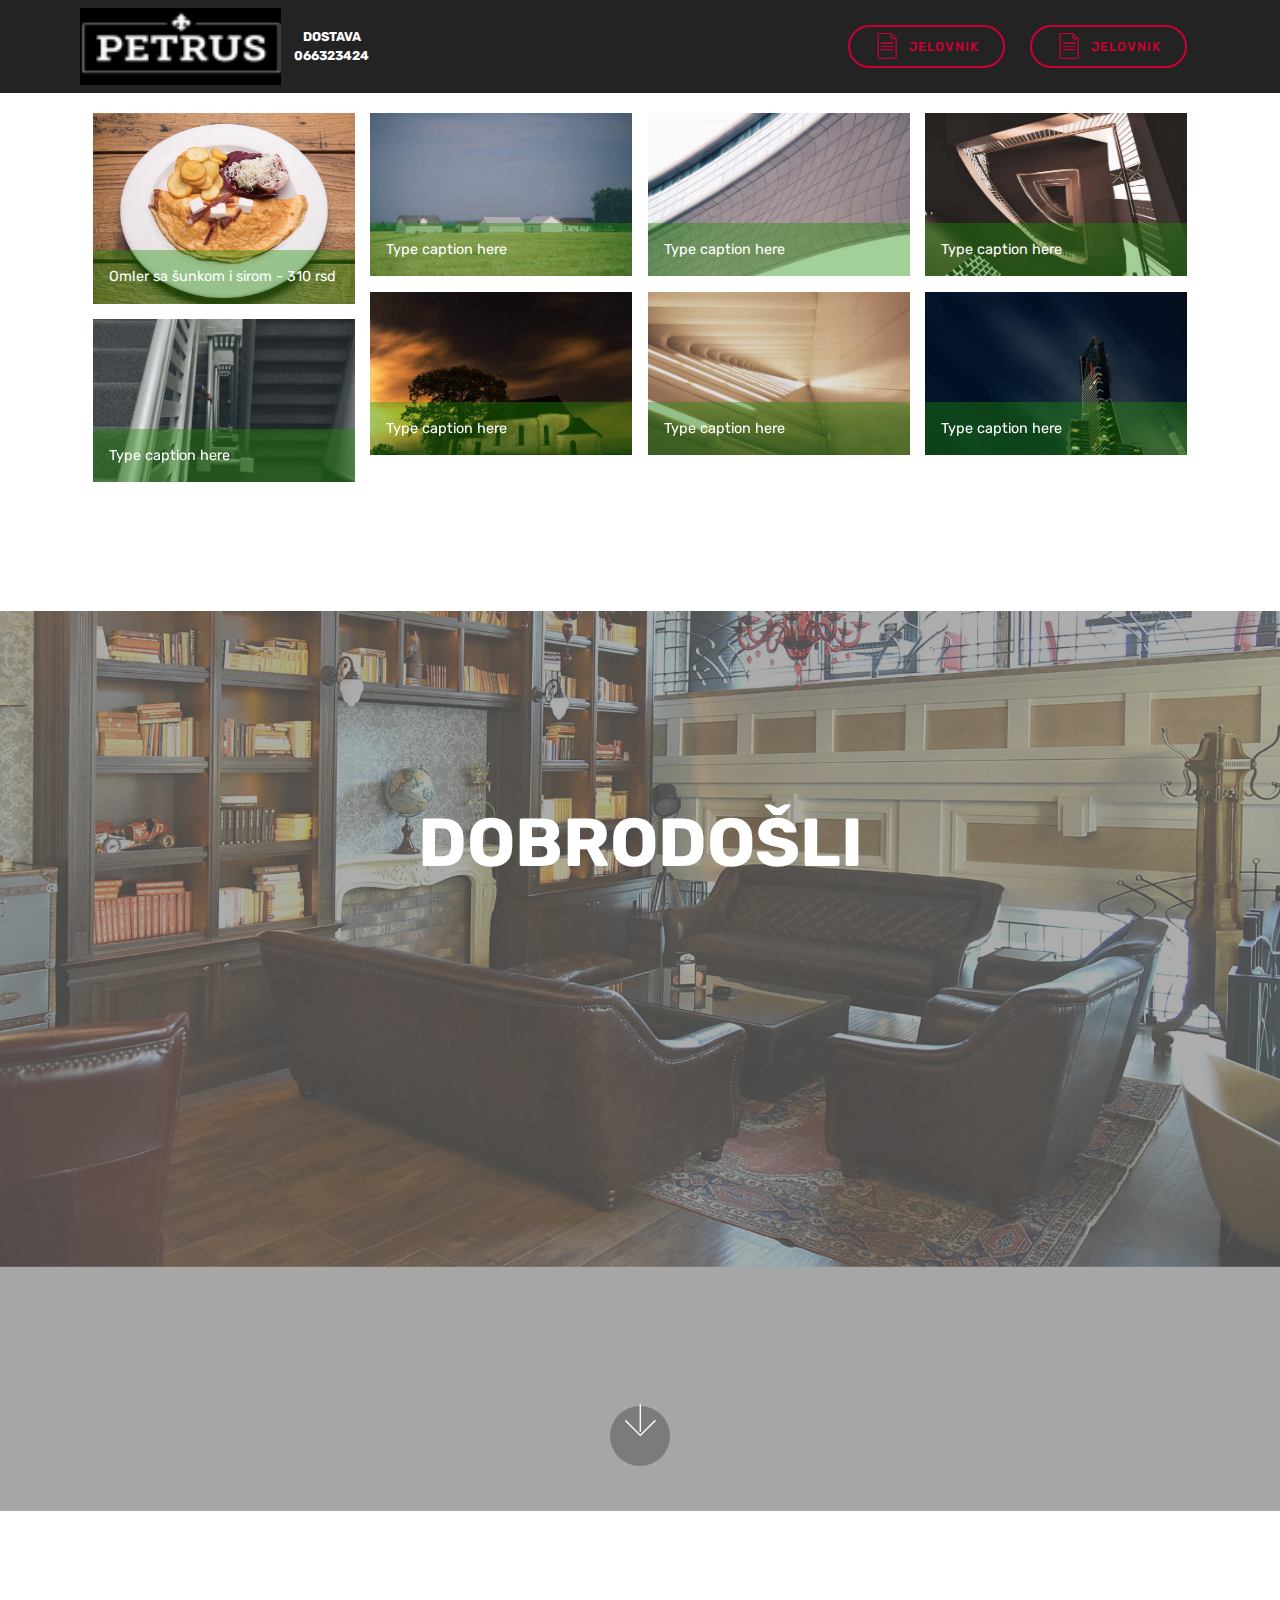
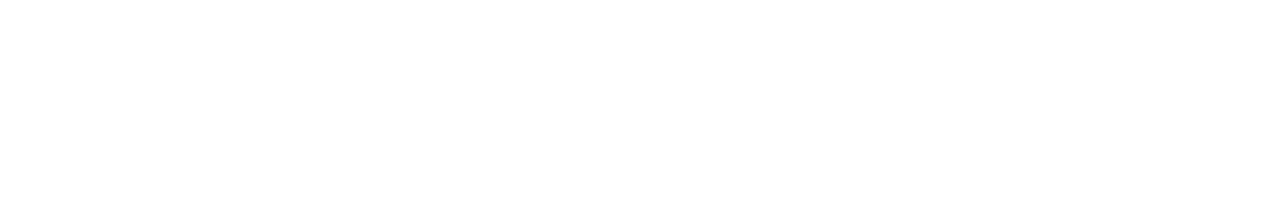
==== index.html @ e9b0351b "create github pages" ====
<!DOCTYPE html>
<html >
<head>
  <!-- Site made with Mobirise Website Builder v4.7.7, https://mobirise.com -->
  <meta charset="UTF-8">
  <meta http-equiv="X-UA-Compatible" content="IE=edge">
  <meta name="generator" content="Mobirise v4.7.7, mobirise.com">
  <meta name="viewport" content="width=device-width, initial-scale=1, minimum-scale=1">
  <link rel="shortcut icon" href="assets/images/petrus-logo-122x47.png" type="image/x-icon">
  <meta name="description" content="// DOBRODOŠLI //">
  <title>Restoran Petrus</title>
  <link rel="stylesheet" href="assets/web/assets/mobirise-icons/mobirise-icons.css">
  <link rel="stylesheet" href="assets/tether/tether.min.css">
  <link rel="stylesheet" href="assets/bootstrap/css/bootstrap.min.css">
  <link rel="stylesheet" href="assets/bootstrap/css/bootstrap-grid.min.css">
  <link rel="stylesheet" href="assets/bootstrap/css/bootstrap-reboot.min.css">
  <link rel="stylesheet" href="assets/socicon/css/styles.css">
  <link rel="stylesheet" href="assets/animatecss/animate.min.css">
  <link rel="stylesheet" href="assets/dropdown/css/style.css">
  <link rel="stylesheet" href="assets/theme/css/style.css">
  <link rel="stylesheet" href="assets/gallery/style.css">
  <link rel="stylesheet" href="assets/mobirise/css/mbr-additional.css" type="text/css">
  
  
  
</head>
<body>
  <section class="menu cid-qTkzRZLJNu" once="menu" id="menu1-0">

    

    <nav class="navbar navbar-expand beta-menu navbar-dropdown align-items-center navbar-toggleable-sm">
        <button class="navbar-toggler navbar-toggler-right" type="button" data-toggle="collapse" data-target="#navbarSupportedContent" aria-controls="navbarSupportedContent" aria-expanded="false" aria-label="Toggle navigation">
            <div class="hamburger">
                <span></span>
                <span></span>
                <span></span>
                <span></span>
            </div>
        </button>
        <div class="menu-logo">
            <div class="navbar-brand">
                <span class="navbar-logo">
                    <a href="https://mobirise.com">
                         <img src="assets/images/petrus-logo-122x47.png" alt="Mobirise" title="" style="height: 4.8rem;">
                    </a>
                </span>
                <span class="navbar-caption-wrap"><a class="navbar-caption text-white display-7" href="https://mobirise.com">&nbsp; &nbsp;DOSTAVA<br>066323424</a></span>
            </div>
        </div>
        <div class="collapse navbar-collapse" id="navbarSupportedContent">
            <ul class="navbar-nav nav-dropdown" data-app-modern-menu="true"><li class="nav-item">
                    <a class="nav-link link text-white display-4" href="https://mobirise.com">
                        </a>
                </li>
                <li class="nav-item">
                    <a class="nav-link link text-white display-4" href="https://mobirise.com">
                        </a>
                </li></ul>
            <div class="navbar-buttons mbr-section-btn"><a class="btn btn-sm btn-secondary-outline display-7" href="page2.html"><span class="mbri-file mbr-iconfont mbr-iconfont-btn"></span>JELOVNIK</a> <a class="btn btn-sm btn-secondary-outline display-7" href="page2.html"><span class="mbri-file mbr-iconfont mbr-iconfont-btn"></span>JELOVNIK</a></div>
        </div>
    </nav>
</section>

<section class="engine"><a href="https://mobirise.me/n">free landing page templates</a></section><section class="mbr-gallery mbr-slider-carousel cid-qU2q89bsia" id="gallery2-5">

    

    <div class="container">
        <div><!-- Filter --><!-- Gallery --><div class="mbr-gallery-row"><div class="mbr-gallery-layout-default"><div><div><div class="mbr-gallery-item mbr-gallery-item--p1" data-video-url="false" data-tags="Omlet - 310 rsd"><div href="#lb-gallery2-5" data-slide-to="0" data-toggle="modal"><img src="assets/images/omlet-sa-prsutom-i-fetom-900x657-800x584.jpg" alt="OMLET" title="DORUČAK"><span class="icon-focus"></span><span class="mbr-gallery-title mbr-fonts-style display-7">Omler sa šunkom i sirom - 310 rsd<br></span></div></div><div class="mbr-gallery-item mbr-gallery-item--p1" data-video-url="false" data-tags="Responsive"><div href="#lb-gallery2-5" data-slide-to="1" data-toggle="modal"><img src="assets/images/gallery01.jpg" alt="" title=""><span class="icon-focus"></span><span class="mbr-gallery-title mbr-fonts-style display-7">Type caption here</span></div></div><div class="mbr-gallery-item mbr-gallery-item--p1" data-video-url="false" data-tags="Creative"><div href="#lb-gallery2-5" data-slide-to="2" data-toggle="modal"><img src="assets/images/gallery02.jpg" alt="" title=""><span class="icon-focus"></span><span class="mbr-gallery-title mbr-fonts-style display-7">Type caption here</span></div></div><div class="mbr-gallery-item mbr-gallery-item--p1" data-video-url="false" data-tags="Animated"><div href="#lb-gallery2-5" data-slide-to="3" data-toggle="modal"><img src="assets/images/gallery03.jpg" alt="" title=""><span class="icon-focus"></span><span class="mbr-gallery-title mbr-fonts-style display-7">Type caption here</span></div></div><div class="mbr-gallery-item mbr-gallery-item--p1" data-video-url="false" data-tags="Awesome"><div href="#lb-gallery2-5" data-slide-to="4" data-toggle="modal"><img src="assets/images/gallery04.jpg" alt="" title=""><span class="icon-focus"></span><span class="mbr-gallery-title mbr-fonts-style display-7">Type caption here</span></div></div><div class="mbr-gallery-item mbr-gallery-item--p1" data-video-url="false" data-tags="Awesome"><div href="#lb-gallery2-5" data-slide-to="5" data-toggle="modal"><img src="assets/images/gallery05.jpg" alt="" title=""><span class="icon-focus"></span><span class="mbr-gallery-title mbr-fonts-style display-7">Type caption here</span></div></div><div class="mbr-gallery-item mbr-gallery-item--p1" data-video-url="false" data-tags="Responsive"><div href="#lb-gallery2-5" data-slide-to="6" data-toggle="modal"><img src="assets/images/gallery06.jpg" alt="" title=""><span class="icon-focus"></span><span class="mbr-gallery-title mbr-fonts-style display-7">Type caption here</span></div></div><div class="mbr-gallery-item mbr-gallery-item--p1" data-video-url="false" data-tags="Animated"><div href="#lb-gallery2-5" data-slide-to="7" data-toggle="modal"><img src="assets/images/gallery07.jpg" alt="" title=""><span class="icon-focus"></span><span class="mbr-gallery-title mbr-fonts-style display-7">Type caption here</span></div></div></div></div><div class="clearfix"></div></div></div><!-- Lightbox --><div data-app-prevent-settings="" class="mbr-slider modal fade carousel slide" tabindex="-1" data-keyboard="true" data-interval="false" id="lb-gallery2-5"><div class="modal-dialog"><div class="modal-content"><div class="modal-body"><div class="carousel-inner"><div class="carousel-item active"><img src="assets/images/omlet-sa-prsutom-i-fetom-900x657.jpg" alt="OMLET" title="DORUČAK"></div><div class="carousel-item active"><img src="assets/images/gallery01.jpg" alt="" title=""></div><div class="carousel-item active"><img src="assets/images/gallery02.jpg" alt="" title=""></div><div class="carousel-item active"><img src="assets/images/gallery03.jpg" alt="" title=""></div><div class="carousel-item active"><img src="assets/images/gallery04.jpg" alt="" title=""></div><div class="carousel-item active"><img src="assets/images/gallery05.jpg" alt="" title=""></div><div class="carousel-item"><img src="assets/images/gallery06.jpg" alt="" title=""></div><div class="carousel-item active"><img src="assets/images/gallery07.jpg" alt="" title=""></div></div><a class="carousel-control carousel-control-prev" role="button" data-slide="prev" href="#lb-gallery2-5"><span class="mbri-left mbr-iconfont" aria-hidden="true"></span><span class="sr-only">Previous</span></a><a class="carousel-control carousel-control-next" role="button" data-slide="next" href="#lb-gallery2-5"><span class="mbri-right mbr-iconfont" aria-hidden="true"></span><span class="sr-only">Next</span></a><a class="close" href="#" role="button" data-dismiss="modal"><span class="sr-only">Close</span></a></div></div></div></div></div>
    </div>

</section>

<section class="cid-qTkA127IK8 mbr-fullscreen mbr-parallax-background" id="header2-1">

    

    <div class="mbr-overlay" style="opacity: 0.6; background-color: rgb(118, 118, 118);"></div>

    <div class="container align-center">
        <div class="row justify-content-md-center">
            <div class="mbr-white col-md-10">
                <h1 class="mbr-section-title mbr-bold pb-3 mbr-fonts-style display-1">
                    DOBRODOŠLI<br></h1>
                <h3 class="mbr-section-subtitle align-center mbr-light pb-3 mbr-fonts-style display-2">
                    RESTORAN PETRUS NOVI SAD</h3>
                <p class="mbr-text pb-3 mbr-fonts-style display-5">Nešto o petrusu... &nbsp;Nešto o petrusu...Nešto o petrusu...  Nešto o petrusu...Nešto o petrusu...  Nešto o petrusu...Nešto o petrusu...  Nešto o petrusu...Nešto o petrusu...  Nešto o petrusu...Nešto o petrusu...  Nešto o petrusu...Nešto o petrusu...  Nešto o petrusu...Nešto o petrusu...  Nešto o petrusu...Nešto o petrusu...  Nešto o petrusu...Nešto o petrusu...  Nešto o petrusu...Nešto o petrusu...  Nešto o petrusu...Nešto o petrusu...  Nešto o petrusu...</p>
                <div class="mbr-section-btn"><a class="btn btn-md btn-secondary display-4" href="https://mobirise.com">JELOVNIK</a>
                    <a class="btn btn-md btn-white-outline display-4" href="https://mobirise.com">O NAMA<br></a></div>
            </div>
        </div>
    </div>
    <div class="mbr-arrow hidden-sm-down" aria-hidden="true">
        <a href="#next">
            <i class="mbri-down mbr-iconfont"></i>
        </a>
    </div>
</section>

<section class="cid-qTkAaeaxX5 mbr-reveal" id="footer1-2">

    

    

    <div class="container">
        <div class="media-container-row content text-white">
            <div class="col-12 col-md-3">
                <div class="media-wrap">
                    <a href="https://petruscaffe.com">
                        <img src="assets/images/petrus-logo-192x74.png" alt="Mobirise" title="">
                    </a>
                </div>
            </div>
            <div class="col-12 col-md-3 mbr-fonts-style display-7">
                <h5 class="pb-3">
                    Adresa</h5>
                <p class="mbr-text">Trg Slobode 4<br>21000 Novi Sad<br></p>
            </div>
            <div class="col-12 col-md-3 mbr-fonts-style display-7">
                <h5 class="pb-3">
                    Kontakt</h5>
                <p class="mbr-text">petrus@petruscaffe.com<br>066 323 424</p>
            </div>
            <div class="col-12 col-md-3 mbr-fonts-style display-7">
                <h5 class="pb-3">
                    Linkovi</h5>
                <p class="mbr-text">
                    <a class="text-primary" href="https://mobirise.com/">Website builder</a>
                    <br><a class="text-primary" href="https://mobirise.com/mobirise-free-win.zip">Download for Windows</a>
                    <br><a class="text-primary" href="https://mobirise.com/mobirise-free-mac.zip">Download for Mac</a>
                </p>
            </div>
        </div>
        <div class="footer-lower">
            <div class="media-container-row">
                <div class="col-sm-12">
                    <hr>
                </div>
            </div>
            <div class="media-container-row mbr-white">
                <div class="col-sm-6 copyright">
                    <p class="mbr-text mbr-fonts-style display-7">&nbsp; &nbsp; &nbsp; &nbsp;© Copyright 2017 Petrus - All Rights Reserved
                    </p>
                </div>
                <div class="col-md-6">
                    <div class="social-list align-right">
                        <div class="soc-item">
                            <a href="https://twitter.com/mobirise" target="_blank">
                                <span class="socicon-twitter socicon mbr-iconfont mbr-iconfont-social"></span>
                            </a>
                        </div>
                        <div class="soc-item">
                            <a href="https://www.facebook.com/pages/Mobirise/1616226671953247" target="_blank">
                                <span class="socicon-facebook socicon mbr-iconfont mbr-iconfont-social"></span>
                            </a>
                        </div>
                        <div class="soc-item">
                            <a href="https://www.youtube.com/c/mobirise" target="_blank">
                                <span class="socicon-youtube socicon mbr-iconfont mbr-iconfont-social"></span>
                            </a>
                        </div>
                        <div class="soc-item">
                            <a href="https://instagram.com/mobirise" target="_blank">
                                <span class="socicon-instagram socicon mbr-iconfont mbr-iconfont-social"></span>
                            </a>
                        </div>
                        <div class="soc-item">
                            <a href="https://plus.google.com/u/0/+Mobirise" target="_blank">
                                <span class="socicon-googleplus socicon mbr-iconfont mbr-iconfont-social"></span>
                            </a>
                        </div>
                        <div class="soc-item">
                            <a href="https://www.behance.net/Mobirise" target="_blank">
                                <span class="socicon-behance socicon mbr-iconfont mbr-iconfont-social"></span>
                            </a>
                        </div>
                    </div>
                </div>
            </div>
        </div>
    </div>
</section>


  <script src="assets/web/assets/jquery/jquery.min.js"></script>
  <script src="assets/popper/popper.min.js"></script>
  <script src="assets/tether/tether.min.js"></script>
  <script src="assets/bootstrap/js/bootstrap.min.js"></script>
  <script src="assets/smoothscroll/smooth-scroll.js"></script>
  <script src="assets/masonry/masonry.pkgd.min.js"></script>
  <script src="assets/imagesloaded/imagesloaded.pkgd.min.js"></script>
  <script src="assets/bootstrapcarouselswipe/bootstrap-carousel-swipe.js"></script>
  <script src="assets/parallax/jarallax.min.js"></script>
  <script src="assets/touchswipe/jquery.touch-swipe.min.js"></script>
  <script src="assets/viewportchecker/jquery.viewportchecker.js"></script>
  <script src="assets/dropdown/js/script.min.js"></script>
  <script src="assets/vimeoplayer/jquery.mb.vimeo_player.js"></script>
  <script src="assets/theme/js/script.js"></script>
  <script src="assets/slidervideo/script.js"></script>
  <script src="assets/gallery/player.min.js"></script>
  <script src="assets/gallery/script.js"></script>
  
  
  <input name="animation" type="hidden">
   <div id="scrollToTop" class="scrollToTop mbr-arrow-up"><a style="text-align: center;"><i></i></a></div>
  </body>
</html>
---- assets/web/assets/mobirise-icons/mobirise-icons.css ----
@font-face {
  font-family: 'MobiriseIcons';
  src:  url('mobirise-icons.eot?spat4u');
  src:  url('mobirise-icons.eot?spat4u#iefix') format('embedded-opentype'),
    url('mobirise-icons.ttf?spat4u') format('truetype'),
    url('mobirise-icons.woff?spat4u') format('woff'),
    url('mobirise-icons.svg?spat4u#MobiriseIcons') format('svg');
  font-weight: normal;
  font-style: normal;
}

[class^="mbri-"], [class*=" mbri-"] {
  /* use !important to prevent issues with browser extensions that change fonts */
  font-family: MobiriseIcons !important;
  speak: none;
  font-style: normal;
  font-weight: normal;
  font-variant: normal;
  text-transform: none;
  line-height: 1;

  /* Better Font Rendering =========== */
  -webkit-font-smoothing: antialiased;
  -moz-osx-font-smoothing: grayscale;
}

.mbri-add-submenu:before {
  content: "\e900";
}
.mbri-alert:before {
  content: "\e901";
}
.mbri-align-center:before {
  content: "\e902";
}
.mbri-align-justify:before {
  content: "\e903";
}
.mbri-align-left:before {
  content: "\e904";
}
.mbri-align-right:before {
  content: "\e905";
}
.mbri-android:before {
  content: "\e906";
}
.mbri-apple:before {
  content: "\e907";
}
.mbri-arrow-down:before {
  content: "\e908";
}
.mbri-arrow-next:before {
  content: "\e909";
}
.mbri-arrow-prev:before {
  content: "\e90a";
}
.mbri-arrow-up:before {
  content: "\e90b";
}
.mbri-bold:before {
  content: "\e90c";
}
.mbri-bookmark:before {
  content: "\e90d";
}
.mbri-bootstrap:before {
  content: "\e90e";
}
.mbri-briefcase:before {
  content: "\e90f";
}
.mbri-browse:before {
  content: "\e910";
}
.mbri-bulleted-list:before {
  content: "\e911";
}
.mbri-calendar:before {
  content: "\e912";
}
.mbri-camera:before {
  content: "\e913";
}
.mbri-cart-add:before {
  content: "\e914";
}
.mbri-cart-full:before {
  content: "\e915";
}
.mbri-cash:before {
  content: "\e916";
}
.mbri-change-style:before {
  content: "\e917";
}
.mbri-chat:before {
  content: "\e918";
}
.mbri-clock:before {
  content: "\e919";
}
.mbri-close:before {
  content: "\e91a";
}
.mbri-cloud:before {
  content: "\e91b";
}
.mbri-code:before {
  content: "\e91c";
}
.mbri-contact-form:before {
  content: "\e91d";
}
.mbri-credit-card:before {
  content: "\e91e";
}
.mbri-cursor-click:before {
  content: "\e91f";
}
.mbri-cust-feedback:before {
  content: "\e920";
}
.mbri-database:before {
  content: "\e921";
}
.mbri-delivery:before {
  content: "\e922";
}
.mbri-desktop:before {
  content: "\e923";
}
.mbri-devices:before {
  content: "\e924";
}
.mbri-down:before {
  content: "\e925";
}
.mbri-download:before {
  content: "\e989";
}
.mbri-drag-n-drop:before {
  content: "\e927";
}
.mbri-drag-n-drop2:before {
  content: "\e928";
}
.mbri-edit:before {
  content: "\e929";
}
.mbri-edit2:before {
  content: "\e92a";
}
.mbri-error:before {
  content: "\e92b";
}
.mbri-extension:before {
  content: "\e92c";
}
.mbri-features:before {
  content: "\e92d";
}
.mbri-file:before {
  content: "\e92e";
}
.mbri-flag:before {
  content: "\e92f";
}
.mbri-folder:before {
  content: "\e930";
}
.mbri-gift:before {
  content: "\e931";
}
.mbri-github:before {
  content: "\e932";
}
.mbri-globe:before {
  content: "\e933";
}
.mbri-globe-2:before {
  content: "\e934";
}
.mbri-growing-chart:before {
  content: "\e935";
}
.mbri-hearth:before {
  content: "\e936";
}
.mbri-help:before {
  content: "\e937";
}
.mbri-home:before {
  content: "\e938";
}
.mbri-hot-cup:before {
  content: "\e939";
}
.mbri-idea:before {
  content: "\e93a";
}
.mbri-image-gallery:before {
  content: "\e93b";
}
.mbri-image-slider:before {
  content: "\e93c";
}
.mbri-info:before {
  content: "\e93d";
}
.mbri-italic:before {
  content: "\e93e";
}
.mbri-key:before {
  content: "\e93f";
}
.mbri-laptop:before {
  content: "\e940";
}
.mbri-layers:before {
  content: "\e941";
}
.mbri-left-right:before {
  content: "\e942";
}
.mbri-left:before {
  content: "\e943";
}
.mbri-letter:before {
  content: "\e944";
}
.mbri-like:before {
  content: "\e945";
}
.mbri-link:before {
  content: "\e946";
}
.mbri-lock:before {
  content: "\e947";
}
.mbri-login:before {
  content: "\e948";
}
.mbri-logout:before {
  content: "\e949";
}
.mbri-magic-stick:before {
  content: "\e94a";
}
.mbri-map-pin:before {
  content: "\e94b";
}
.mbri-menu:before {
  content: "\e94c";
}
.mbri-mobile:before {
  content: "\e94d";
}
.mbri-mobile2:before {
  content: "\e94e";
}
.mbri-mobirise:before {
  content: "\e94f";
}
.mbri-more-horizontal:before {
  content: "\e950";
}
.mbri-more-vertical:before {
  content: "\e951";
}
.mbri-music:before {
  content: "\e952";
}
.mbri-new-file:before {
  content: "\e953";
}
.mbri-numbered-list:before {
  content: "\e954";
}
.mbri-opened-folder:before {
  content: "\e955";
}
.mbri-pages:before {
  content: "\e956";
}
.mbri-paper-plane:before {
  content: "\e957";
}
.mbri-paperclip:before {
  content: "\e958";
}
.mbri-photo:before {
  content: "\e959";
}
.mbri-photos:before {
  content: "\e95a";
}
.mbri-pin:before {
  content: "\e95b";
}
.mbri-play:before {
  content: "\e95c";
}
.mbri-plus:before {
  content: "\e95d";
}
.mbri-preview:before {
  content: "\e95e";
}
.mbri-print:before {
  content: "\e95f";
}
.mbri-protect:before {
  content: "\e960";
}
.mbri-question:before {
  content: "\e961";
}
.mbri-quote-left:before {
  content: "\e962";
}
.mbri-quote-right:before {
  content: "\e963";
}
.mbri-refresh:before {
  content: "\e964";
}
.mbri-responsive:before {
  content: "\e965";
}
.mbri-right:before {
  content: "\e966";
}
.mbri-rocket:before {
  content: "\e967";
}
.mbri-sad-face:before {
  content: "\e968";
}
.mbri-sale:before {
  content: "\e969";
}
.mbri-save:before {
  content: "\e96a";
}
.mbri-search:before {
  content: "\e96b";
}
.mbri-setting:before {
  content: "\e96c";
}
.mbri-setting2:before {
  content: "\e96d";
}
.mbri-setting3:before {
  content: "\e96e";
}
.mbri-share:before {
  content: "\e96f";
}
.mbri-shopping-bag:before {
  content: "\e970";
}
.mbri-shopping-basket:before {
  content: "\e971";
}
.mbri-shopping-cart:before {
  content: "\e972";
}
.mbri-sites:before {
  content: "\e973";
}
.mbri-smile-face:before {
  content: "\e974";
}
.mbri-speed:before {
  content: "\e975";
}
.mbri-star:before {
  content: "\e976";
}
.mbri-success:before {
  content: "\e977";
}
.mbri-sun:before {
  content: "\e978";
}
.mbri-sun2:before {
  content: "\e979";
}
.mbri-tablet:before {
  content: "\e97a";
}
.mbri-tablet-vertical:before {
  content: "\e97b";
}
.mbri-target:before {
  content: "\e97c";
}
.mbri-timer:before {
  content: "\e97d";
}
.mbri-to-ftp:before {
  content: "\e97e";
}
.mbri-to-local-drive:before {
  content: "\e97f";
}
.mbri-touch-swipe:before {
  content: "\e980";
}
.mbri-touch:before {
  content: "\e981";
}
.mbri-trash:before {
  content: "\e982";
}
.mbri-underline:before {
  content: "\e983";
}
.mbri-unlink:before {
  content: "\e984";
}
.mbri-unlock:before {
  content: "\e985";
}
.mbri-up-down:before {
  content: "\e986";
}
.mbri-up:before {
  content: "\e987";
}
.mbri-update:before {
  content: "\e988";
}
.mbri-upload:before {
 content: "\e926"; 
}
.mbri-user:before {
  content: "\e98a";
}
.mbri-user2:before {
  content: "\e98b";
}
.mbri-users:before {
  content: "\e98c";
}
.mbri-video:before {
  content: "\e98d";
}
.mbri-video-play:before {
  content: "\e98e";
}
.mbri-watch:before {
  content: "\e98f";
}
.mbri-website-theme:before {
  content: "\e990";
}
.mbri-wifi:before {
  content: "\e991";
}
.mbri-windows:before {
  content: "\e992";
}
.mbri-zoom-out:before {
  content: "\e993";
}
.mbri-redo:before {
  content: "\e994";
}
.mbri-undo:before {
  content: "\e995";
}
---- assets/socicon/css/styles.css ----
@charset "UTF-8";

@font-face {
  font-family: "socicon";
  src:url("../fonts/socicon.eot");
  src:url("../fonts/socicon.eot?#iefix") format("embedded-opentype"),
    url("../fonts/socicon.woff") format("woff"),
    url("../fonts/socicon.ttf") format("truetype"),
    url("../fonts/socicon.svg#socicon") format("svg");
  font-weight: normal;
  font-style: normal;

}

[data-icon]:before {
  font-family: "socicon" !important;
  content: attr(data-icon);
  font-style: normal !important;
  font-weight: normal !important;
  font-variant: normal !important;
  text-transform: none !important;
  speak: none;
  line-height: 1;
  -webkit-font-smoothing: antialiased;
  -moz-osx-font-smoothing: grayscale;
}

[class^="socicon-"]:before,
[class*=" socicon-"]:before {
  font-family: "socicon" !important;
  font-style: normal !important;
  font-weight: normal !important;
  font-variant: normal !important;
  text-transform: none !important;
  speak: none;
  line-height: 1;
  -webkit-font-smoothing: antialiased;
  -moz-osx-font-smoothing: grayscale;
}

.socicon-modelmayhem:before {
  content: "\e000";
}
.socicon-mixcloud:before {
  content: "\e001";
}
.socicon-drupal:before {
  content: "\e002";
}
.socicon-swarm:before {
  content: "\e003";
}
.socicon-istock:before {
  content: "\e004";
}
.socicon-yammer:before {
  content: "\e005";
}
.socicon-ello:before {
  content: "\e006";
}
.socicon-stackoverflow:before {
  content: "\e007";
}
.socicon-persona:before {
  content: "\e008";
}
.socicon-triplej:before {
  content: "\e009";
}
.socicon-houzz:before {
  content: "\e00a";
}
.socicon-rss:before {
  content: "\e00b";
}
.socicon-paypal:before {
  content: "\e00c";
}
.socicon-odnoklassniki:before {
  content: "\e00d";
}
.socicon-airbnb:before {
  content: "\e00e";
}
.socicon-periscope:before {
  content: "\e00f";
}
.socicon-outlook:before {
  content: "\e010";
}
.socicon-coderwall:before {
  content: "\e011";
}
.socicon-tripadvisor:before {
  content: "\e012";
}
.socicon-appnet:before {
  content: "\e013";
}
.socicon-goodreads:before {
  content: "\e014";
}
.socicon-tripit:before {
  content: "\e015";
}
.socicon-lanyrd:before {
  content: "\e016";
}
.socicon-slideshare:before {
  content: "\e017";
}
.socicon-buffer:before {
  content: "\e018";
}
.socicon-disqus:before {
  content: "\e019";
}
.socicon-vkontakte:before {
  content: "\e01a";
}
.socicon-whatsapp:before {
  content: "\e01b";
}
.socicon-patreon:before {
  content: "\e01c";
}
.socicon-storehouse:before {
  content: "\e01d";
}
.socicon-pocket:before {
  content: "\e01e";
}
.socicon-mail:before {
  content: "\e01f";
}
.socicon-blogger:before {
  content: "\e020";
}
.socicon-technorati:before {
  content: "\e021";
}
.socicon-reddit:before {
  content: "\e022";
}
.socicon-dribbble:before {
  content: "\e023";
}
.socicon-stumbleupon:before {
  content: "\e024";
}
.socicon-digg:before {
  content: "\e025";
}
.socicon-envato:before {
  content: "\e026";
}
.socicon-behance:before {
  content: "\e027";
}
.socicon-delicious:before {
  content: "\e028";
}
.socicon-deviantart:before {
  content: "\e029";
}
.socicon-forrst:before {
  content: "\e02a";
}
.socicon-play:before {
  content: "\e02b";
}
.socicon-zerply:before {
  content: "\e02c";
}
.socicon-wikipedia:before {
  content: "\e02d";
}
.socicon-apple:before {
  content: "\e02e";
}
.socicon-flattr:before {
  content: "\e02f";
}
.socicon-github:before {
  content: "\e030";
}
.socicon-renren:before {
  content: "\e031";
}
.socicon-friendfeed:before {
  content: "\e032";
}
.socicon-newsvine:before {
  content: "\e033";
}
.socicon-identica:before {
  content: "\e034";
}
.socicon-bebo:before {
  content: "\e035";
}
.socicon-zynga:before {
  content: "\e036";
}
.socicon-steam:before {
  content: "\e037";
}
.socicon-xbox:before {
  content: "\e038";
}
.socicon-windows:before {
  content: "\e039";
}
.socicon-qq:before {
  content: "\e03a";
}
.socicon-douban:before {
  content: "\e03b";
}
.socicon-meetup:before {
  content: "\e03c";
}
.socicon-playstation:before {
  content: "\e03d";
}
.socicon-android:before {
  content: "\e03e";
}
.socicon-snapchat:before {
  content: "\e03f";
}
.socicon-twitter:before {
  content: "\e040";
}
.socicon-facebook:before {
  content: "\e041";
}
.socicon-googleplus:before {
  content: "\e042";
}
.socicon-pinterest:before {
  content: "\e043";
}
.socicon-foursquare:before {
  content: "\e044";
}
.socicon-yahoo:before {
  content: "\e045";
}
.socicon-skype:before {
  content: "\e046";
}
.socicon-yelp:before {
  content: "\e047";
}
.socicon-feedburner:before {
  content: "\e048";
}
.socicon-linkedin:before {
  content: "\e049";
}
.socicon-viadeo:before {
  content: "\e04a";
}
.socicon-xing:before {
  content: "\e04b";
}
.socicon-myspace:before {
  content: "\e04c";
}
.socicon-soundcloud:before {
  content: "\e04d";
}
.socicon-spotify:before {
  content: "\e04e";
}
.socicon-grooveshark:before {
  content: "\e04f";
}
.socicon-lastfm:before {
  content: "\e050";
}
.socicon-youtube:before {
  content: "\e051";
}
.socicon-vimeo:before {
  content: "\e052";
}
.socicon-dailymotion:before {
  content: "\e053";
}
.socicon-vine:before {
  content: "\e054";
}
.socicon-flickr:before {
  content: "\e055";
}
.socicon-500px:before {
  content: "\e056";
}
.socicon-wordpress:before {
  content: "\e058";
}
.socicon-tumblr:before {
  content: "\e059";
}
.socicon-twitch:before {
  content: "\e05a";
}
.socicon-8tracks:before {
  content: "\e05b";
}
.socicon-amazon:before {
  content: "\e05c";
}
.socicon-icq:before {
  content: "\e05d";
}
.socicon-smugmug:before {
  content: "\e05e";
}
.socicon-ravelry:before {
  content: "\e05f";
}
.socicon-weibo:before {
  content: "\e060";
}
.socicon-baidu:before {
  content: "\e061";
}
.socicon-angellist:before {
  content: "\e062";
}
.socicon-ebay:before {
  content: "\e063";
}
.socicon-imdb:before {
  content: "\e064";
}
.socicon-stayfriends:before {
  content: "\e065";
}
.socicon-residentadvisor:before {
  content: "\e066";
}
.socicon-google:before {
  content: "\e067";
}
.socicon-yandex:before {
  content: "\e068";
}
.socicon-sharethis:before {
  content: "\e069";
}
.socicon-bandcamp:before {
  content: "\e06a";
}
.socicon-itunes:before {
  content: "\e06b";
}
.socicon-deezer:before {
  content: "\e06c";
}
.socicon-telegram:before {
  content: "\e06e";
}
.socicon-openid:before {
  content: "\e06f";
}
.socicon-amplement:before {
  content: "\e070";
}
.socicon-viber:before {
  content: "\e071";
}
.socicon-zomato:before {
  content: "\e072";
}
.socicon-draugiem:before {
  content: "\e074";
}
.socicon-endomodo:before {
  content: "\e075";
}
.socicon-filmweb:before {
  content: "\e076";
}
.socicon-stackexchange:before {
  content: "\e077";
}
.socicon-wykop:before {
  content: "\e078";
}
.socicon-teamspeak:before {
  content: "\e079";
}
.socicon-teamviewer:before {
  content: "\e07a";
}
.socicon-ventrilo:before {
  content: "\e07b";
}
.socicon-younow:before {
  content: "\e07c";
}
.socicon-raidcall:before {
  content: "\e07d";
}
.socicon-mumble:before {
  content: "\e07e";
}
.socicon-medium:before {
  content: "\e06d";
}
.socicon-bebee:before {
  content: "\e07f";
}
.socicon-hitbox:before {
  content: "\e080";
}
.socicon-reverbnation:before {
  content: "\e081";
}
.socicon-formulr:before {
  content: "\e082";
}
.socicon-instagram:before {
  content: "\e057";
}
.socicon-battlenet:before {
  content: "\e083";
}
.socicon-chrome:before {
  content: "\e084";
}
.socicon-discord:before {
  content: "\e086";
}
.socicon-issuu:before {
  content: "\e087";
}
.socicon-macos:before {
  content: "\e088";
}
.socicon-firefox:before {
  content: "\e089";
}
.socicon-opera:before {
  content: "\e08d";
}
.socicon-keybase:before {
  content: "\e090";
}
.socicon-alliance:before {
  content: "\e091";
}
.socicon-livejournal:before {
  content: "\e092";
}
.socicon-googlephotos:before {
  content: "\e093";
}
.socicon-horde:before {
  content: "\e094";
}
.socicon-etsy:before {
  content: "\e095";
}
.socicon-zapier:before {
  content: "\e096";
}
.socicon-google-scholar:before {
  content: "\e097";
}
.socicon-researchgate:before {
  content: "\e098";
}
.socicon-wechat:before {
  content: "\e099";
}
.socicon-strava:before {
  content: "\e09a";
}
.socicon-line:before {
  content: "\e09b";
}
.socicon-lyft:before {
  content: "\e09c";
}
.socicon-uber:before {
  content: "\e09d";
}
.socicon-songkick:before {
  content: "\e09e";
}
.socicon-viewbug:before {
  content: "\e09f";
}
.socicon-googlegroups:before {
  content: "\e0a0";
}
.socicon-quora:before {
  content: "\e073";
}
.socicon-diablo:before {
  content: "\e085";
}
.socicon-blizzard:before {
  content: "\e0a1";
}
.socicon-hearthstone:before {
  content: "\e08b";
}
.socicon-heroes:before {
  content: "\e08a";
}
.socicon-overwatch:before {
  content: "\e08c";
}
.socicon-warcraft:before {
  content: "\e08e";
}
.socicon-starcraft:before {
  content: "\e08f";
}
.socicon-beam:before {
  content: "\e0a2";
}
.socicon-curse:before {
  content: "\e0a3";
}
.socicon-player:before {
  content: "\e0a4";
}
.socicon-streamjar:before {
  content: "\e0a5";
}
.socicon-nintendo:before {
  content: "\e0a6";
}
.socicon-hellocoton:before {
  content: "\e0a7";
}
---- assets/dropdown/css/style.css ----
.navbar-dropdown {
  left: 0;
  padding: 0;
  position: absolute;
  right: 0;
  top: 0;
  transition: all 0.45s ease;
  z-index: 1030;
  background: #282828; }
  .navbar-dropdown .navbar-logo {
    margin-right: 0.8rem;
    transition: margin 0.3s ease-in-out;
    vertical-align: middle; }
    .navbar-dropdown .navbar-logo img {
      height: 3.125rem;
      transition: all 0.3s ease-in-out; }
    .navbar-dropdown .navbar-logo.mbr-iconfont {
      font-size: 3.125rem;
      line-height: 3.125rem; }
  .navbar-dropdown .navbar-caption {
    font-weight: 700;
    white-space: normal;
    vertical-align: -4px;
    line-height: 3.125rem !important; }
    .navbar-dropdown .navbar-caption, .navbar-dropdown .navbar-caption:hover {
      color: inherit;
      text-decoration: none; }
  .navbar-dropdown .mbr-iconfont + .navbar-caption {
    vertical-align: -1px; }
  .navbar-dropdown.navbar-fixed-top {
    position: fixed; }
  .navbar-dropdown .navbar-brand span {
    vertical-align: -4px; }
  .navbar-dropdown.bg-color.transparent {
    background: none; }
  .navbar-dropdown.navbar-short .navbar-brand {
    padding: 0.625rem 0; }
    .navbar-dropdown.navbar-short .navbar-brand span {
      vertical-align: -1px; }
  .navbar-dropdown.navbar-short .navbar-caption {
    line-height: 2.375rem !important;
    vertical-align: -2px; }
  .navbar-dropdown.navbar-short .navbar-logo {
    margin-right: 0.5rem; }
    .navbar-dropdown.navbar-short .navbar-logo img {
      height: 2.375rem; }
    .navbar-dropdown.navbar-short .navbar-logo.mbr-iconfont {
      font-size: 2.375rem;
      line-height: 2.375rem; }
  .navbar-dropdown.navbar-short .mbr-table-cell {
    height: 3.625rem; }
  .navbar-dropdown .navbar-close {
    left: 0.6875rem;
    position: fixed;
    top: 0.75rem;
    z-index: 1000; }
  .navbar-dropdown .hamburger-icon {
    content: "";
    display: inline-block;
    vertical-align: middle;
    width: 16px;
    -webkit-box-shadow: 0 -6px 0 1px #282828,0 0 0 1px #282828,0 6px 0 1px #282828;
    -moz-box-shadow: 0 -6px 0 1px #282828,0 0 0 1px #282828,0 6px 0 1px #282828;
    box-shadow: 0 -6px 0 1px #282828,0 0 0 1px #282828,0 6px 0 1px #282828; }

.dropdown-menu .dropdown-toggle[data-toggle="dropdown-submenu"]::after {
  border-bottom: 0.35em solid transparent;
  border-left: 0.35em solid;
  border-right: 0;
  border-top: 0.35em solid transparent;
  margin-left: 0.3rem; }

.dropdown-menu .dropdown-item:focus {
  outline: 0; }

.nav-dropdown {
  font-size: 0.75rem;
  font-weight: 500;
  height: auto !important; }
  .nav-dropdown .nav-btn {
    padding-left: 1rem; }
  .nav-dropdown .link {
    margin: .667em 1.667em;
    font-weight: 500;
    padding: 0;
    transition: color .2s ease-in-out; }
    .nav-dropdown .link.dropdown-toggle {
      margin-right: 2.583em; }
      .nav-dropdown .link.dropdown-toggle::after {
        margin-left: .25rem;
        border-top: 0.35em solid;
        border-right: 0.35em solid transparent;
        border-left: 0.35em solid transparent;
        border-bottom: 0; }
      .nav-dropdown .link.dropdown-toggle[aria-expanded="true"] {
        margin: 0;
        padding: 0.667em 3.263em  0.667em 1.667em; }
  .nav-dropdown .link::after,
  .nav-dropdown .dropdown-item::after {
    color: inherit; }
  .nav-dropdown .btn {
    font-size: 0.75rem;
    font-weight: 700;
    letter-spacing: 0;
    margin-bottom: 0;
    padding-left: 1.25rem;
    padding-right: 1.25rem; }
  .nav-dropdown .dropdown-menu {
    border-radius: 0;
    border: 0;
    left: 0;
    margin: 0;
    padding-bottom: 1.25rem;
    padding-top: 1.25rem;
    position: relative; }
  .nav-dropdown .dropdown-submenu {
    margin-left: 0.125rem;
    top: 0; }
  .nav-dropdown .dropdown-item {
    font-weight: 500;
    line-height: 2;
    padding: 0.3846em 4.615em 0.3846em 1.5385em;
    position: relative;
    transition: color .2s ease-in-out, background-color .2s ease-in-out; }
    .nav-dropdown .dropdown-item::after {
      margin-top: -0.3077em;
      position: absolute;
      right: 1.1538em;
      top: 50%; }
    .nav-dropdown .dropdown-item:focus, .nav-dropdown .dropdown-item:hover {
      background: none; }

@media (max-width: 767px) {
  .nav-dropdown.navbar-toggleable-sm {
    bottom: 0;
    display: none;
    left: 0;
    overflow-x: hidden;
    position: fixed;
    top: 0;
    transform: translateX(-100%);
    -ms-transform: translateX(-100%);
    -webkit-transform: translateX(-100%);
    width: 18.75rem;
    z-index: 999; } }
.nav-dropdown.navbar-toggleable-xl {
  bottom: 0;
  display: none;
  left: 0;
  overflow-x: hidden;
  position: fixed;
  top: 0;
  transform: translateX(-100%);
  -ms-transform: translateX(-100%);
  -webkit-transform: translateX(-100%);
  width: 18.75rem;
  z-index: 999; }

.nav-dropdown-sm {
  display: block !important;
  overflow-x: hidden;
  overflow: auto;
  padding-top: 3.875rem; }
  .nav-dropdown-sm::after {
    content: "";
    display: block;
    height: 3rem;
    width: 100%; }
  .nav-dropdown-sm.collapse.in ~ .navbar-close {
    display: block !important; }
  .nav-dropdown-sm.collapsing, .nav-dropdown-sm.collapse.in {
    transform: translateX(0);
    -ms-transform: translateX(0);
    -webkit-transform: translateX(0);
    transition: all 0.25s ease-out;
    -webkit-transition: all 0.25s ease-out;
    background: #282828; }
  .nav-dropdown-sm.collapsing[aria-expanded="false"] {
    transform: translateX(-100%);
    -ms-transform: translateX(-100%);
    -webkit-transform: translateX(-100%); }
  .nav-dropdown-sm .nav-item {
    display: block;
    margin-left: 0 !important;
    padding-left: 0; }
  .nav-dropdown-sm .link,
  .nav-dropdown-sm .dropdown-item {
    border-top: 1px dotted rgba(255, 255, 255, 0.1);
    font-size: 0.8125rem;
    line-height: 1.6;
    margin: 0 !important;
    padding: 0.875rem 2.4rem 0.875rem 1.5625rem !important;
    position: relative;
    white-space: normal; }
    .nav-dropdown-sm .link:focus, .nav-dropdown-sm .link:hover,
    .nav-dropdown-sm .dropdown-item:focus,
    .nav-dropdown-sm .dropdown-item:hover {
      background: rgba(0, 0, 0, 0.2) !important;
      color: #c0a375; }
  .nav-dropdown-sm .nav-btn {
    position: relative;
    padding: 1.5625rem 1.5625rem 0 1.5625rem; }
    .nav-dropdown-sm .nav-btn::before {
      border-top: 1px dotted rgba(255, 255, 255, 0.1);
      content: "";
      left: 0;
      position: absolute;
      top: 0;
      width: 100%; }
    .nav-dropdown-sm .nav-btn + .nav-btn {
      padding-top: 0.625rem; }
      .nav-dropdown-sm .nav-btn + .nav-btn::before {
        display: none; }
  .nav-dropdown-sm .btn {
    padding: 0.625rem 0; }
  .nav-dropdown-sm .dropdown-toggle[data-toggle="dropdown-submenu"]::after {
    margin-left: .25rem;
    border-top: 0.35em solid;
    border-right: 0.35em solid transparent;
    border-left: 0.35em solid transparent;
    border-bottom: 0; }
  .nav-dropdown-sm .dropdown-toggle[data-toggle="dropdown-submenu"][aria-expanded="true"]::after {
    border-top: 0;
    border-right: 0.35em solid transparent;
    border-left: 0.35em solid transparent;
    border-bottom: 0.35em solid; }
  .nav-dropdown-sm .dropdown-menu {
    margin: 0;
    padding: 0;
    position: relative;
    top: 0;
    left: 0;
    width: 100%;
    border: 0;
    float: none;
    border-radius: 0;
    background: none; }
  .nav-dropdown-sm .dropdown-submenu {
    left: 100%;
    margin-left: 0.125rem;
    margin-top: -1.25rem;
    top: 0; }

.navbar-toggleable-sm .nav-dropdown .dropdown-menu {
  position: absolute; }

.navbar-toggleable-sm .nav-dropdown .dropdown-submenu {
  left: 100%;
  margin-left: 0.125rem;
  margin-top: -1.25rem;
  top: 0; }

.navbar-toggleable-sm.opened .nav-dropdown .dropdown-menu {
  position: relative; }

.navbar-toggleable-sm.opened .nav-dropdown .dropdown-submenu {
  left: 0;
  margin-left: 00rem;
  margin-top: 0rem;
  top: 0; }

.is-builder .nav-dropdown.collapsing {
  transition: none !important; }

/*# sourceMappingURL=style.css.map */
---- assets/theme/css/style.css ----
/*!
 * Mobirise v4 theme (https://mobirise.com/)
 * Copyright 2017 Mobirise
 */
section {
  background-color: #eeeeee; }

section,
.container,
.container-fluid {
  position: relative;
  word-wrap: break-word; }

a.mbr-iconfont:hover {
  text-decoration: none; }

.article .lead p, .article .lead ul, .article .lead ol, .article .lead pre, .article .lead blockquote {
  margin-bottom: 0; }

a {
  font-style: normal;
  font-weight: 400;
  cursor: pointer; }
  a, a:hover {
    text-decoration: none; }

figure {
  margin-bottom: 0; }

body {
  color: #232323; }

h1, h2, h3, h4, h5, h6,
.h1, .h2, .h3, .h4, .h5, .h6,
.display-1, .display-2, .display-3, .display-4 {
  line-height: 1;
  word-break: break-word;
  word-wrap: break-word; }

b, strong {
  font-weight: bold; }

blockquote {
  padding: 10px 0 10px 20px;
  position: relative;
  border-left: 2px solid;
  border-color: #ff3366; }

input:-webkit-autofill, input:-webkit-autofill:hover, input:-webkit-autofill:focus, input:-webkit-autofill:active {
  transition-delay: 9999s;
  transition-property: background-color, color; }

textarea[type="hidden"] {
  display: none; }

body {
  position: relative; }

section {
  background-position: 50% 50%;
  background-repeat: no-repeat;
  background-size: cover; }
  section .mbr-background-video,
  section .mbr-background-video-preview {
    position: absolute;
    bottom: 0;
    left: 0;
    right: 0;
    top: 0; }

.hidden {
  visibility: hidden; }

.mbr-z-index20 {
  z-index: 20; }

/*! Base colors */
.mbr-white {
  color: #ffffff; }

.mbr-black {
  color: #000000; }

.mbr-bg-white {
  background-color: #ffffff; }

.mbr-bg-black {
  background-color: #000000; }

/*! Text-aligns */
.align-left {
  text-align: left; }

.align-center {
  text-align: center; }

.align-right {
  text-align: right; }

@media (max-width: 767px) {
  .align-left, .align-center, .align-right, .mbr-section-btn, .mbr-section-title {
    text-align: center; } }
/*! Font-weight  */
.mbr-light {
  font-weight: 300; }

.mbr-regular {
  font-weight: 400; }

.mbr-semibold {
  font-weight: 500; }

.mbr-bold {
  font-weight: 700; }

/*! Media  */
.media-size-item {
  -webkit-flex: 1 1 auto;
  -moz-flex: 1 1 auto;
  -ms-flex: 1 1 auto;
  -o-flex: 1 1 auto;
  flex: 1 1 auto; }

.media-content {
  -webkit-flex-basis: 100%;
  flex-basis: 100%; }

.media-container-row {
  display: -ms-flexbox;
  display: -webkit-flex;
  display: flex;
  -webkit-flex-direction: row;
  -ms-flex-direction: row;
  flex-direction: row;
  -webkit-flex-wrap: wrap;
  -ms-flex-wrap: wrap;
  flex-wrap: wrap;
  -webkit-justify-content: center;
  -ms-flex-pack: center;
  justify-content: center;
  -webkit-align-content: center;
  -ms-flex-line-pack: center;
  align-content: center;
  -webkit-align-items: start;
  -ms-flex-align: start;
  align-items: start; }
  .media-container-row .media-size-item {
    width: 400px; }

.media-container-column {
  display: -ms-flexbox;
  display: -webkit-flex;
  display: flex;
  -webkit-flex-direction: column;
  -ms-flex-direction: column;
  flex-direction: column;
  -webkit-flex-wrap: wrap;
  -ms-flex-wrap: wrap;
  flex-wrap: wrap;
  -webkit-justify-content: center;
  -ms-flex-pack: center;
  justify-content: center;
  -webkit-align-content: center;
  -ms-flex-line-pack: center;
  align-content: center;
  -webkit-align-items: stretch;
  -ms-flex-align: stretch;
  align-items: stretch; }
  .media-container-column > * {
    width: 100%; }

@media (min-width: 992px) {
  .media-container-row {
    -webkit-flex-wrap: nowrap;
    -ms-flex-wrap: nowrap;
    flex-wrap: nowrap; } }
figure {
  overflow: hidden; }

figure[mbr-media-size] {
  transition: width 0.1s; }

.mbr-figure img, .mbr-figure iframe {
  display: block;
  width: 100%; }

.card {
  background-color: transparent;
  border: none; }

.card-img {
  text-align: center;
  flex-shrink: 0; }

.media {
  max-width: 100%;
  margin: 0 auto; }

.mbr-figure {
  -ms-flex-item-align: center;
  -ms-grid-row-align: center;
  -webkit-align-self: center;
  align-self: center; }

.media-container > div {
  max-width: 100%; }

.mbr-figure img, .card-img img {
  width: 100%; }

@media (max-width: 991px) {
  .media-size-item {
    width: auto !important; }

  .media {
    width: auto; }

  .mbr-figure {
    width: 100% !important; } }
/*! Buttons */
.mbr-section-btn {
  margin-left: -.25rem;
  margin-right: -.25rem;
  font-size: 0; }

nav .mbr-section-btn {
  margin-left: 0rem;
  margin-right: 0rem; }

/*! Btn icon margin */
.btn .mbr-iconfont, .btn.btn-sm .mbr-iconfont {
  cursor: pointer;
  margin-right: 0.5rem; }

.btn.btn-md .mbr-iconfont, .btn.btn-md .mbr-iconfont {
  margin-right: 0.8rem; }

.mbr-regular {
  font-weight: 400; }

.mbr-semibold {
  font-weight: 500; }

.mbr-bold {
  font-weight: 700; }

[type="submit"] {
  -webkit-appearance: none; }

/*! Full-screen */
.mbr-fullscreen .mbr-overlay {
  min-height: 100vh; }

.mbr-fullscreen {
  display: flex;
  display: -webkit-flex;
  display: -moz-flex;
  display: -ms-flex;
  display: -o-flex;
  align-items: center;
  -webkit-align-items: center;
  min-height: 100vh;
  padding-top: 3rem;
  padding-bottom: 3rem; }

/*! Map */
.map {
  height: 25rem;
  position: relative; }
  .map iframe {
    width: 100%;
    height: 100%; }

/* Form */
.form-asterisk {
  font-family: initial;
  position: absolute;
  top: -2px;
  font-weight: normal; }

/*! Scroll to top arrow */
.mbr-arrow-up {
  bottom: 25px;
  right: 90px;
  position: fixed;
  text-align: right;
  z-index: 5000;
  color: #ffffff;
  font-size: 32px;
  transform: rotate(180deg);
  -webkit-transform: rotate(180deg); }

.mbr-arrow-up a {
  background: rgba(0, 0, 0, 0.2);
  border-radius: 3px;
  color: #fff;
  display: inline-block;
  height: 60px;
  width: 60px;
  outline-style: none !important;
  position: relative;
  text-decoration: none;
  transition: all .3s ease-in-out;
  cursor: pointer;
  text-align: center; }
  .mbr-arrow-up a:hover {
    background-color: rgba(0, 0, 0, 0.4); }
  .mbr-arrow-up a i {
    line-height: 60px; }

.mbr-arrow-up-icon {
  display: block;
  color: #fff; }

.mbr-arrow-up-icon::before {
  content: "\203a";
  display: inline-block;
  font-family: serif;
  font-size: 32px;
  line-height: 1;
  font-style: normal;
  position: relative;
  top: 6px;
  left: -4px;
  -webkit-transform: rotate(-90deg);
  transform: rotate(-90deg); }

/*! Arrow Down */
.mbr-arrow {
  position: absolute;
  bottom: 45px;
  left: 50%;
  width: 60px;
  height: 60px;
  cursor: pointer;
  background-color: rgba(80, 80, 80, 0.5);
  border-radius: 50%;
  -webkit-transform: translateX(-50%);
  transform: translateX(-50%); }
  .mbr-arrow > a {
    display: inline-block;
    text-decoration: none;
    outline-style: none;
    -webkit-animation: arrowdown 1.7s ease-in-out infinite;
    animation: arrowdown 1.7s ease-in-out infinite; }
    .mbr-arrow > a > i {
      position: absolute;
      top: -2px;
      left: 15px;
      font-size: 2rem; }

@keyframes arrowdown {
  0% {
    transform: translateY(0px);
    -webkit-transform: translateY(0px); }
  50% {
    transform: translateY(-5px);
    -webkit-transform: translateY(-5px); }
  100% {
    transform: translateY(0px);
    -webkit-transform: translateY(0px); } }
@-webkit-keyframes arrowdown {
  0% {
    transform: translateY(0px);
    -webkit-transform: translateY(0px); }
  50% {
    transform: translateY(-5px);
    -webkit-transform: translateY(-5px); }
  100% {
    transform: translateY(0px);
    -webkit-transform: translateY(0px); } }
@media (max-width: 500px) {
  .mbr-arrow-up {
    left: 50%;
    right: auto;
    transform: translateX(-50%) rotate(180deg);
    -webkit-transform: translateX(-50%) rotate(180deg); } }
/*Gradients animation*/
@keyframes gradient-animation {
  from {
    background-position: 0% 100%;
    animation-timing-function: ease-in-out; }
  to {
    background-position: 100% 0%;
    animation-timing-function: ease-in-out; } }
@-webkit-keyframes gradient-animation {
  from {
    background-position: 0% 100%;
    animation-timing-function: ease-in-out; }
  to {
    background-position: 100% 0%;
    animation-timing-function: ease-in-out; } }
.bg-gradient {
  background-size: 200% 200%;
  animation: gradient-animation 5s infinite alternate;
  -webkit-animation: gradient-animation 5s infinite alternate; }

.menu .navbar-brand {
  display: -webkit-flex; }
  .menu .navbar-brand span {
    display: flex;
    display: -webkit-flex; }
  .menu .navbar-brand .navbar-caption-wrap {
    display: -webkit-flex; }
  .menu .navbar-brand .navbar-logo img {
    display: -webkit-flex; }
@media (min-width: 768px) and (max-width: 991px) {
  .menu .navbar-toggleable-sm .navbar-nav {
    display: -webkit-box;
    display: -webkit-flex;
    display: -ms-flexbox; } }
@media (min-width: 992px) {
  .menu .navbar-nav.nav-dropdown {
    display: -webkit-flex; }
  .menu .navbar-toggleable-sm .navbar-collapse {
    display: -webkit-flex !important; } }

/*# sourceMappingURL=style.css.map */
.engine {
	position: absolute;
	text-indent: -2400px;
	text-align: center;
	padding: 0;
	top: 0;
	left: -2400px;
}
---- assets/gallery/style.css ----
/*-------

   Gallery

-------*/
.mbr-gallery .mbr-gallery-item {
  position: relative;
  display: inline-block;
  width: 25%;
  cursor: pointer; }

@media (max-width: 768px) {
  .mbr-gallery .mbr-gallery-item {
    width: 50%; } }
@media (max-width: 400px) {
  .mbr-gallery .mbr-gallery-item {
    width: 100%; } }
.mbr-gallery .icon-focus,
.mbr-gallery .icon-video {
  position: absolute;
  top: calc(50% - 32px);
  left: calc(50% - 24px);
  font-family: 'MobiriseIcons' !important;
  font-size: 3rem !important;
  color: #fff;
  opacity: 0;
  transition: .2s opacity ease-in-out;
  z-index: 5; }

.mbr-gallery .icon-focus::before {
  content: '\e96b'; }

.mbr-gallery .icon-video::before {
  content: '\e95c'; }

.mbr-gallery .mbr-gallery-item > div:hover .icon-focus,
.mbr-gallery .mbr-gallery-item > div:hover .icon-video {
  opacity: 1; }

.mbr-gallery .mbr-gallery-item img {
  width: 100%;
  opacity: 1;
  -webkit-transition: .2s opacity ease-in-out;
  transition: .2s opacity ease-in-out; }

.mbr-gallery .mbr-gallery-item > div:hover img {
  opacity: 1; }

.mbr-gallery .mbr-gallery-item > div {
  background: #fff;
  display: block;
  outline: none;
  position: relative; }

.mbr-gallery .mbr-gallery-item .icon {
  -webkit-transform: translateX(-50%) translateY(-50%);
  -webkit-transition: .2s opacity ease-in-out;
  color: #000;
  font-size: 30px;
  height: 69px;
  left: 50%;
  opacity: 0;
  position: absolute;
  top: 50%;
  transform: translateX(-50%) translateY(-50%);
  transition: .2s opacity ease-in-out;
  width: 69px; }

.mbr-gallery .mbr-gallery-item .icon::after,
.mbr-gallery .mbr-gallery-item .icon::before {
  content: '';
  display: block;
  position: absolute;
  height: 69px;
  width: 1px;
  margin-left: 34.5px;
  background-color: #fff; }

.mbr-gallery .mbr-gallery-item .icon::after {
  width: 69px;
  height: 1px;
  margin-left: 0;
  margin-top: 34.5px; }

.mbr-gallery .mbr-gallery-item > div:hover .icon {
  opacity: 1; }

.mbr-gallery .mbr-gallery-item > div:hover::before {
  opacity: .9; }

.mbr-gallery .mbr-gallery-item > div:hover .mbr-gallery-title {
  background: transparent !important; }

/* remove spacing */
.mbr-gallery .mbr-gallery-row.no-gutter {
  margin: 0; }

.mbr-gallery .mbr-gallery-row.no-gutter .mbr-gallery-item {
  padding: 0; }

/* container */
.mbr-gallery .container.mbr-gallery-layout-default {
  padding: 93px 0; }

/* fix horizontal scrollbar */
.mbr-gallery .mbr-gallery-layout-article,
.mbr-gallery .mbr-gallery-layout-default {
  overflow: hidden; }

/* lightbox */
.mbr-gallery .modal {
  position: fixed;
  overflow: hidden;
  padding-right: 0 !important; }

.mbr-gallery .modal-content {
  border-radius: 0;
  border: none;
  background: transparent; }

.mbr-gallery .modal-body {
  padding: 0; }

.mbr-gallery .modal-body img {
  width: 100%; }

.mbr-gallery .modal .close {
  position: fixed;
  background: #1b1b1b;
  opacity: .5;
  font-size: 35px;
  font-weight: 300;
  width: 70px;
  height: 70px;
  border-radius: 50%;
  color: #fff;
  top: 2.5rem;
  right: 2.5rem;
  line-height: 70px;
  border: none;
  text-align: center;
  text-shadow: none;
  z-index: 5;
  -webkit-transition: opacity .3s ease;
  -moz-transition: opacity .3s ease;
  -o-transition: opacity .3s ease;
  transition: opacity .3s ease;
  font-family: 'MobiriseIcons'; }
  .mbr-gallery .modal .close::before {
    content: '\e91a'; }

.mbr-gallery .modal .close:hover {
  opacity: 1;
  background: #000;
  color: #fff; }

.mbr-gallery .modal-dialog {
  max-width: 100% !important; }

.mbr-gallery .modal.in .modal-dialog {
  margin: 0 auto; }

/* modal back color opacity */
.modal-backdrop.in {
  opacity: .8;
  filter: alpha(opacity=80); }

@media (max-width: 768px) {
  .mbr-gallery .carousel-control,
  .mbr-gallery .carousel-indicators,
  .mbr-gallery .modal .close {
    position: fixed; } }
/* fix fade in effect */
.mbr-gallery .modal.fade .modal-dialog {
  -webkit-transition: margin-top .3s ease-out;
  -moz-transition: margin-top .3s ease-out;
  -o-transition: margin-top .3s ease-out;
  transition: margin-top .3s ease-out; }

.mbr-gallery .modal.fade .modal-dialog,
.mbr-gallery .modal.in .modal-dialog {
  -webkit-transform: none;
  -ms-transform: none;
  -o-transform: none;
  transform: none; }

/*-------

   Slider

-------*/
.mbr-slider .carousel-inner > .active,
.mbr-slider .carousel-inner > .next,
.mbr-slider .carousel-inner > .prev {
  display: table; }

.mbr-slider .carousel-control {
  position: absolute;
  width: 70px;
  height: 70px;
  top: 50%;
  margin-top: -35px;
  line-height: 70px;
  border-radius: 50%;
  font-size: 35px;
  border: 0;
  opacity: .5;
  text-shadow: none;
  z-index: 5;
  color: #fff;
  -webkit-transition: all .2s ease-in-out 0s;
  -o-transition: all .2s ease-in-out 0s;
  transition: all .2s ease-in-out 0s; }

.mbr-gallery .mbr-slider .carousel-control {
  position: fixed; }

@media (max-width: 991px) {
  .mbr-gallery .mbr-slider .carousel-control {
    bottom: 2.5rem;
    margin-top: 0;
    top: auto;
    z-index: 17; } }
.mbr-gallery .mbr-slider .carousel-inner > .active {
  display: block; }

.mbr-slider .carousel-control.left {
  left: 0;
  margin-left: 2.5rem; }

.mbr-slider .carousel-control.right {
  right: 0;
  margin-right: 2.5rem; }

.mbr-slider .carousel-control .icon-next,
.mbr-slider .carousel-control .icon-prev {
  margin-top: -18px;
  font-size: 40px;
  line-height: 27px; }

.mbr-slider .carousel-control:hover {
  background: #1b1b1b;
  color: #fff;
  opacity: 1; }

.mbr-slider .carousel-indicators {
  position: absolute;
  bottom: 0;
  margin-bottom: 1.5rem !important; }

@media (max-width: 543px) {
  .mbr-slider .carousel-indicators {
    display: none; } }
.carousel-indicators .active,
.carousel-indicators li {
  width: 15px;
  height: 15px;
  margin: 3px;
  background: #1b1b1b;
  border: 0;
  opacity: .5; }

.carousel-indicators .active {
  border: 4px solid #1b1b1b;
  background: #fff; }

.carousel-indicators li {
  max-width: 15px;
  max-height: 15px;
  margin: 3px;
  background: #1b1b1b;
  border: 0;
  border-radius: 50%;
  opacity: .5; }

.carousel-indicators li.active {
  border: 4px solid #1b1b1b;
  background: #fff; }

.container .carousel-indicators {
  margin-bottom: 3px; }

.mbr-gallery .mbr-slider .carousel-indicators {
  position: fixed;
  margin-bottom: 2.5rem !important; }

@media (max-width: 991px) {
  .mbr-gallery .mbr-slider .carousel-indicators {
    margin-bottom: 3.625rem !important;
    padding-left: 2.5rem;
    padding-right: 2.5rem; } }
.mbr-slider .carousel-indicators .active,
.mbr-slider .carousel-indicators li {
  width: 20px;
  height: 20px;
  margin: 3px;
  background: #1b1b1b;
  border: 0;
  opacity: .5; }

.mbr-slider .carousel-indicators .active {
  border: 4px solid #1b1b1b;
  background: #fff; }

@media (max-width: 767px) {
  .mbr-slider .carousel-control {
    top: auto;
    bottom: 20px; }

  .mbr-slider > .container .carousel-control {
    margin-bottom: 0; } }
/* boxed slider */
.mbr-slider > .boxed-slider {
  position: relative;
  padding: 93px 0; }

.mbr-slider > .boxed-slider > div {
  position: relative; }

.mbr-slider > .container img {
  width: 100%; }

.mbr-slider > .container img + .row {
  position: absolute;
  top: 50%;
  left: 0;
  right: 0;
  -webkit-transform: translateY(-50%);
  -moz-transform: translateY(-50%);
  transform: translateY(-50%);
  z-index: 2; }

.mbr-slider .mbr-section {
  padding: 0;
  background-attachment: scroll; }

.mbr-slider .mbr-table-cell {
  padding: 0; }

.mbr-slider > .container .carousel-indicators {
  margin-bottom: 3px; }

/* article slider */
.mbr-slider > .article-slider .mbr-section,
.mbr-slider > .article-slider .mbr-section .mbr-table-cell {
  padding-top: 0;
  padding-bottom: 0; }

.modal-backdrop.show {
  opacity: .7; }

.video-container .mbr-background-video iframe {
  width: 100%;
  height: 100%; }

.mbr-gallery-item__hided {
  position: absolute !important;
  left: 0 !important;
  width: 0 !important;
  height: 0;
  padding: 0 !important; }

.mbr-gallery-item__hided img {
  display: none !important; }

.mbr-gallery-item__hided span {
  display: none !important; }

.mbr-gallery-filter {
  padding-top: 30px;
  padding-bottom: 30px;
  text-align: center; }
  .mbr-gallery-filter li {
    display: inline-block;
    padding: 5px 0;
    transition: all .3s ease-out; }
    .mbr-gallery-filter li .btn {
      cursor: pointer; }
  .mbr-gallery-filter.gallery-filter__bg li {
    color: #fff; }
  .mbr-gallery-filter.gallery-filter__bg .active {
    color: #000;
    background-color: #fff; }
  .mbr-gallery-filter ul {
    display: inline-block;
    width: 100%;
    padding-left: 0;
    margin-bottom: 0;
    list-style: none; }

.mbr-gallery-item > div {
  position: relative; }

.mbr-gallery-item--p1 {
  padding: 0.5rem; }

.mbr-gallery-item--p2 {
  padding: 1rem; }

.mbr-gallery-item--p3 {
  padding: 1.5rem; }

.mbr-gallery-item--p4 {
  padding: 2rem; }

.mbr-gallery-item--p5 {
  padding: 2.5rem; }

.mbr-gallery-item--p6 {
  padding: 3rem; }

.mbr-gallery .mbr-gallery-item--p4 {
  width: 33.333%; }

.mbr-gallery .mbr-gallery-item--p6, .mbr-gallery .mbr-gallery-item--p5 {
  width: 50%; }

@media (max-width: 992px) {
  .mbr-gallery-item--p1 {
    padding: 0.5rem; }

  .mbr-gallery-item--p2 {
    padding: 0.8rem; }

  .mbr-gallery-item--p3 {
    padding: 1rem; }

  .mbr-gallery-item--p4 {
    padding: 1.5rem; }

  .mbr-gallery-item--p5 {
    padding: 1.8rem; }

  .mbr-gallery-item--p6 {
    padding: 2rem; }

  .mbr-gallery .mbr-gallery-item--p2,
  .mbr-gallery .mbr-gallery-item--p3 {
    width: 50%; }

  .mbr-gallery .mbr-gallery-item--p6,
  .mbr-gallery .mbr-gallery-item--p5,
  .mbr-gallery .mbr-gallery-item--p4 {
    width: 100%; } }
@media (max-width: 400px) {
  .mbr-gallery .mbr-gallery-item--p3,
  .mbr-gallery .mbr-gallery-item--p2,
  .mbr-gallery .mbr-gallery-item--p1 {
    width: 100%; } }

/*# sourceMappingURL=style.css.map */
---- assets/mobirise/css/mbr-additional.css ----
@import url(https://fonts.googleapis.com/css?family=Rubik:300,300i,400,400i,500,500i,700,700i,900,900i);





body {
  font-style: normal;
  line-height: 1.5;
}
.mbr-section-title {
  font-style: normal;
  line-height: 1.2;
}
.mbr-section-subtitle {
  line-height: 1.3;
}
.mbr-text {
  font-style: normal;
  line-height: 1.6;
}
.display-1 {
  font-family: 'Rubik', sans-serif;
  font-size: 4.25rem;
}
.display-1 > .mbr-iconfont {
  font-size: 6.8rem;
}
.display-2 {
  font-family: 'Rubik', sans-serif;
  font-size: 3rem;
}
.display-2 > .mbr-iconfont {
  font-size: 4.8rem;
}
.display-4 {
  font-family: 'Rubik', sans-serif;
  font-size: 1rem;
}
.display-4 > .mbr-iconfont {
  font-size: 1.6rem;
}
.display-5 {
  font-family: 'Rubik', sans-serif;
  font-size: 1.5rem;
}
.display-5 > .mbr-iconfont {
  font-size: 2.4rem;
}
.display-7 {
  font-family: 'Rubik', sans-serif;
  font-size: 0.8rem;
}
.display-7 > .mbr-iconfont {
  font-size: 1.28rem;
}
/* ---- Fluid typography for mobile devices ---- */
/* 1.4 - font scale ratio ( bootstrap == 1.42857 ) */
/* 100vw - current viewport width */
/* (48 - 20)  48 == 48rem == 768px, 20 == 20rem == 320px(minimal supported viewport) */
/* 0.65 - min scale variable, may vary */
@media (max-width: 768px) {
  .display-1 {
    font-size: 3.4rem;
    font-size: calc( 2.1374999999999997rem + (4.25 - 2.1374999999999997) * ((100vw - 20rem) / (48 - 20)));
    line-height: calc( 1.4 * (2.1374999999999997rem + (4.25 - 2.1374999999999997) * ((100vw - 20rem) / (48 - 20))));
  }
  .display-2 {
    font-size: 2.4rem;
    font-size: calc( 1.7rem + (3 - 1.7) * ((100vw - 20rem) / (48 - 20)));
    line-height: calc( 1.4 * (1.7rem + (3 - 1.7) * ((100vw - 20rem) / (48 - 20))));
  }
  .display-4 {
    font-size: 0.8rem;
    font-size: calc( 1rem + (1 - 1) * ((100vw - 20rem) / (48 - 20)));
    line-height: calc( 1.4 * (1rem + (1 - 1) * ((100vw - 20rem) / (48 - 20))));
  }
  .display-5 {
    font-size: 1.2rem;
    font-size: calc( 1.175rem + (1.5 - 1.175) * ((100vw - 20rem) / (48 - 20)));
    line-height: calc( 1.4 * (1.175rem + (1.5 - 1.175) * ((100vw - 20rem) / (48 - 20))));
  }
}
/* Buttons */
.btn {
  font-weight: 500;
  border-width: 2px;
  font-style: normal;
  letter-spacing: 1px;
  margin: .4rem .8rem;
  white-space: normal;
  -webkit-transition: all 0.3s ease-in-out;
  -moz-transition: all 0.3s ease-in-out;
  transition: all 0.3s ease-in-out;
  padding: 1rem 3rem;
  border-radius: 3px;
  display: inline-flex;
  align-items: center;
  justify-content: center;
  word-break: break-word;
}
.btn-sm {
  font-weight: 500;
  letter-spacing: 1px;
  -webkit-transition: all 0.3s ease-in-out;
  -moz-transition: all 0.3s ease-in-out;
  transition: all 0.3s ease-in-out;
  padding: 0.6rem 1.5rem;
  border-radius: 3px;
}
.btn-md {
  font-weight: 500;
  letter-spacing: 1px;
  margin: .4rem .8rem !important;
  -webkit-transition: all 0.3s ease-in-out;
  -moz-transition: all 0.3s ease-in-out;
  transition: all 0.3s ease-in-out;
  padding: 1rem 3rem;
  border-radius: 3px;
}
.btn-lg {
  font-weight: 500;
  letter-spacing: 1px;
  margin: .4rem .8rem !important;
  -webkit-transition: all 0.3s ease-in-out;
  -moz-transition: all 0.3s ease-in-out;
  transition: all 0.3s ease-in-out;
  padding: 1.2rem 3.2rem;
  border-radius: 3px;
}
.bg-primary {
  background-color: #ffffff !important;
}
.bg-success {
  background-color: #f7ed4a !important;
}
.bg-info {
  background-color: #82786e !important;
}
.bg-warning {
  background-color: #879a9f !important;
}
.bg-danger {
  background-color: #b1a374 !important;
}
.btn-primary,
.btn-primary:active {
  background-color: #ffffff !important;
  border-color: #ffffff !important;
  color: #808080 !important;
}
.btn-primary:hover,
.btn-primary:focus,
.btn-primary.focus,
.btn-primary.active {
  color: #808080 !important;
  background-color: #d9d9d9 !important;
  border-color: #d9d9d9 !important;
}
.btn-primary.disabled,
.btn-primary:disabled {
  color: #808080 !important;
  background-color: #d9d9d9 !important;
  border-color: #d9d9d9 !important;
}
.btn-secondary,
.btn-secondary:active {
  background-color: #ff3366 !important;
  border-color: #ff3366 !important;
  color: #ffffff !important;
}
.btn-secondary:hover,
.btn-secondary:focus,
.btn-secondary.focus,
.btn-secondary.active {
  color: #ffffff !important;
  background-color: #e50039 !important;
  border-color: #e50039 !important;
}
.btn-secondary.disabled,
.btn-secondary:disabled {
  color: #ffffff !important;
  background-color: #e50039 !important;
  border-color: #e50039 !important;
}
.btn-info,
.btn-info:active {
  background-color: #82786e !important;
  border-color: #82786e !important;
  color: #ffffff !important;
}
.btn-info:hover,
.btn-info:focus,
.btn-info.focus,
.btn-info.active {
  color: #ffffff !important;
  background-color: #59524b !important;
  border-color: #59524b !important;
}
.btn-info.disabled,
.btn-info:disabled {
  color: #ffffff !important;
  background-color: #59524b !important;
  border-color: #59524b !important;
}
.btn-success,
.btn-success:active {
  background-color: #f7ed4a !important;
  border-color: #f7ed4a !important;
  color: #3f3c03 !important;
}
.btn-success:hover,
.btn-success:focus,
.btn-success.focus,
.btn-success.active {
  color: #3f3c03 !important;
  background-color: #eadd0a !important;
  border-color: #eadd0a !important;
}
.btn-success.disabled,
.btn-success:disabled {
  color: #3f3c03 !important;
  background-color: #eadd0a !important;
  border-color: #eadd0a !important;
}
.btn-warning,
.btn-warning:active {
  background-color: #879a9f !important;
  border-color: #879a9f !important;
  color: #ffffff !important;
}
.btn-warning:hover,
.btn-warning:focus,
.btn-warning.focus,
.btn-warning.active {
  color: #ffffff !important;
  background-color: #617479 !important;
  border-color: #617479 !important;
}
.btn-warning.disabled,
.btn-warning:disabled {
  color: #ffffff !important;
  background-color: #617479 !important;
  border-color: #617479 !important;
}
.btn-danger,
.btn-danger:active {
  background-color: #b1a374 !important;
  border-color: #b1a374 !important;
  color: #ffffff !important;
}
.btn-danger:hover,
.btn-danger:focus,
.btn-danger.focus,
.btn-danger.active {
  color: #ffffff !important;
  background-color: #8b7d4e !important;
  border-color: #8b7d4e !important;
}
.btn-danger.disabled,
.btn-danger:disabled {
  color: #ffffff !important;
  background-color: #8b7d4e !important;
  border-color: #8b7d4e !important;
}
.btn-white {
  color: #333333 !important;
}
.btn-white,
.btn-white:active {
  background-color: #ffffff !important;
  border-color: #ffffff !important;
  color: #808080 !important;
}
.btn-white:hover,
.btn-white:focus,
.btn-white.focus,
.btn-white.active {
  color: #808080 !important;
  background-color: #d9d9d9 !important;
  border-color: #d9d9d9 !important;
}
.btn-white.disabled,
.btn-white:disabled {
  color: #808080 !important;
  background-color: #d9d9d9 !important;
  border-color: #d9d9d9 !important;
}
.btn-black,
.btn-black:active {
  background-color: #333333 !important;
  border-color: #333333 !important;
  color: #ffffff !important;
}
.btn-black:hover,
.btn-black:focus,
.btn-black.focus,
.btn-black.active {
  color: #ffffff !important;
  background-color: #0d0d0d !important;
  border-color: #0d0d0d !important;
}
.btn-black.disabled,
.btn-black:disabled {
  color: #ffffff !important;
  background-color: #0d0d0d !important;
  border-color: #0d0d0d !important;
}
.btn-primary-outline,
.btn-primary-outline:active {
  background: none;
  border-color: #cccccc;
  color: #cccccc;
}
.btn-primary-outline:hover,
.btn-primary-outline:focus,
.btn-primary-outline.focus,
.btn-primary-outline.active {
  color: #808080;
  background-color: #ffffff;
  border-color: #ffffff;
}
.btn-primary-outline.disabled,
.btn-primary-outline:disabled {
  color: #808080 !important;
  background-color: #ffffff !important;
  border-color: #ffffff !important;
}
.btn-secondary-outline,
.btn-secondary-outline:active {
  background: none;
  border-color: #cc0033;
  color: #cc0033;
}
.btn-secondary-outline:hover,
.btn-secondary-outline:focus,
.btn-secondary-outline.focus,
.btn-secondary-outline.active {
  color: #ffffff;
  background-color: #ff3366;
  border-color: #ff3366;
}
.btn-secondary-outline.disabled,
.btn-secondary-outline:disabled {
  color: #ffffff !important;
  background-color: #ff3366 !important;
  border-color: #ff3366 !important;
}
.btn-info-outline,
.btn-info-outline:active {
  background: none;
  border-color: #4b453f;
  color: #4b453f;
}
.btn-info-outline:hover,
.btn-info-outline:focus,
.btn-info-outline.focus,
.btn-info-outline.active {
  color: #ffffff;
  background-color: #82786e;
  border-color: #82786e;
}
.btn-info-outline.disabled,
.btn-info-outline:disabled {
  color: #ffffff !important;
  background-color: #82786e !important;
  border-color: #82786e !important;
}
.btn-success-outline,
.btn-success-outline:active {
  background: none;
  border-color: #d2c609;
  color: #d2c609;
}
.btn-success-outline:hover,
.btn-success-outline:focus,
.btn-success-outline.focus,
.btn-success-outline.active {
  color: #3f3c03;
  background-color: #f7ed4a;
  border-color: #f7ed4a;
}
.btn-success-outline.disabled,
.btn-success-outline:disabled {
  color: #3f3c03 !important;
  background-color: #f7ed4a !important;
  border-color: #f7ed4a !important;
}
.btn-warning-outline,
.btn-warning-outline:active {
  background: none;
  border-color: #55666b;
  color: #55666b;
}
.btn-warning-outline:hover,
.btn-warning-outline:focus,
.btn-warning-outline.focus,
.btn-warning-outline.active {
  color: #ffffff;
  background-color: #879a9f;
  border-color: #879a9f;
}
.btn-warning-outline.disabled,
.btn-warning-outline:disabled {
  color: #ffffff !important;
  background-color: #879a9f !important;
  border-color: #879a9f !important;
}
.btn-danger-outline,
.btn-danger-outline:active {
  background: none;
  border-color: #7a6e45;
  color: #7a6e45;
}
.btn-danger-outline:hover,
.btn-danger-outline:focus,
.btn-danger-outline.focus,
.btn-danger-outline.active {
  color: #ffffff;
  background-color: #b1a374;
  border-color: #b1a374;
}
.btn-danger-outline.disabled,
.btn-danger-outline:disabled {
  color: #ffffff !important;
  background-color: #b1a374 !important;
  border-color: #b1a374 !important;
}
.btn-black-outline,
.btn-black-outline:active {
  background: none;
  border-color: #000000;
  color: #000000;
}
.btn-black-outline:hover,
.btn-black-outline:focus,
.btn-black-outline.focus,
.btn-black-outline.active {
  color: #ffffff;
  background-color: #333333;
  border-color: #333333;
}
.btn-black-outline.disabled,
.btn-black-outline:disabled {
  color: #ffffff !important;
  background-color: #333333 !important;
  border-color: #333333 !important;
}
.btn-white-outline,
.btn-white-outline:active,
.btn-white-outline.active {
  background: none;
  border-color: #ffffff;
  color: #ffffff;
}
.btn-white-outline:hover,
.btn-white-outline:focus,
.btn-white-outline.focus {
  color: #333333;
  background-color: #ffffff;
  border-color: #ffffff;
}
.text-primary {
  color: #ffffff !important;
}
.text-secondary {
  color: #ff3366 !important;
}
.text-success {
  color: #f7ed4a !important;
}
.text-info {
  color: #82786e !important;
}
.text-warning {
  color: #879a9f !important;
}
.text-danger {
  color: #b1a374 !important;
}
.text-white {
  color: #ffffff !important;
}
.text-black {
  color: #000000 !important;
}
a.text-primary:hover,
a.text-primary:focus {
  color: #cccccc !important;
}
a.text-secondary:hover,
a.text-secondary:focus {
  color: #cc0033 !important;
}
a.text-success:hover,
a.text-success:focus {
  color: #d2c609 !important;
}
a.text-info:hover,
a.text-info:focus {
  color: #4b453f !important;
}
a.text-warning:hover,
a.text-warning:focus {
  color: #55666b !important;
}
a.text-danger:hover,
a.text-danger:focus {
  color: #7a6e45 !important;
}
a.text-white:hover,
a.text-white:focus {
  color: #b3b3b3 !important;
}
a.text-black:hover,
a.text-black:focus {
  color: #4d4d4d !important;
}
.alert-success {
  background-color: #70c770;
}
.alert-info {
  background-color: #82786e;
}
.alert-warning {
  background-color: #879a9f;
}
.alert-danger {
  background-color: #b1a374;
}
.mbr-section-btn a.btn:not(.btn-form) {
  border-radius: 100px;
}
.mbr-section-btn a.btn:not(.btn-form):hover,
.mbr-section-btn a.btn:not(.btn-form):focus {
  box-shadow: none !important;
}
.mbr-section-btn a.btn:not(.btn-form):hover,
.mbr-section-btn a.btn:not(.btn-form):focus {
  box-shadow: 0 10px 40px 0 rgba(0, 0, 0, 0.2) !important;
  -webkit-box-shadow: 0 10px 40px 0 rgba(0, 0, 0, 0.2) !important;
}
.mbr-gallery-filter li a {
  border-radius: 100px !important;
}
.mbr-gallery-filter li.active .btn {
  background-color: #ffffff;
  border-color: #ffffff;
  color: #8c8c8c;
}
.mbr-gallery-filter li.active .btn:focus {
  box-shadow: none;
}
.nav-tabs .nav-link {
  border-radius: 100px !important;
}
.btn-form {
  border-radius: 0;
}
.btn-form:hover {
  cursor: pointer;
}
a,
a:hover {
  color: #ffffff;
}
.mbr-plan-header.bg-primary .mbr-plan-subtitle,
.mbr-plan-header.bg-primary .mbr-plan-price-desc {
  color: #ffffff;
}
.mbr-plan-header.bg-success .mbr-plan-subtitle,
.mbr-plan-header.bg-success .mbr-plan-price-desc {
  color: #ffffff;
}
.mbr-plan-header.bg-info .mbr-plan-subtitle,
.mbr-plan-header.bg-info .mbr-plan-price-desc {
  color: #beb8b2;
}
.mbr-plan-header.bg-warning .mbr-plan-subtitle,
.mbr-plan-header.bg-warning .mbr-plan-price-desc {
  color: #ced6d8;
}
.mbr-plan-header.bg-danger .mbr-plan-subtitle,
.mbr-plan-header.bg-danger .mbr-plan-price-desc {
  color: #dfd9c6;
}
/* Scroll to top button*/
#scrollToTop a {
  border-radius: 100px;
}
#scrollToTop a i:before {
  content: '';
  position: absolute;
  height: 40%;
  top: 25%;
  background: #fff;
  width: 2px;
  left: calc(50% - 1px);
}
#scrollToTop a i:after {
  content: '';
  position: absolute;
  display: block;
  border-top: 2px solid #fff;
  border-right: 2px solid #fff;
  width: 40%;
  height: 40%;
  left: 30%;
  bottom: 30%;
  transform: rotate(135deg);
}
/* Others*/
.note-check a[data-value=Rubik] {
  font-style: normal;
}
.mbr-arrow a {
  color: #ffffff;
}
@media (max-width: 767px) {
  .mbr-arrow {
    display: none;
  }
}
.form-control-label {
  position: relative;
  cursor: pointer;
  margin-bottom: .357em;
  padding: 0;
}
.alert {
  color: #ffffff;
  border-radius: 0;
  border: 0;
  font-size: .875rem;
  line-height: 1.5;
  margin-bottom: 1.875rem;
  padding: 1.25rem;
  position: relative;
}
.alert.alert-form::after {
  background-color: inherit;
  bottom: -7px;
  content: "";
  display: block;
  height: 14px;
  left: 50%;
  margin-left: -7px;
  position: absolute;
  transform: rotate(45deg);
  width: 14px;
}
.form-control {
  background-color: #f5f5f5;
  box-shadow: none;
  color: #565656;
  font-family: 'Rubik', sans-serif;
  font-size: 0.8rem;
  line-height: 1.43;
  min-height: 3.5em;
  padding: 1.07em .5em;
}
.form-control > .mbr-iconfont {
  font-size: 1.28rem;
}
.form-control,
.form-control:focus {
  border: 1px solid #e8e8e8;
}
.form-active .form-control:invalid {
  border-color: red;
}
.mbr-overlay {
  background-color: #000;
  bottom: 0;
  left: 0;
  opacity: .5;
  position: absolute;
  right: 0;
  top: 0;
  z-index: 0;
}
blockquote {
  font-style: italic;
  padding: 10px 0 10px 20px;
  font-size: 1.09rem;
  position: relative;
  border-color: #ffffff;
  border-width: 3px;
}
ul,
ol,
pre,
blockquote {
  margin-bottom: 2.3125rem;
}
pre {
  background: #f4f4f4;
  padding: 10px 24px;
  white-space: pre-wrap;
}
.inactive {
  -webkit-user-select: none;
  -moz-user-select: none;
  -ms-user-select: none;
  user-select: none;
  pointer-events: none;
  -webkit-user-drag: none;
  user-drag: none;
}
.mbr-section__comments .row {
  justify-content: center;
}
/* Forms */
.mbr-form .btn {
  margin: .4rem 0;
}
.mbr-form .input-group-btn a.btn {
  border-radius: 100px !important;
}
.mbr-form .input-group-btn a.btn:hover {
  box-shadow: 0 10px 40px 0 rgba(0, 0, 0, 0.2);
}
.mbr-form .input-group-btn button[type="submit"] {
  border-radius: 100px !important;
  padding: 1rem 3rem;
}
.mbr-form .input-group-btn button[type="submit"]:hover {
  box-shadow: 0 10px 40px 0 rgba(0, 0, 0, 0.2);
}
.form2 .form-control {
  border-top-left-radius: 100px;
  border-bottom-left-radius: 100px;
}
.form2 .input-group-btn a.btn {
  border-top-left-radius: 0 !important;
  border-bottom-left-radius: 0 !important;
}
.form2 .input-group-btn button[type="submit"] {
  border-top-left-radius: 0 !important;
  border-bottom-left-radius: 0 !important;
}
.form3 input[type="email"] {
  border-radius: 100px !important;
}
@media (max-width: 349px) {
  .form2 input[type="email"] {
    border-radius: 100px !important;
  }
  .form2 .input-group-btn a.btn {
    border-radius: 100px !important;
  }
  .form2 .input-group-btn button[type="submit"] {
    border-radius: 100px !important;
  }
}
@media (max-width: 767px) {
  .btn {
    font-size: .75rem !important;
  }
  .btn .mbr-iconfont {
    font-size: 1rem !important;
  }
}
/* Social block */
.btn-social {
  font-size: 20px;
  border-radius: 50%;
  padding: 0;
  width: 44px;
  height: 44px;
  line-height: 44px;
  text-align: center;
  position: relative;
  border: 2px solid #c0a375;
  border-color: #ffffff;
  color: #232323;
  cursor: pointer;
}
.btn-social i {
  top: 0;
  line-height: 44px;
  width: 44px;
}
.btn-social:hover {
  color: #fff;
  background: #ffffff;
}
.btn-social + .btn {
  margin-left: .1rem;
}
/* Footer */
.mbr-footer-content li::before,
.mbr-footer .mbr-contacts li::before {
  background: #ffffff;
}
.mbr-footer-content li a:hover,
.mbr-footer .mbr-contacts li a:hover {
  color: #ffffff;
}
.footer3 input[type="email"],
.footer4 input[type="email"] {
  border-radius: 100px !important;
}
.footer3 .input-group-btn a.btn,
.footer4 .input-group-btn a.btn {
  border-radius: 100px !important;
}
.footer3 .input-group-btn button[type="submit"],
.footer4 .input-group-btn button[type="submit"] {
  border-radius: 100px !important;
}
/* Headers*/
.header13 .form-inline input[type="email"],
.header14 .form-inline input[type="email"] {
  border-radius: 100px;
}
.header13 .form-inline input[type="text"],
.header14 .form-inline input[type="text"] {
  border-radius: 100px;
}
.header13 .form-inline input[type="tel"],
.header14 .form-inline input[type="tel"] {
  border-radius: 100px;
}
.header13 .form-inline a.btn,
.header14 .form-inline a.btn {
  border-radius: 100px;
}
.header13 .form-inline button,
.header14 .form-inline button {
  border-radius: 100px !important;
}
.offset-1 {
  margin-left: 8.33333%;
}
.offset-2 {
  margin-left: 16.66667%;
}
.offset-3 {
  margin-left: 25%;
}
.offset-4 {
  margin-left: 33.33333%;
}
.offset-5 {
  margin-left: 41.66667%;
}
.offset-6 {
  margin-left: 50%;
}
.offset-7 {
  margin-left: 58.33333%;
}
.offset-8 {
  margin-left: 66.66667%;
}
.offset-9 {
  margin-left: 75%;
}
.offset-10 {
  margin-left: 83.33333%;
}
.offset-11 {
  margin-left: 91.66667%;
}
@media (min-width: 576px) {
  .offset-sm-0 {
    margin-left: 0%;
  }
  .offset-sm-1 {
    margin-left: 8.33333%;
  }
  .offset-sm-2 {
    margin-left: 16.66667%;
  }
  .offset-sm-3 {
    margin-left: 25%;
  }
  .offset-sm-4 {
    margin-left: 33.33333%;
  }
  .offset-sm-5 {
    margin-left: 41.66667%;
  }
  .offset-sm-6 {
    margin-left: 50%;
  }
  .offset-sm-7 {
    margin-left: 58.33333%;
  }
  .offset-sm-8 {
    margin-left: 66.66667%;
  }
  .offset-sm-9 {
    margin-left: 75%;
  }
  .offset-sm-10 {
    margin-left: 83.33333%;
  }
  .offset-sm-11 {
    margin-left: 91.66667%;
  }
}
@media (min-width: 768px) {
  .offset-md-0 {
    margin-left: 0%;
  }
  .offset-md-1 {
    margin-left: 8.33333%;
  }
  .offset-md-2 {
    margin-left: 16.66667%;
  }
  .offset-md-3 {
    margin-left: 25%;
  }
  .offset-md-4 {
    margin-left: 33.33333%;
  }
  .offset-md-5 {
    margin-left: 41.66667%;
  }
  .offset-md-6 {
    margin-left: 50%;
  }
  .offset-md-7 {
    margin-left: 58.33333%;
  }
  .offset-md-8 {
    margin-left: 66.66667%;
  }
  .offset-md-9 {
    margin-left: 75%;
  }
  .offset-md-10 {
    margin-left: 83.33333%;
  }
  .offset-md-11 {
    margin-left: 91.66667%;
  }
}
@media (min-width: 992px) {
  .offset-lg-0 {
    margin-left: 0%;
  }
  .offset-lg-1 {
    margin-left: 8.33333%;
  }
  .offset-lg-2 {
    margin-left: 16.66667%;
  }
  .offset-lg-3 {
    margin-left: 25%;
  }
  .offset-lg-4 {
    margin-left: 33.33333%;
  }
  .offset-lg-5 {
    margin-left: 41.66667%;
  }
  .offset-lg-6 {
    margin-left: 50%;
  }
  .offset-lg-7 {
    margin-left: 58.33333%;
  }
  .offset-lg-8 {
    margin-left: 66.66667%;
  }
  .offset-lg-9 {
    margin-left: 75%;
  }
  .offset-lg-10 {
    margin-left: 83.33333%;
  }
  .offset-lg-11 {
    margin-left: 91.66667%;
  }
}
@media (min-width: 1200px) {
  .offset-xl-0 {
    margin-left: 0%;
  }
  .offset-xl-1 {
    margin-left: 8.33333%;
  }
  .offset-xl-2 {
    margin-left: 16.66667%;
  }
  .offset-xl-3 {
    margin-left: 25%;
  }
  .offset-xl-4 {
    margin-left: 33.33333%;
  }
  .offset-xl-5 {
    margin-left: 41.66667%;
  }
  .offset-xl-6 {
    margin-left: 50%;
  }
  .offset-xl-7 {
    margin-left: 58.33333%;
  }
  .offset-xl-8 {
    margin-left: 66.66667%;
  }
  .offset-xl-9 {
    margin-left: 75%;
  }
  .offset-xl-10 {
    margin-left: 83.33333%;
  }
  .offset-xl-11 {
    margin-left: 91.66667%;
  }
}
.navbar-toggler {
  -webkit-align-self: flex-start;
  -ms-flex-item-align: start;
  align-self: flex-start;
  padding: 0.25rem 0.75rem;
  font-size: 1.25rem;
  line-height: 1;
  background: transparent;
  border: 1px solid transparent;
  -webkit-border-radius: 0.25rem;
  border-radius: 0.25rem;
}
.navbar-toggler:focus,
.navbar-toggler:hover {
  text-decoration: none;
}
.navbar-toggler-icon {
  display: inline-block;
  width: 1.5em;
  height: 1.5em;
  vertical-align: middle;
  content: "";
  background: no-repeat center center;
  -webkit-background-size: 100% 100%;
  -o-background-size: 100% 100%;
  background-size: 100% 100%;
}
.navbar-toggler-left {
  position: absolute;
  left: 1rem;
}
.navbar-toggler-right {
  position: absolute;
  right: 1rem;
}
@media (max-width: 575px) {
  .navbar-toggleable .navbar-nav .dropdown-menu {
    position: static;
    float: none;
  }
  .navbar-toggleable > .container {
    padding-right: 0;
    padding-left: 0;
  }
}
@media (min-width: 576px) {
  .navbar-toggleable {
    -webkit-box-orient: horizontal;
    -webkit-box-direction: normal;
    -webkit-flex-direction: row;
    -ms-flex-direction: row;
    flex-direction: row;
    -webkit-flex-wrap: nowrap;
    -ms-flex-wrap: nowrap;
    flex-wrap: nowrap;
    -webkit-box-align: center;
    -webkit-align-items: center;
    -ms-flex-align: center;
    align-items: center;
  }
  .navbar-toggleable .navbar-nav {
    -webkit-box-orient: horizontal;
    -webkit-box-direction: normal;
    -webkit-flex-direction: row;
    -ms-flex-direction: row;
    flex-direction: row;
  }
  .navbar-toggleable .navbar-nav .nav-link {
    padding-right: .5rem;
    padding-left: .5rem;
  }
  .navbar-toggleable > .container {
    display: -webkit-box;
    display: -webkit-flex;
    display: -ms-flexbox;
    display: flex;
    -webkit-flex-wrap: nowrap;
    -ms-flex-wrap: nowrap;
    flex-wrap: nowrap;
    -webkit-box-align: center;
    -webkit-align-items: center;
    -ms-flex-align: center;
    align-items: center;
  }
  .navbar-toggleable .navbar-collapse {
    display: -webkit-box !important;
    display: -webkit-flex !important;
    display: -ms-flexbox !important;
    display: flex !important;
    width: 100%;
  }
  .navbar-toggleable .navbar-toggler {
    display: none;
  }
}
@media (max-width: 767px) {
  .navbar-toggleable-sm .navbar-nav .dropdown-menu {
    position: static;
    float: none;
  }
  .navbar-toggleable-sm > .container {
    padding-right: 0;
    padding-left: 0;
  }
}
@media (min-width: 768px) {
  .navbar-toggleable-sm {
    -webkit-box-orient: horizontal;
    -webkit-box-direction: normal;
    -webkit-flex-direction: row;
    -ms-flex-direction: row;
    flex-direction: row;
    -webkit-flex-wrap: nowrap;
    -ms-flex-wrap: nowrap;
    flex-wrap: nowrap;
    -webkit-box-align: center;
    -webkit-align-items: center;
    -ms-flex-align: center;
    align-items: center;
  }
  .navbar-toggleable-sm .navbar-nav {
    -webkit-box-orient: horizontal;
    -webkit-box-direction: normal;
    -webkit-flex-direction: row;
    -ms-flex-direction: row;
    flex-direction: row;
  }
  .navbar-toggleable-sm .navbar-nav .nav-link {
    padding-right: .5rem;
    padding-left: .5rem;
  }
  .navbar-toggleable-sm > .container {
    display: -webkit-box;
    display: -webkit-flex;
    display: -ms-flexbox;
    display: flex;
    -webkit-flex-wrap: nowrap;
    -ms-flex-wrap: nowrap;
    flex-wrap: nowrap;
    -webkit-box-align: center;
    -webkit-align-items: center;
    -ms-flex-align: center;
    align-items: center;
  }
  .navbar-toggleable-sm .navbar-collapse {
    display: -webkit-box !important;
    display: -webkit-flex !important;
    display: -ms-flexbox !important;
    display: flex !important;
    width: 100%;
  }
  .navbar-toggleable-sm .navbar-toggler {
    display: none;
  }
}
@media (max-width: 991px) {
  .navbar-toggleable-md .navbar-nav .dropdown-menu {
    position: static;
    float: none;
  }
  .navbar-toggleable-md > .container {
    padding-right: 0;
    padding-left: 0;
  }
}
@media (min-width: 992px) {
  .navbar-toggleable-md {
    -webkit-box-orient: horizontal;
    -webkit-box-direction: normal;
    -webkit-flex-direction: row;
    -ms-flex-direction: row;
    flex-direction: row;
    -webkit-flex-wrap: nowrap;
    -ms-flex-wrap: nowrap;
    flex-wrap: nowrap;
    -webkit-box-align: center;
    -webkit-align-items: center;
    -ms-flex-align: center;
    align-items: center;
  }
  .navbar-toggleable-md .navbar-nav {
    -webkit-box-orient: horizontal;
    -webkit-box-direction: normal;
    -webkit-flex-direction: row;
    -ms-flex-direction: row;
    flex-direction: row;
  }
  .navbar-toggleable-md .navbar-nav .nav-link {
    padding-right: .5rem;
    padding-left: .5rem;
  }
  .navbar-toggleable-md > .container {
    display: -webkit-box;
    display: -webkit-flex;
    display: -ms-flexbox;
    display: flex;
    -webkit-flex-wrap: nowrap;
    -ms-flex-wrap: nowrap;
    flex-wrap: nowrap;
    -webkit-box-align: center;
    -webkit-align-items: center;
    -ms-flex-align: center;
    align-items: center;
  }
  .navbar-toggleable-md .navbar-collapse {
    display: -webkit-box !important;
    display: -webkit-flex !important;
    display: -ms-flexbox !important;
    display: flex !important;
    width: 100%;
  }
  .navbar-toggleable-md .navbar-toggler {
    display: none;
  }
}
@media (max-width: 1199px) {
  .navbar-toggleable-lg .navbar-nav .dropdown-menu {
    position: static;
    float: none;
  }
  .navbar-toggleable-lg > .container {
    padding-right: 0;
    padding-left: 0;
  }
}
@media (min-width: 1200px) {
  .navbar-toggleable-lg {
    -webkit-box-orient: horizontal;
    -webkit-box-direction: normal;
    -webkit-flex-direction: row;
    -ms-flex-direction: row;
    flex-direction: row;
    -webkit-flex-wrap: nowrap;
    -ms-flex-wrap: nowrap;
    flex-wrap: nowrap;
    -webkit-box-align: center;
    -webkit-align-items: center;
    -ms-flex-align: center;
    align-items: center;
  }
  .navbar-toggleable-lg .navbar-nav {
    -webkit-box-orient: horizontal;
    -webkit-box-direction: normal;
    -webkit-flex-direction: row;
    -ms-flex-direction: row;
    flex-direction: row;
  }
  .navbar-toggleable-lg .navbar-nav .nav-link {
    padding-right: .5rem;
    padding-left: .5rem;
  }
  .navbar-toggleable-lg > .container {
    display: -webkit-box;
    display: -webkit-flex;
    display: -ms-flexbox;
    display: flex;
    -webkit-flex-wrap: nowrap;
    -ms-flex-wrap: nowrap;
    flex-wrap: nowrap;
    -webkit-box-align: center;
    -webkit-align-items: center;
    -ms-flex-align: center;
    align-items: center;
  }
  .navbar-toggleable-lg .navbar-collapse {
    display: -webkit-box !important;
    display: -webkit-flex !important;
    display: -ms-flexbox !important;
    display: flex !important;
    width: 100%;
  }
  .navbar-toggleable-lg .navbar-toggler {
    display: none;
  }
}
.navbar-toggleable-xl {
  -webkit-box-orient: horizontal;
  -webkit-box-direction: normal;
  -webkit-flex-direction: row;
  -ms-flex-direction: row;
  flex-direction: row;
  -webkit-flex-wrap: nowrap;
  -ms-flex-wrap: nowrap;
  flex-wrap: nowrap;
  -webkit-box-align: center;
  -webkit-align-items: center;
  -ms-flex-align: center;
  align-items: center;
}
.navbar-toggleable-xl .navbar-nav .dropdown-menu {
  position: static;
  float: none;
}
.navbar-toggleable-xl > .container {
  padding-right: 0;
  padding-left: 0;
}
.navbar-toggleable-xl .navbar-nav {
  -webkit-box-orient: horizontal;
  -webkit-box-direction: normal;
  -webkit-flex-direction: row;
  -ms-flex-direction: row;
  flex-direction: row;
}
.navbar-toggleable-xl .navbar-nav .nav-link {
  padding-right: .5rem;
  padding-left: .5rem;
}
.navbar-toggleable-xl > .container {
  display: -webkit-box;
  display: -webkit-flex;
  display: -ms-flexbox;
  display: flex;
  -webkit-flex-wrap: nowrap;
  -ms-flex-wrap: nowrap;
  flex-wrap: nowrap;
  -webkit-box-align: center;
  -webkit-align-items: center;
  -ms-flex-align: center;
  align-items: center;
}
.navbar-toggleable-xl .navbar-collapse {
  display: -webkit-box !important;
  display: -webkit-flex !important;
  display: -ms-flexbox !important;
  display: flex !important;
  width: 100%;
}
.navbar-toggleable-xl .navbar-toggler {
  display: none;
}
.card-img {
  width: auto;
}
.menu .navbar.collapsed:not(.beta-menu) {
  flex-direction: column;
}
.carousel-item.active,
.carousel-item-next,
.carousel-item-prev {
  display: -webkit-box;
  display: -webkit-flex;
  display: -ms-flexbox;
  display: flex;
}
.note-air-layout .dropup .dropdown-menu,
.note-air-layout .navbar-fixed-bottom .dropdown .dropdown-menu {
  bottom: initial !important;
}
html,
body {
  height: auto;
  min-height: 100vh;
}
.dropup .dropdown-toggle::after {
  display: none;
}
.cid-qU2q89bsia {
  padding-top: 105px;
  padding-bottom: 120px;
  background-color: #ffffff;
}
.cid-qU2q89bsia .mbr-slider .carousel-control {
  background: #1b1b1b;
}
.cid-qU2q89bsia .mbr-slider .carousel-control-prev {
  left: 0;
  margin-left: 2.5rem;
}
.cid-qU2q89bsia .mbr-slider .carousel-control-next {
  right: 0;
  margin-right: 2.5rem;
}
.cid-qU2q89bsia .mbr-slider .modal-body .close {
  background: #1b1b1b;
}
.cid-qU2q89bsia .mbr-gallery-item > div::before {
  content: '';
  position: absolute;
  left: 0;
  top: 0;
  width: 100%;
  height: 100%;
  background: #208f04;
  opacity: 0;
  -webkit-transition: 0.2s opacity ease-in-out;
  transition: 0.2s opacity ease-in-out;
}
.cid-qU2q89bsia .mbr-gallery-item > div:hover .mbr-gallery-title::before {
  background: transparent !important;
}
.cid-qU2q89bsia .mbr-gallery-item > div:hover:before {
  opacity: 0.4 !important;
}
.cid-qU2q89bsia .mbr-gallery-title {
  font-size: .9em;
  position: absolute;
  display: block;
  width: 100%;
  bottom: 0;
  padding: 1rem;
  color: #fff;
  z-index: 2;
}
.cid-qU2q89bsia .mbr-gallery-title:before {
  content: " ";
  width: 100%;
  height: 100%;
  top: 0;
  left: 0;
  z-index: -1;
  position: absolute;
  background: #208f04 !important;
  opacity: 0.4;
  -webkit-transition: 0.2s background ease-in-out;
  transition: 0.2s background ease-in-out;
}
.cid-qTkzRZLJNu .navbar {
  padding: .5rem 0;
  background: #232323;
  transition: none;
  min-height: 77px;
}
.cid-qTkzRZLJNu .navbar-dropdown.bg-color.transparent.opened {
  background: #232323;
}
.cid-qTkzRZLJNu a {
  font-style: normal;
}
.cid-qTkzRZLJNu .nav-item span {
  padding-right: 0.4em;
  line-height: 0.5em;
  vertical-align: text-bottom;
  position: relative;
  text-decoration: none;
}
.cid-qTkzRZLJNu .nav-item a {
  display: flex;
  align-items: center;
  justify-content: center;
  padding: 0.7rem 0 !important;
  margin: 0rem .65rem !important;
}
.cid-qTkzRZLJNu .nav-item:focus,
.cid-qTkzRZLJNu .nav-link:focus {
  outline: none;
}
.cid-qTkzRZLJNu .btn {
  padding: 0.4rem 1.5rem;
  display: inline-flex;
  align-items: center;
}
.cid-qTkzRZLJNu .btn .mbr-iconfont {
  font-size: 1.6rem;
}
.cid-qTkzRZLJNu .menu-logo {
  margin-right: auto;
}
.cid-qTkzRZLJNu .menu-logo .navbar-brand {
  display: flex;
  margin-left: 5rem;
  padding: 0;
  transition: padding .2s;
  min-height: 3.8rem;
  align-items: center;
}
.cid-qTkzRZLJNu .menu-logo .navbar-brand .navbar-caption-wrap {
  display: -webkit-flex;
  -webkit-align-items: center;
  align-items: center;
  word-break: break-word;
  min-width: 7rem;
  margin: .3rem 0;
}
.cid-qTkzRZLJNu .menu-logo .navbar-brand .navbar-caption-wrap .navbar-caption {
  line-height: 1.2rem !important;
  padding-right: 2rem;
}
.cid-qTkzRZLJNu .menu-logo .navbar-brand .navbar-logo {
  font-size: 4rem;
  transition: font-size 0.25s;
}
.cid-qTkzRZLJNu .menu-logo .navbar-brand .navbar-logo img {
  display: flex;
}
.cid-qTkzRZLJNu .menu-logo .navbar-brand .navbar-logo .mbr-iconfont {
  transition: font-size 0.25s;
}
.cid-qTkzRZLJNu .navbar-toggleable-sm .navbar-collapse {
  justify-content: flex-end;
  -webkit-justify-content: flex-end;
  padding-right: 5rem;
  width: auto;
}
.cid-qTkzRZLJNu .navbar-toggleable-sm .navbar-collapse .navbar-nav {
  flex-wrap: wrap;
  -webkit-flex-wrap: wrap;
  padding-left: 0;
}
.cid-qTkzRZLJNu .navbar-toggleable-sm .navbar-collapse .navbar-nav .nav-item {
  -webkit-align-self: center;
  align-self: center;
}
.cid-qTkzRZLJNu .navbar-toggleable-sm .navbar-collapse .navbar-buttons {
  padding-left: 0;
  padding-bottom: 0;
}
.cid-qTkzRZLJNu .dropdown .dropdown-menu {
  background: #232323;
  display: none;
  position: absolute;
  min-width: 5rem;
  padding-top: 1.4rem;
  padding-bottom: 1.4rem;
  text-align: left;
}
.cid-qTkzRZLJNu .dropdown .dropdown-menu .dropdown-item {
  width: auto;
  padding: 0.235em 1.5385em 0.235em 1.5385em !important;
}
.cid-qTkzRZLJNu .dropdown .dropdown-menu .dropdown-item::after {
  right: 0.5rem;
}
.cid-qTkzRZLJNu .dropdown .dropdown-menu .dropdown-submenu {
  margin: 0;
}
.cid-qTkzRZLJNu .dropdown.open > .dropdown-menu {
  display: block;
}
.cid-qTkzRZLJNu .navbar-toggleable-sm.opened:after {
  position: absolute;
  width: 100vw;
  height: 100vh;
  content: '';
  background-color: rgba(0, 0, 0, 0.1);
  left: 0;
  bottom: 0;
  transform: translateY(100%);
  -webkit-transform: translateY(100%);
  z-index: 1000;
}
.cid-qTkzRZLJNu .navbar.navbar-short {
  min-height: 60px;
  transition: all .2s;
}
.cid-qTkzRZLJNu .navbar.navbar-short .navbar-toggler-right {
  top: 20px;
}
.cid-qTkzRZLJNu .navbar.navbar-short .navbar-logo a {
  font-size: 2.5rem !important;
  line-height: 2.5rem;
  transition: font-size 0.25s;
}
.cid-qTkzRZLJNu .navbar.navbar-short .navbar-logo a .mbr-iconfont {
  font-size: 2.5rem !important;
}
.cid-qTkzRZLJNu .navbar.navbar-short .navbar-logo a img {
  height: 3rem !important;
}
.cid-qTkzRZLJNu .navbar.navbar-short .navbar-brand {
  min-height: 3rem;
}
.cid-qTkzRZLJNu button.navbar-toggler {
  width: 31px;
  height: 18px;
  cursor: pointer;
  transition: all .2s;
  top: 1.5rem;
  right: 1rem;
}
.cid-qTkzRZLJNu button.navbar-toggler:focus {
  outline: none;
}
.cid-qTkzRZLJNu button.navbar-toggler .hamburger span {
  position: absolute;
  right: 0;
  width: 30px;
  height: 2px;
  border-right: 5px;
  background-color: #f7ed4a;
}
.cid-qTkzRZLJNu button.navbar-toggler .hamburger span:nth-child(1) {
  top: 0;
  transition: all .2s;
}
.cid-qTkzRZLJNu button.navbar-toggler .hamburger span:nth-child(2) {
  top: 8px;
  transition: all .15s;
}
.cid-qTkzRZLJNu button.navbar-toggler .hamburger span:nth-child(3) {
  top: 8px;
  transition: all .15s;
}
.cid-qTkzRZLJNu button.navbar-toggler .hamburger span:nth-child(4) {
  top: 16px;
  transition: all .2s;
}
.cid-qTkzRZLJNu nav.opened .hamburger span:nth-child(1) {
  top: 8px;
  width: 0;
  opacity: 0;
  right: 50%;
  transition: all .2s;
}
.cid-qTkzRZLJNu nav.opened .hamburger span:nth-child(2) {
  -webkit-transform: rotate(45deg);
  transform: rotate(45deg);
  transition: all .25s;
}
.cid-qTkzRZLJNu nav.opened .hamburger span:nth-child(3) {
  -webkit-transform: rotate(-45deg);
  transform: rotate(-45deg);
  transition: all .25s;
}
.cid-qTkzRZLJNu nav.opened .hamburger span:nth-child(4) {
  top: 8px;
  width: 0;
  opacity: 0;
  right: 50%;
  transition: all .2s;
}
.cid-qTkzRZLJNu .collapsed.navbar-expand {
  flex-direction: column;
}
.cid-qTkzRZLJNu .collapsed .btn {
  display: flex;
}
.cid-qTkzRZLJNu .collapsed .navbar-collapse {
  display: none !important;
  padding-right: 0 !important;
}
.cid-qTkzRZLJNu .collapsed .navbar-collapse.collapsing,
.cid-qTkzRZLJNu .collapsed .navbar-collapse.show {
  display: block !important;
}
.cid-qTkzRZLJNu .collapsed .navbar-collapse.collapsing .navbar-nav,
.cid-qTkzRZLJNu .collapsed .navbar-collapse.show .navbar-nav {
  display: block;
  text-align: center;
}
.cid-qTkzRZLJNu .collapsed .navbar-collapse.collapsing .navbar-nav .nav-item,
.cid-qTkzRZLJNu .collapsed .navbar-collapse.show .navbar-nav .nav-item {
  clear: both;
}
.cid-qTkzRZLJNu .collapsed .navbar-collapse.collapsing .navbar-buttons,
.cid-qTkzRZLJNu .collapsed .navbar-collapse.show .navbar-buttons {
  text-align: center;
}
.cid-qTkzRZLJNu .collapsed .navbar-collapse.collapsing .navbar-buttons:last-child,
.cid-qTkzRZLJNu .collapsed .navbar-collapse.show .navbar-buttons:last-child {
  margin-bottom: 1rem;
}
.cid-qTkzRZLJNu .collapsed button.navbar-toggler {
  display: block;
}
.cid-qTkzRZLJNu .collapsed .navbar-brand {
  margin-left: 1rem !important;
}
.cid-qTkzRZLJNu .collapsed .navbar-toggleable-sm {
  flex-direction: column;
  -webkit-flex-direction: column;
}
.cid-qTkzRZLJNu .collapsed .dropdown .dropdown-menu {
  width: 100%;
  text-align: center;
  position: relative;
  opacity: 0;
  display: block;
  height: 0;
  visibility: hidden;
  padding: 0;
  transition-duration: .5s;
  transition-property: opacity,padding,height;
}
.cid-qTkzRZLJNu .collapsed .dropdown.open > .dropdown-menu {
  position: relative;
  opacity: 1;
  height: auto;
  padding: 1.4rem 0;
  visibility: visible;
}
.cid-qTkzRZLJNu .collapsed .dropdown .dropdown-submenu {
  left: 0;
  text-align: center;
  width: 100%;
}
.cid-qTkzRZLJNu .collapsed .dropdown .dropdown-toggle[data-toggle="dropdown-submenu"]::after {
  margin-top: 0;
  position: inherit;
  right: 0;
  top: 50%;
  display: inline-block;
  width: 0;
  height: 0;
  margin-left: .3em;
  vertical-align: middle;
  content: "";
  border-top: .30em solid;
  border-right: .30em solid transparent;
  border-left: .30em solid transparent;
}
@media (max-width: 991px) {
  .cid-qTkzRZLJNu .navbar-expand {
    flex-direction: column;
  }
  .cid-qTkzRZLJNu img {
    height: 3.8rem !important;
  }
  .cid-qTkzRZLJNu .btn {
    display: flex;
  }
  .cid-qTkzRZLJNu button.navbar-toggler {
    display: block;
  }
  .cid-qTkzRZLJNu .navbar-brand {
    margin-left: 1rem !important;
  }
  .cid-qTkzRZLJNu .navbar-toggleable-sm {
    flex-direction: column;
    -webkit-flex-direction: column;
  }
  .cid-qTkzRZLJNu .navbar-collapse {
    display: none !important;
    padding-right: 0 !important;
  }
  .cid-qTkzRZLJNu .navbar-collapse.collapsing,
  .cid-qTkzRZLJNu .navbar-collapse.show {
    display: block !important;
  }
  .cid-qTkzRZLJNu .navbar-collapse.collapsing .navbar-nav,
  .cid-qTkzRZLJNu .navbar-collapse.show .navbar-nav {
    display: block;
    text-align: center;
  }
  .cid-qTkzRZLJNu .navbar-collapse.collapsing .navbar-nav .nav-item,
  .cid-qTkzRZLJNu .navbar-collapse.show .navbar-nav .nav-item {
    clear: both;
  }
  .cid-qTkzRZLJNu .navbar-collapse.collapsing .navbar-buttons,
  .cid-qTkzRZLJNu .navbar-collapse.show .navbar-buttons {
    text-align: center;
  }
  .cid-qTkzRZLJNu .navbar-collapse.collapsing .navbar-buttons:last-child,
  .cid-qTkzRZLJNu .navbar-collapse.show .navbar-buttons:last-child {
    margin-bottom: 1rem;
  }
  .cid-qTkzRZLJNu .dropdown .dropdown-menu {
    width: 100%;
    text-align: center;
    position: relative;
    opacity: 0;
    display: block;
    height: 0;
    visibility: hidden;
    padding: 0;
    transition-duration: .5s;
    transition-property: opacity,padding,height;
  }
  .cid-qTkzRZLJNu .dropdown.open > .dropdown-menu {
    position: relative;
    opacity: 1;
    height: auto;
    padding: 1.4rem 0;
    visibility: visible;
  }
  .cid-qTkzRZLJNu .dropdown .dropdown-submenu {
    left: 0;
    text-align: center;
    width: 100%;
  }
  .cid-qTkzRZLJNu .dropdown .dropdown-toggle[data-toggle="dropdown-submenu"]::after {
    margin-top: 0;
    position: inherit;
    right: 0;
    top: 50%;
    display: inline-block;
    width: 0;
    height: 0;
    margin-left: .3em;
    vertical-align: middle;
    content: "";
    border-top: .30em solid;
    border-right: .30em solid transparent;
    border-left: .30em solid transparent;
  }
}
@media (min-width: 767px) {
  .cid-qTkzRZLJNu .menu-logo {
    flex-shrink: 0;
  }
}
.cid-qTkzRZLJNu .navbar-collapse {
  flex-basis: auto;
}
.cid-qTkzRZLJNu .nav-link:hover,
.cid-qTkzRZLJNu .dropdown-item:hover {
  color: #f7ed4a !important;
}
.cid-qTkA127IK8 {
  background-image: url("../../../assets/images/50-2000x1335.jpg");
}
.cid-qTkA127IK8 H1 {
  color: #ffffff;
}
.cid-qTkAaeaxX5 {
  padding-top: 60px;
  padding-bottom: 60px;
  background-color: #000000;
}
@media (max-width: 767px) {
  .cid-qTkAaeaxX5 .content {
    text-align: center;
  }
  .cid-qTkAaeaxX5 .content > div:not(:last-child) {
    margin-bottom: 2rem;
  }
}
@media (max-width: 767px) {
  .cid-qTkAaeaxX5 .media-wrap {
    margin-bottom: 1rem;
  }
}
.cid-qTkAaeaxX5 .media-wrap .mbr-iconfont-logo {
  font-size: 7.5rem;
  color: #f36;
}
.cid-qTkAaeaxX5 .media-wrap img {
  height: 6rem;
}
@media (max-width: 767px) {
  .cid-qTkAaeaxX5 .footer-lower .copyright {
    margin-bottom: 1rem;
    text-align: center;
  }
}
.cid-qTkAaeaxX5 .footer-lower hr {
  margin: 1rem 0;
  border-color: #fff;
  opacity: .05;
}
.cid-qTkAaeaxX5 .footer-lower .social-list {
  padding-left: 0;
  margin-bottom: 0;
  list-style: none;
  display: flex;
  flex-wrap: wrap;
  justify-content: flex-end;
  -webkit-justify-content: flex-end;
}
.cid-qTkAaeaxX5 .footer-lower .social-list .mbr-iconfont-social {
  font-size: 1.3rem;
  color: #fff;
}
.cid-qTkAaeaxX5 .footer-lower .social-list .soc-item {
  margin: 0 .5rem;
}
.cid-qTkAaeaxX5 .footer-lower .social-list a {
  margin: 0;
  opacity: .5;
  -webkit-transition: .2s linear;
  transition: .2s linear;
}
.cid-qTkAaeaxX5 .footer-lower .social-list a:hover {
  opacity: 1;
}
@media (max-width: 767px) {
  .cid-qTkAaeaxX5 .footer-lower .social-list {
    justify-content: center;
    -webkit-justify-content: center;
  }
}
.cid-qTkzRZLJNu .navbar {
  padding: .5rem 0;
  background: #232323;
  transition: none;
  min-height: 77px;
}
.cid-qTkzRZLJNu .navbar-dropdown.bg-color.transparent.opened {
  background: #232323;
}
.cid-qTkzRZLJNu a {
  font-style: normal;
}
.cid-qTkzRZLJNu .nav-item span {
  padding-right: 0.4em;
  line-height: 0.5em;
  vertical-align: text-bottom;
  position: relative;
  text-decoration: none;
}
.cid-qTkzRZLJNu .nav-item a {
  display: flex;
  align-items: center;
  justify-content: center;
  padding: 0.7rem 0 !important;
  margin: 0rem .65rem !important;
}
.cid-qTkzRZLJNu .nav-item:focus,
.cid-qTkzRZLJNu .nav-link:focus {
  outline: none;
}
.cid-qTkzRZLJNu .btn {
  padding: 0.4rem 1.5rem;
  display: inline-flex;
  align-items: center;
}
.cid-qTkzRZLJNu .btn .mbr-iconfont {
  font-size: 1.6rem;
}
.cid-qTkzRZLJNu .menu-logo {
  margin-right: auto;
}
.cid-qTkzRZLJNu .menu-logo .navbar-brand {
  display: flex;
  margin-left: 5rem;
  padding: 0;
  transition: padding .2s;
  min-height: 3.8rem;
  align-items: center;
}
.cid-qTkzRZLJNu .menu-logo .navbar-brand .navbar-caption-wrap {
  display: -webkit-flex;
  -webkit-align-items: center;
  align-items: center;
  word-break: break-word;
  min-width: 7rem;
  margin: .3rem 0;
}
.cid-qTkzRZLJNu .menu-logo .navbar-brand .navbar-caption-wrap .navbar-caption {
  line-height: 1.2rem !important;
  padding-right: 2rem;
}
.cid-qTkzRZLJNu .menu-logo .navbar-brand .navbar-logo {
  font-size: 4rem;
  transition: font-size 0.25s;
}
.cid-qTkzRZLJNu .menu-logo .navbar-brand .navbar-logo img {
  display: flex;
}
.cid-qTkzRZLJNu .menu-logo .navbar-brand .navbar-logo .mbr-iconfont {
  transition: font-size 0.25s;
}
.cid-qTkzRZLJNu .navbar-toggleable-sm .navbar-collapse {
  justify-content: flex-end;
  -webkit-justify-content: flex-end;
  padding-right: 5rem;
  width: auto;
}
.cid-qTkzRZLJNu .navbar-toggleable-sm .navbar-collapse .navbar-nav {
  flex-wrap: wrap;
  -webkit-flex-wrap: wrap;
  padding-left: 0;
}
.cid-qTkzRZLJNu .navbar-toggleable-sm .navbar-collapse .navbar-nav .nav-item {
  -webkit-align-self: center;
  align-self: center;
}
.cid-qTkzRZLJNu .navbar-toggleable-sm .navbar-collapse .navbar-buttons {
  padding-left: 0;
  padding-bottom: 0;
}
.cid-qTkzRZLJNu .dropdown .dropdown-menu {
  background: #232323;
  display: none;
  position: absolute;
  min-width: 5rem;
  padding-top: 1.4rem;
  padding-bottom: 1.4rem;
  text-align: left;
}
.cid-qTkzRZLJNu .dropdown .dropdown-menu .dropdown-item {
  width: auto;
  padding: 0.235em 1.5385em 0.235em 1.5385em !important;
}
.cid-qTkzRZLJNu .dropdown .dropdown-menu .dropdown-item::after {
  right: 0.5rem;
}
.cid-qTkzRZLJNu .dropdown .dropdown-menu .dropdown-submenu {
  margin: 0;
}
.cid-qTkzRZLJNu .dropdown.open > .dropdown-menu {
  display: block;
}
.cid-qTkzRZLJNu .navbar-toggleable-sm.opened:after {
  position: absolute;
  width: 100vw;
  height: 100vh;
  content: '';
  background-color: rgba(0, 0, 0, 0.1);
  left: 0;
  bottom: 0;
  transform: translateY(100%);
  -webkit-transform: translateY(100%);
  z-index: 1000;
}
.cid-qTkzRZLJNu .navbar.navbar-short {
  min-height: 60px;
  transition: all .2s;
}
.cid-qTkzRZLJNu .navbar.navbar-short .navbar-toggler-right {
  top: 20px;
}
.cid-qTkzRZLJNu .navbar.navbar-short .navbar-logo a {
  font-size: 2.5rem !important;
  line-height: 2.5rem;
  transition: font-size 0.25s;
}
.cid-qTkzRZLJNu .navbar.navbar-short .navbar-logo a .mbr-iconfont {
  font-size: 2.5rem !important;
}
.cid-qTkzRZLJNu .navbar.navbar-short .navbar-logo a img {
  height: 3rem !important;
}
.cid-qTkzRZLJNu .navbar.navbar-short .navbar-brand {
  min-height: 3rem;
}
.cid-qTkzRZLJNu button.navbar-toggler {
  width: 31px;
  height: 18px;
  cursor: pointer;
  transition: all .2s;
  top: 1.5rem;
  right: 1rem;
}
.cid-qTkzRZLJNu button.navbar-toggler:focus {
  outline: none;
}
.cid-qTkzRZLJNu button.navbar-toggler .hamburger span {
  position: absolute;
  right: 0;
  width: 30px;
  height: 2px;
  border-right: 5px;
  background-color: #f7ed4a;
}
.cid-qTkzRZLJNu button.navbar-toggler .hamburger span:nth-child(1) {
  top: 0;
  transition: all .2s;
}
.cid-qTkzRZLJNu button.navbar-toggler .hamburger span:nth-child(2) {
  top: 8px;
  transition: all .15s;
}
.cid-qTkzRZLJNu button.navbar-toggler .hamburger span:nth-child(3) {
  top: 8px;
  transition: all .15s;
}
.cid-qTkzRZLJNu button.navbar-toggler .hamburger span:nth-child(4) {
  top: 16px;
  transition: all .2s;
}
.cid-qTkzRZLJNu nav.opened .hamburger span:nth-child(1) {
  top: 8px;
  width: 0;
  opacity: 0;
  right: 50%;
  transition: all .2s;
}
.cid-qTkzRZLJNu nav.opened .hamburger span:nth-child(2) {
  -webkit-transform: rotate(45deg);
  transform: rotate(45deg);
  transition: all .25s;
}
.cid-qTkzRZLJNu nav.opened .hamburger span:nth-child(3) {
  -webkit-transform: rotate(-45deg);
  transform: rotate(-45deg);
  transition: all .25s;
}
.cid-qTkzRZLJNu nav.opened .hamburger span:nth-child(4) {
  top: 8px;
  width: 0;
  opacity: 0;
  right: 50%;
  transition: all .2s;
}
.cid-qTkzRZLJNu .collapsed.navbar-expand {
  flex-direction: column;
}
.cid-qTkzRZLJNu .collapsed .btn {
  display: flex;
}
.cid-qTkzRZLJNu .collapsed .navbar-collapse {
  display: none !important;
  padding-right: 0 !important;
}
.cid-qTkzRZLJNu .collapsed .navbar-collapse.collapsing,
.cid-qTkzRZLJNu .collapsed .navbar-collapse.show {
  display: block !important;
}
.cid-qTkzRZLJNu .collapsed .navbar-collapse.collapsing .navbar-nav,
.cid-qTkzRZLJNu .collapsed .navbar-collapse.show .navbar-nav {
  display: block;
  text-align: center;
}
.cid-qTkzRZLJNu .collapsed .navbar-collapse.collapsing .navbar-nav .nav-item,
.cid-qTkzRZLJNu .collapsed .navbar-collapse.show .navbar-nav .nav-item {
  clear: both;
}
.cid-qTkzRZLJNu .collapsed .navbar-collapse.collapsing .navbar-buttons,
.cid-qTkzRZLJNu .collapsed .navbar-collapse.show .navbar-buttons {
  text-align: center;
}
.cid-qTkzRZLJNu .collapsed .navbar-collapse.collapsing .navbar-buttons:last-child,
.cid-qTkzRZLJNu .collapsed .navbar-collapse.show .navbar-buttons:last-child {
  margin-bottom: 1rem;
}
.cid-qTkzRZLJNu .collapsed button.navbar-toggler {
  display: block;
}
.cid-qTkzRZLJNu .collapsed .navbar-brand {
  margin-left: 1rem !important;
}
.cid-qTkzRZLJNu .collapsed .navbar-toggleable-sm {
  flex-direction: column;
  -webkit-flex-direction: column;
}
.cid-qTkzRZLJNu .collapsed .dropdown .dropdown-menu {
  width: 100%;
  text-align: center;
  position: relative;
  opacity: 0;
  display: block;
  height: 0;
  visibility: hidden;
  padding: 0;
  transition-duration: .5s;
  transition-property: opacity,padding,height;
}
.cid-qTkzRZLJNu .collapsed .dropdown.open > .dropdown-menu {
  position: relative;
  opacity: 1;
  height: auto;
  padding: 1.4rem 0;
  visibility: visible;
}
.cid-qTkzRZLJNu .collapsed .dropdown .dropdown-submenu {
  left: 0;
  text-align: center;
  width: 100%;
}
.cid-qTkzRZLJNu .collapsed .dropdown .dropdown-toggle[data-toggle="dropdown-submenu"]::after {
  margin-top: 0;
  position: inherit;
  right: 0;
  top: 50%;
  display: inline-block;
  width: 0;
  height: 0;
  margin-left: .3em;
  vertical-align: middle;
  content: "";
  border-top: .30em solid;
  border-right: .30em solid transparent;
  border-left: .30em solid transparent;
}
@media (max-width: 991px) {
  .cid-qTkzRZLJNu .navbar-expand {
    flex-direction: column;
  }
  .cid-qTkzRZLJNu img {
    height: 3.8rem !important;
  }
  .cid-qTkzRZLJNu .btn {
    display: flex;
  }
  .cid-qTkzRZLJNu button.navbar-toggler {
    display: block;
  }
  .cid-qTkzRZLJNu .navbar-brand {
    margin-left: 1rem !important;
  }
  .cid-qTkzRZLJNu .navbar-toggleable-sm {
    flex-direction: column;
    -webkit-flex-direction: column;
  }
  .cid-qTkzRZLJNu .navbar-collapse {
    display: none !important;
    padding-right: 0 !important;
  }
  .cid-qTkzRZLJNu .navbar-collapse.collapsing,
  .cid-qTkzRZLJNu .navbar-collapse.show {
    display: block !important;
  }
  .cid-qTkzRZLJNu .navbar-collapse.collapsing .navbar-nav,
  .cid-qTkzRZLJNu .navbar-collapse.show .navbar-nav {
    display: block;
    text-align: center;
  }
  .cid-qTkzRZLJNu .navbar-collapse.collapsing .navbar-nav .nav-item,
  .cid-qTkzRZLJNu .navbar-collapse.show .navbar-nav .nav-item {
    clear: both;
  }
  .cid-qTkzRZLJNu .navbar-collapse.collapsing .navbar-buttons,
  .cid-qTkzRZLJNu .navbar-collapse.show .navbar-buttons {
    text-align: center;
  }
  .cid-qTkzRZLJNu .navbar-collapse.collapsing .navbar-buttons:last-child,
  .cid-qTkzRZLJNu .navbar-collapse.show .navbar-buttons:last-child {
    margin-bottom: 1rem;
  }
  .cid-qTkzRZLJNu .dropdown .dropdown-menu {
    width: 100%;
    text-align: center;
    position: relative;
    opacity: 0;
    display: block;
    height: 0;
    visibility: hidden;
    padding: 0;
    transition-duration: .5s;
    transition-property: opacity,padding,height;
  }
  .cid-qTkzRZLJNu .dropdown.open > .dropdown-menu {
    position: relative;
    opacity: 1;
    height: auto;
    padding: 1.4rem 0;
    visibility: visible;
  }
  .cid-qTkzRZLJNu .dropdown .dropdown-submenu {
    left: 0;
    text-align: center;
    width: 100%;
  }
  .cid-qTkzRZLJNu .dropdown .dropdown-toggle[data-toggle="dropdown-submenu"]::after {
    margin-top: 0;
    position: inherit;
    right: 0;
    top: 50%;
    display: inline-block;
    width: 0;
    height: 0;
    margin-left: .3em;
    vertical-align: middle;
    content: "";
    border-top: .30em solid;
    border-right: .30em solid transparent;
    border-left: .30em solid transparent;
  }
}
@media (min-width: 767px) {
  .cid-qTkzRZLJNu .menu-logo {
    flex-shrink: 0;
  }
}
.cid-qTkzRZLJNu .navbar-collapse {
  flex-basis: auto;
}
.cid-qTkzRZLJNu .nav-link:hover,
.cid-qTkzRZLJNu .dropdown-item:hover {
  color: #f7ed4a !important;
}
.cid-qTkzRZLJNu .navbar {
  padding: .5rem 0;
  background: #232323;
  transition: none;
  min-height: 77px;
}
.cid-qTkzRZLJNu .navbar-dropdown.bg-color.transparent.opened {
  background: #232323;
}
.cid-qTkzRZLJNu a {
  font-style: normal;
}
.cid-qTkzRZLJNu .nav-item span {
  padding-right: 0.4em;
  line-height: 0.5em;
  vertical-align: text-bottom;
  position: relative;
  text-decoration: none;
}
.cid-qTkzRZLJNu .nav-item a {
  display: flex;
  align-items: center;
  justify-content: center;
  padding: 0.7rem 0 !important;
  margin: 0rem .65rem !important;
}
.cid-qTkzRZLJNu .nav-item:focus,
.cid-qTkzRZLJNu .nav-link:focus {
  outline: none;
}
.cid-qTkzRZLJNu .btn {
  padding: 0.4rem 1.5rem;
  display: inline-flex;
  align-items: center;
}
.cid-qTkzRZLJNu .btn .mbr-iconfont {
  font-size: 1.6rem;
}
.cid-qTkzRZLJNu .menu-logo {
  margin-right: auto;
}
.cid-qTkzRZLJNu .menu-logo .navbar-brand {
  display: flex;
  margin-left: 5rem;
  padding: 0;
  transition: padding .2s;
  min-height: 3.8rem;
  align-items: center;
}
.cid-qTkzRZLJNu .menu-logo .navbar-brand .navbar-caption-wrap {
  display: -webkit-flex;
  -webkit-align-items: center;
  align-items: center;
  word-break: break-word;
  min-width: 7rem;
  margin: .3rem 0;
}
.cid-qTkzRZLJNu .menu-logo .navbar-brand .navbar-caption-wrap .navbar-caption {
  line-height: 1.2rem !important;
  padding-right: 2rem;
}
.cid-qTkzRZLJNu .menu-logo .navbar-brand .navbar-logo {
  font-size: 4rem;
  transition: font-size 0.25s;
}
.cid-qTkzRZLJNu .menu-logo .navbar-brand .navbar-logo img {
  display: flex;
}
.cid-qTkzRZLJNu .menu-logo .navbar-brand .navbar-logo .mbr-iconfont {
  transition: font-size 0.25s;
}
.cid-qTkzRZLJNu .navbar-toggleable-sm .navbar-collapse {
  justify-content: flex-end;
  -webkit-justify-content: flex-end;
  padding-right: 5rem;
  width: auto;
}
.cid-qTkzRZLJNu .navbar-toggleable-sm .navbar-collapse .navbar-nav {
  flex-wrap: wrap;
  -webkit-flex-wrap: wrap;
  padding-left: 0;
}
.cid-qTkzRZLJNu .navbar-toggleable-sm .navbar-collapse .navbar-nav .nav-item {
  -webkit-align-self: center;
  align-self: center;
}
.cid-qTkzRZLJNu .navbar-toggleable-sm .navbar-collapse .navbar-buttons {
  padding-left: 0;
  padding-bottom: 0;
}
.cid-qTkzRZLJNu .dropdown .dropdown-menu {
  background: #232323;
  display: none;
  position: absolute;
  min-width: 5rem;
  padding-top: 1.4rem;
  padding-bottom: 1.4rem;
  text-align: left;
}
.cid-qTkzRZLJNu .dropdown .dropdown-menu .dropdown-item {
  width: auto;
  padding: 0.235em 1.5385em 0.235em 1.5385em !important;
}
.cid-qTkzRZLJNu .dropdown .dropdown-menu .dropdown-item::after {
  right: 0.5rem;
}
.cid-qTkzRZLJNu .dropdown .dropdown-menu .dropdown-submenu {
  margin: 0;
}
.cid-qTkzRZLJNu .dropdown.open > .dropdown-menu {
  display: block;
}
.cid-qTkzRZLJNu .navbar-toggleable-sm.opened:after {
  position: absolute;
  width: 100vw;
  height: 100vh;
  content: '';
  background-color: rgba(0, 0, 0, 0.1);
  left: 0;
  bottom: 0;
  transform: translateY(100%);
  -webkit-transform: translateY(100%);
  z-index: 1000;
}
.cid-qTkzRZLJNu .navbar.navbar-short {
  min-height: 60px;
  transition: all .2s;
}
.cid-qTkzRZLJNu .navbar.navbar-short .navbar-toggler-right {
  top: 20px;
}
.cid-qTkzRZLJNu .navbar.navbar-short .navbar-logo a {
  font-size: 2.5rem !important;
  line-height: 2.5rem;
  transition: font-size 0.25s;
}
.cid-qTkzRZLJNu .navbar.navbar-short .navbar-logo a .mbr-iconfont {
  font-size: 2.5rem !important;
}
.cid-qTkzRZLJNu .navbar.navbar-short .navbar-logo a img {
  height: 3rem !important;
}
.cid-qTkzRZLJNu .navbar.navbar-short .navbar-brand {
  min-height: 3rem;
}
.cid-qTkzRZLJNu button.navbar-toggler {
  width: 31px;
  height: 18px;
  cursor: pointer;
  transition: all .2s;
  top: 1.5rem;
  right: 1rem;
}
.cid-qTkzRZLJNu button.navbar-toggler:focus {
  outline: none;
}
.cid-qTkzRZLJNu button.navbar-toggler .hamburger span {
  position: absolute;
  right: 0;
  width: 30px;
  height: 2px;
  border-right: 5px;
  background-color: #f7ed4a;
}
.cid-qTkzRZLJNu button.navbar-toggler .hamburger span:nth-child(1) {
  top: 0;
  transition: all .2s;
}
.cid-qTkzRZLJNu button.navbar-toggler .hamburger span:nth-child(2) {
  top: 8px;
  transition: all .15s;
}
.cid-qTkzRZLJNu button.navbar-toggler .hamburger span:nth-child(3) {
  top: 8px;
  transition: all .15s;
}
.cid-qTkzRZLJNu button.navbar-toggler .hamburger span:nth-child(4) {
  top: 16px;
  transition: all .2s;
}
.cid-qTkzRZLJNu nav.opened .hamburger span:nth-child(1) {
  top: 8px;
  width: 0;
  opacity: 0;
  right: 50%;
  transition: all .2s;
}
.cid-qTkzRZLJNu nav.opened .hamburger span:nth-child(2) {
  -webkit-transform: rotate(45deg);
  transform: rotate(45deg);
  transition: all .25s;
}
.cid-qTkzRZLJNu nav.opened .hamburger span:nth-child(3) {
  -webkit-transform: rotate(-45deg);
  transform: rotate(-45deg);
  transition: all .25s;
}
.cid-qTkzRZLJNu nav.opened .hamburger span:nth-child(4) {
  top: 8px;
  width: 0;
  opacity: 0;
  right: 50%;
  transition: all .2s;
}
.cid-qTkzRZLJNu .collapsed.navbar-expand {
  flex-direction: column;
}
.cid-qTkzRZLJNu .collapsed .btn {
  display: flex;
}
.cid-qTkzRZLJNu .collapsed .navbar-collapse {
  display: none !important;
  padding-right: 0 !important;
}
.cid-qTkzRZLJNu .collapsed .navbar-collapse.collapsing,
.cid-qTkzRZLJNu .collapsed .navbar-collapse.show {
  display: block !important;
}
.cid-qTkzRZLJNu .collapsed .navbar-collapse.collapsing .navbar-nav,
.cid-qTkzRZLJNu .collapsed .navbar-collapse.show .navbar-nav {
  display: block;
  text-align: center;
}
.cid-qTkzRZLJNu .collapsed .navbar-collapse.collapsing .navbar-nav .nav-item,
.cid-qTkzRZLJNu .collapsed .navbar-collapse.show .navbar-nav .nav-item {
  clear: both;
}
.cid-qTkzRZLJNu .collapsed .navbar-collapse.collapsing .navbar-buttons,
.cid-qTkzRZLJNu .collapsed .navbar-collapse.show .navbar-buttons {
  text-align: center;
}
.cid-qTkzRZLJNu .collapsed .navbar-collapse.collapsing .navbar-buttons:last-child,
.cid-qTkzRZLJNu .collapsed .navbar-collapse.show .navbar-buttons:last-child {
  margin-bottom: 1rem;
}
.cid-qTkzRZLJNu .collapsed button.navbar-toggler {
  display: block;
}
.cid-qTkzRZLJNu .collapsed .navbar-brand {
  margin-left: 1rem !important;
}
.cid-qTkzRZLJNu .collapsed .navbar-toggleable-sm {
  flex-direction: column;
  -webkit-flex-direction: column;
}
.cid-qTkzRZLJNu .collapsed .dropdown .dropdown-menu {
  width: 100%;
  text-align: center;
  position: relative;
  opacity: 0;
  display: block;
  height: 0;
  visibility: hidden;
  padding: 0;
  transition-duration: .5s;
  transition-property: opacity,padding,height;
}
.cid-qTkzRZLJNu .collapsed .dropdown.open > .dropdown-menu {
  position: relative;
  opacity: 1;
  height: auto;
  padding: 1.4rem 0;
  visibility: visible;
}
.cid-qTkzRZLJNu .collapsed .dropdown .dropdown-submenu {
  left: 0;
  text-align: center;
  width: 100%;
}
.cid-qTkzRZLJNu .collapsed .dropdown .dropdown-toggle[data-toggle="dropdown-submenu"]::after {
  margin-top: 0;
  position: inherit;
  right: 0;
  top: 50%;
  display: inline-block;
  width: 0;
  height: 0;
  margin-left: .3em;
  vertical-align: middle;
  content: "";
  border-top: .30em solid;
  border-right: .30em solid transparent;
  border-left: .30em solid transparent;
}
@media (max-width: 991px) {
  .cid-qTkzRZLJNu .navbar-expand {
    flex-direction: column;
  }
  .cid-qTkzRZLJNu img {
    height: 3.8rem !important;
  }
  .cid-qTkzRZLJNu .btn {
    display: flex;
  }
  .cid-qTkzRZLJNu button.navbar-toggler {
    display: block;
  }
  .cid-qTkzRZLJNu .navbar-brand {
    margin-left: 1rem !important;
  }
  .cid-qTkzRZLJNu .navbar-toggleable-sm {
    flex-direction: column;
    -webkit-flex-direction: column;
  }
  .cid-qTkzRZLJNu .navbar-collapse {
    display: none !important;
    padding-right: 0 !important;
  }
  .cid-qTkzRZLJNu .navbar-collapse.collapsing,
  .cid-qTkzRZLJNu .navbar-collapse.show {
    display: block !important;
  }
  .cid-qTkzRZLJNu .navbar-collapse.collapsing .navbar-nav,
  .cid-qTkzRZLJNu .navbar-collapse.show .navbar-nav {
    display: block;
    text-align: center;
  }
  .cid-qTkzRZLJNu .navbar-collapse.collapsing .navbar-nav .nav-item,
  .cid-qTkzRZLJNu .navbar-collapse.show .navbar-nav .nav-item {
    clear: both;
  }
  .cid-qTkzRZLJNu .navbar-collapse.collapsing .navbar-buttons,
  .cid-qTkzRZLJNu .navbar-collapse.show .navbar-buttons {
    text-align: center;
  }
  .cid-qTkzRZLJNu .navbar-collapse.collapsing .navbar-buttons:last-child,
  .cid-qTkzRZLJNu .navbar-collapse.show .navbar-buttons:last-child {
    margin-bottom: 1rem;
  }
  .cid-qTkzRZLJNu .dropdown .dropdown-menu {
    width: 100%;
    text-align: center;
    position: relative;
    opacity: 0;
    display: block;
    height: 0;
    visibility: hidden;
    padding: 0;
    transition-duration: .5s;
    transition-property: opacity,padding,height;
  }
  .cid-qTkzRZLJNu .dropdown.open > .dropdown-menu {
    position: relative;
    opacity: 1;
    height: auto;
    padding: 1.4rem 0;
    visibility: visible;
  }
  .cid-qTkzRZLJNu .dropdown .dropdown-submenu {
    left: 0;
    text-align: center;
    width: 100%;
  }
  .cid-qTkzRZLJNu .dropdown .dropdown-toggle[data-toggle="dropdown-submenu"]::after {
    margin-top: 0;
    position: inherit;
    right: 0;
    top: 50%;
    display: inline-block;
    width: 0;
    height: 0;
    margin-left: .3em;
    vertical-align: middle;
    content: "";
    border-top: .30em solid;
    border-right: .30em solid transparent;
    border-left: .30em solid transparent;
  }
}
@media (min-width: 767px) {
  .cid-qTkzRZLJNu .menu-logo {
    flex-shrink: 0;
  }
}
.cid-qTkzRZLJNu .navbar-collapse {
  flex-basis: auto;
}
.cid-qTkzRZLJNu .nav-link:hover,
.cid-qTkzRZLJNu .dropdown-item:hover {
  color: #f7ed4a !important;
}
.cid-qU2wUxBlFQ {
  padding-top: 90px;
  padding-bottom: 90px;
  background-color: #efefef;
}
.cid-qU2wUxBlFQ .card-img {
  background-color: #fff;
}
.cid-qU2wUxBlFQ .card-box {
  background-color: #ffffff;
  padding: 2rem;
}
.cid-qU2wUxBlFQ h4 {
  font-weight: 500;
  margin-bottom: 0;
  text-align: left;
}
.cid-qU2wUxBlFQ p {
  text-align: left;
}
.cid-qU2wUxBlFQ .mbr-text {
  color: #767676;
}
.cid-qU2wUxBlFQ .card-wrapper {
  height: 100%;
  box-shadow: 0px 0px 0px 0px rgba(0, 0, 0, 0);
  transition: box-shadow 0.3s;
}
.cid-qU2wUxBlFQ .card-wrapper:hover {
  box-shadow: 0px 0px 30px 0px rgba(0, 0, 0, 0.05);
  transition: box-shadow 0.3s;
}
@media (min-width: 992px) {
  .cid-qU2wUxBlFQ .my-col {
    flex: 0 0 20%;
    max-width: 20%;
    padding: 15px;
  }
}
.cid-qU2wXQVHBY {
  padding-top: 90px;
  padding-bottom: 90px;
  background-image: url("../../../assets/images/background6.jpg");
}
.cid-qU2wXQVHBY h4 {
  font-weight: 500;
  color: #ffffff;
}
.cid-qU2wXQVHBY p {
  color: #ffffff;
}
.cid-qU2wXQVHBY .card {
  margin-bottom: 2rem;
}
.cid-qU2wXQVHBY .card-img {
  border-radius: 0;
  padding: 2rem 2rem 0 2rem;
  background-color: #149dcc;
}
.cid-qU2wXQVHBY .card-img span {
  font-size: 100px;
  color: #ffffff;
}
.cid-qU2wXQVHBY .card-box {
  padding-bottom: 2rem;
  background-color: #149dcc;
  background: linear-gradient(#149dcc, transparent);
}
.cid-qU2wXQVHBY .card-box .card-title {
  margin: 0;
  padding: 2rem 2rem 0 2rem;
}
.cid-qU2wXQVHBY .card-box .mbr-text {
  margin-bottom: 0;
  padding: 2rem 2rem 0 2rem;
}
.cid-qU2wXQVHBY .card-box .mbr-section-btn {
  padding-top: 1rem;
}
.cid-qU2wXQVHBY .card-box .mbr-section-btn a {
  margin-top: 1rem;
  margin-bottom: 0;
}
.cid-qU2wRkxghJ {
  padding-top: 90px;
  padding-bottom: 90px;
  background-color: #efefef;
}
.cid-qU2wRkxghJ .card-box {
  padding: 0 2rem;
}
.cid-qU2wRkxghJ .mbr-section-btn {
  padding-top: 1rem;
}
.cid-qU2wRkxghJ .mbr-section-btn a {
  margin-top: 1rem;
  margin-bottom: 0;
}
.cid-qU2wRkxghJ h4 {
  font-weight: 500;
  margin-bottom: 0;
  text-align: left;
  padding-top: 2rem;
}
.cid-qU2wRkxghJ p {
  margin-bottom: 0;
  text-align: left;
  padding-top: 1.5rem;
}
.cid-qU2wRkxghJ .mbr-text {
  color: #767676;
}
.cid-qU2wRkxghJ .card-wrapper {
  height: 100%;
  padding-bottom: 2rem;
  background: #ffffff;
  box-shadow: 0px 0px 0px 0px rgba(0, 0, 0, 0);
  transition: box-shadow 0.3s;
}
.cid-qU2wRkxghJ .card-wrapper:hover {
  box-shadow: 0px 0px 30px 0px rgba(0, 0, 0, 0.05);
  transition: box-shadow 0.3s;
}
.cid-qU2xbLoRxx {
  padding-top: 60px;
  padding-bottom: 60px;
  background-color: #ffffff;
}
.cid-qU2xbLoRxx .form-text {
  color: #767676;
}
@media (max-width: 767px) {
  .cid-qU2xbLoRxx .content {
    text-align: center;
  }
  .cid-qU2xbLoRxx .content > div:not(:last-child) {
    margin-bottom: 2rem;
  }
}
.cid-qU2xbLoRxx .input-group {
  flex-wrap: wrap;
  -webkit-flex-wrap: wrap;
  justify-content: center;
}
.cid-qU2xbLoRxx .input-group-btn {
  display: inline-block;
}
.cid-qU2xbLoRxx .input-group-btn a.btn {
  margin: 0 !important;
  color: #fff;
}
.cid-qU2xbLoRxx .img-logo img {
  height: 6rem;
}
.cid-qU2xbLoRxx [type="email"] {
  font-size: .75rem;
  text-align: center;
  min-width: 150px;
}
.cid-qU2xbLoRxx [type="submit"] {
  padding: .75rem 1.5625rem !important;
  margin-left: .625rem;
  text-transform: none;
  text-align: center;
}
.cid-qU2xbLoRxx .copyright .mbr-text {
  color: #767676;
}
@media (max-width: 767px) {
  .cid-qU2xbLoRxx .footer-lower .copyright {
    margin-bottom: 1rem;
    text-align: center;
  }
}
.cid-qU2xbLoRxx .footer-lower hr {
  margin: 1rem 0;
  border-color: #000;
  opacity: .05;
}
.cid-qU2xbLoRxx .footer-lower .social-list {
  padding-left: 0;
  margin-bottom: 0;
  list-style: none;
  display: flex;
  flex-wrap: wrap;
  justify-content: flex-end;
  -webkit-justify-content: flex-end;
}
.cid-qU2xbLoRxx .footer-lower .social-list .mbr-iconfont-social {
  font-size: 1.3rem;
  color: #232323;
}
.cid-qU2xbLoRxx .footer-lower .social-list .soc-item {
  margin: 0 .5rem;
}
.cid-qU2xbLoRxx .footer-lower .social-list a {
  margin: 0;
  opacity: .5;
  -webkit-transition: .2s linear;
  transition: .2s linear;
}
.cid-qU2xbLoRxx .footer-lower .social-list a:hover {
  opacity: 1;
}
@media (max-width: 767px) {
  .cid-qU2xbLoRxx .footer-lower .social-list {
    justify-content: center;
    -webkit-justify-content: center;
  }
}
.cid-qU2xbLoRxx form .input-group input.form-control,
.cid-qU2xbLoRxx form .input-group-btn .btn {
  border-top-right-radius: 3px;
  border-bottom-right-radius: 3px;
  border-top-left-radius: 3px;
  border-bottom-left-radius: 3px;
}
.cid-qU2xbLoRxx .form-inline {
  justify-content: center;
}
.cid-qU2xbLoRxx .form-group {
  margin: 0;
}
@media (max-width: 767px) {
  .cid-qU2xbLoRxx .foot-logo {
    text-align: center !important;
  }
  .cid-qU2xbLoRxx .foot-title {
    text-align: center !important;
  }
  .cid-qU2xbLoRxx .mbr-text {
    text-align: center !important;
  }
}
.cid-qU2xfmcILG {
  padding-top: 30px;
  padding-bottom: 30px;
  background-color: #2e2e2e;
}
.cid-qU2xfmcILG .row-links {
  width: 100%;
  justify-content: center;
}
.cid-qU2xfmcILG .social-row {
  width: 100%;
  justify-content: center;
}
.cid-qU2xfmcILG .media-container-row {
  flex-direction: column;
  justify-content: center;
  align-items: center;
}
.cid-qU2xfmcILG .media-container-row .foot-menu {
  list-style: none;
  display: flex;
  justify-content: center;
  flex-wrap: wrap;
  padding: 0;
  margin-bottom: 0;
}
.cid-qU2xfmcILG .media-container-row .foot-menu li {
  padding: 0 1rem 1rem 1rem;
}
.cid-qU2xfmcILG .media-container-row .foot-menu li p {
  margin: 0;
}
.cid-qU2xfmcILG .media-container-row .social-list {
  padding-left: 0;
  margin-bottom: 0;
  list-style: none;
  display: flex;
  flex-wrap: wrap;
  justify-content: flex-end;
  -webkit-justify-content: flex-end;
}
.cid-qU2xfmcILG .media-container-row .social-list .mbr-iconfont-social {
  font-size: 1.5rem;
  color: #ffffff;
}
.cid-qU2xfmcILG .media-container-row .social-list .soc-item {
  margin: 0 .5rem;
}
.cid-qU2xfmcILG .media-container-row .social-list a {
  margin: 0;
  opacity: .5;
  -webkit-transition: .2s linear;
  transition: .2s linear;
}
.cid-qU2xfmcILG .media-container-row .social-list a:hover {
  opacity: 1;
}
@media (max-width: 767px) {
  .cid-qU2xfmcILG .media-container-row .social-list {
    justify-content: center;
    -webkit-justify-content: center;
  }
}
.cid-qU2xfmcILG .media-container-row .row-copirayt {
  word-break: break-word;
  width: 100%;
}
.cid-qU2xfmcILG .media-container-row .row-copirayt p {
  width: 100%;
}
.cid-qU2xhgLrTN {
  padding-top: 90px;
  padding-bottom: 90px;
  background-color: #55b4d4;
  background: linear-gradient(#55b4d4, #efefef);
}
.cid-qU2xhgLrTN .carousel-control {
  background: #000;
}
.cid-qU2xhgLrTN .mbr-section-subtitle {
  color: #767676;
}
.cid-qU2xhgLrTN .carousel-item {
  -webkit-justify-content: center;
  justify-content: center;
}
.cid-qU2xhgLrTN .carousel-item .media-container-row {
  -webkit-flex-grow: 1;
  flex-grow: 1;
}
.cid-qU2xhgLrTN .carousel-item .wrap-img {
  text-align: center;
}
.cid-qU2xhgLrTN .carousel-item .wrap-img img {
  max-height: 150px;
  width: auto;
  max-width: 100%;
}
.cid-qU2xhgLrTN .carousel-controls {
  display: flex;
  -webkit-justify-content: center;
  justify-content: center;
}
.cid-qU2xhgLrTN .carousel-controls .carousel-control {
  background: #000;
  border-radius: 50%;
  position: static;
  width: 40px;
  height: 40px;
  margin-top: 2rem;
  border-width: 1px;
}
.cid-qU2xhgLrTN .carousel-controls .carousel-control.carousel-control-prev {
  left: auto;
  margin-right: 20px;
  margin-left: 0;
}
.cid-qU2xhgLrTN .carousel-controls .carousel-control.carousel-control-next {
  right: auto;
  margin-right: 0;
}
.cid-qU2xhgLrTN .carousel-controls .carousel-control .mbr-iconfont {
  font-size: 1rem;
}
.cid-qU2xhgLrTN .cloneditem-1,
.cid-qU2xhgLrTN .cloneditem-2,
.cid-qU2xhgLrTN .cloneditem-3,
.cid-qU2xhgLrTN .cloneditem-4,
.cid-qU2xhgLrTN .cloneditem-5 {
  display: none;
}
.cid-qU2xhgLrTN .col-lg-15 {
  -webkit-box-flex: 0;
  -ms-flex: 0 0 100%;
  -webkit-flex: 0 0 100%;
  flex: 0 0 100%;
  max-width: 100%;
  position: relative;
  min-height: 1px;
  padding-right: 10px;
  padding-left: 10px;
  width: 100%;
}
@media (min-width: 992px) {
  .cid-qU2xhgLrTN .col-lg-15 {
    -ms-flex: 0 0 20%;
    -webkit-flex: 0 0 20%;
    flex: 0 0 20%;
    max-width: 20%;
    width: 20%;
  }
  .cid-qU2xhgLrTN .carousel-inner.slides2 > .carousel-item.active.carousel-item-right,
  .cid-qU2xhgLrTN .carousel-inner.slides2 > .carousel-item.carousel-item-next {
    left: 0;
    -webkit-transform: translate3d(50%, 0, 0);
    transform: translate3d(50%, 0, 0);
  }
  .cid-qU2xhgLrTN .carousel-inner.slides2 > .carousel-item.active.carousel-item-left,
  .cid-qU2xhgLrTN .carousel-inner.slides2 > .carousel-item.carousel-item-prev {
    left: 0;
    -webkit-transform: translate3d(-50%, 0, 0);
    transform: translate3d(-50%, 0, 0);
  }
  .cid-qU2xhgLrTN .carousel-inner.slides2 > .carousel-item.carousel-item-left,
  .cid-qU2xhgLrTN .carousel-inner.slides2 > .carousel-item.carousel-item-prev.carousel-item-right,
  .cid-qU2xhgLrTN .carousel-inner.slides2 > .carousel-item.active {
    left: 0;
    -webkit-transform: translate3d(0, 0, 0);
    transform: translate3d(0, 0, 0);
  }
  .cid-qU2xhgLrTN .carousel-inner.slides2 .cloneditem-1,
  .cid-qU2xhgLrTN .carousel-inner.slides2 .cloneditem-2,
  .cid-qU2xhgLrTN .carousel-inner.slides2 .cloneditem-3 {
    display: block;
  }
  .cid-qU2xhgLrTN .carousel-inner.slides3 > .carousel-item.active.carousel-item-right,
  .cid-qU2xhgLrTN .carousel-inner.slides3 > .carousel-item.carousel-item-next {
    left: 0;
    -webkit-transform: translate3d(33.333333%, 0, 0);
    transform: translate3d(33.333333%, 0, 0);
  }
  .cid-qU2xhgLrTN .carousel-inner.slides3 > .carousel-item.active.carousel-item-left,
  .cid-qU2xhgLrTN .carousel-inner.slides3 > .carousel-item.carousel-item-prev {
    left: 0;
    -webkit-transform: translate3d(-33.333333%, 0, 0);
    transform: translate3d(-33.333333%, 0, 0);
  }
  .cid-qU2xhgLrTN .carousel-inner.slides3 > .carousel-item.carousel-item-left,
  .cid-qU2xhgLrTN .carousel-inner.slides3 > .carousel-item.carousel-item-prev.carousel-item-right,
  .cid-qU2xhgLrTN .carousel-inner.slides3 > .carousel-item.active {
    left: 0;
    -webkit-transform: translate3d(0, 0, 0);
    transform: translate3d(0, 0, 0);
  }
  .cid-qU2xhgLrTN .carousel-inner.slides3 .cloneditem-1,
  .cid-qU2xhgLrTN .carousel-inner.slides3 .cloneditem-2,
  .cid-qU2xhgLrTN .carousel-inner.slides3 .cloneditem-3 {
    display: block;
  }
  .cid-qU2xhgLrTN .carousel-inner.slides4 > .carousel-item.active.carousel-item-right,
  .cid-qU2xhgLrTN .carousel-inner.slides4 > .carousel-item.carousel-item-next {
    left: 0;
    -webkit-transform: translate3d(25%, 0, 0);
    transform: translate3d(25%, 0, 0);
  }
  .cid-qU2xhgLrTN .carousel-inner.slides4 > .carousel-item.active.carousel-item-left,
  .cid-qU2xhgLrTN .carousel-inner.slides4 > .carousel-item.carousel-item-prev {
    left: 0;
    -webkit-transform: translate3d(-25%, 0, 0);
    transform: translate3d(-25%, 0, 0);
  }
  .cid-qU2xhgLrTN .carousel-inner.slides4 > .carousel-item.carousel-item-left,
  .cid-qU2xhgLrTN .carousel-inner.slides4 > .carousel-item.carousel-item-prev.carousel-item-right,
  .cid-qU2xhgLrTN .carousel-inner.slides4 > .carousel-item.active {
    left: 0;
    -webkit-transform: translate3d(0, 0, 0);
    transform: translate3d(0, 0, 0);
  }
  .cid-qU2xhgLrTN .carousel-inner.slides4 .cloneditem-1,
  .cid-qU2xhgLrTN .carousel-inner.slides4 .cloneditem-2,
  .cid-qU2xhgLrTN .carousel-inner.slides4 .cloneditem-3 {
    display: block;
  }
  .cid-qU2xhgLrTN .carousel-inner.slides5 > .carousel-item.active.carousel-item-right,
  .cid-qU2xhgLrTN .carousel-inner.slides5 > .carousel-item.carousel-item-next {
    left: 0;
    -webkit-transform: translate3d(20%, 0, 0);
    transform: translate3d(20%, 0, 0);
  }
  .cid-qU2xhgLrTN .carousel-inner.slides5 > .carousel-item.active.carousel-item-left,
  .cid-qU2xhgLrTN .carousel-inner.slides5 > .carousel-item.carousel-item-prev {
    left: 0;
    -webkit-transform: translate3d(-20%, 0, 0);
    transform: translate3d(-20%, 0, 0);
  }
  .cid-qU2xhgLrTN .carousel-inner.slides5 > .carousel-item.carousel-item-left,
  .cid-qU2xhgLrTN .carousel-inner.slides5 > .carousel-item.carousel-item-prev.carousel-item-right,
  .cid-qU2xhgLrTN .carousel-inner.slides5 > .carousel-item.active {
    left: 0;
    -webkit-transform: translate3d(0, 0, 0);
    transform: translate3d(0, 0, 0);
  }
  .cid-qU2xhgLrTN .carousel-inner.slides5 .cloneditem-1,
  .cid-qU2xhgLrTN .carousel-inner.slides5 .cloneditem-2,
  .cid-qU2xhgLrTN .carousel-inner.slides5 .cloneditem-3,
  .cid-qU2xhgLrTN .carousel-inner.slides5 .cloneditem-4 {
    display: block;
  }
  .cid-qU2xhgLrTN .carousel-inner.slides6 > .carousel-item.active.carousel-item-right,
  .cid-qU2xhgLrTN .carousel-inner.slides6 > .carousel-item.carousel-item-next {
    left: 0;
    -webkit-transform: translate3d(16.666667%, 0, 0);
    transform: translate3d(16.666667%, 0, 0);
  }
  .cid-qU2xhgLrTN .carousel-inner.slides6 > .carousel-item.active.carousel-item-left,
  .cid-qU2xhgLrTN .carousel-inner.slides6 > .carousel-item.carousel-item-prev {
    left: 0;
    -webkit-transform: translate3d(-16.666667%, 0, 0);
    transform: translate3d(-16.666667%, 0, 0);
  }
  .cid-qU2xhgLrTN .carousel-inner.slides6 > .carousel-item.carousel-item-left,
  .cid-qU2xhgLrTN .carousel-inner.slides6 > .carousel-item.carousel-item-prev.carousel-item-right,
  .cid-qU2xhgLrTN .carousel-inner.slides6 > .carousel-item.active {
    left: 0;
    -webkit-transform: translate3d(0, 0, 0);
    transform: translate3d(0, 0, 0);
  }
  .cid-qU2xhgLrTN .carousel-inner.slides6 .cloneditem-1,
  .cid-qU2xhgLrTN .carousel-inner.slides6 .cloneditem-2,
  .cid-qU2xhgLrTN .carousel-inner.slides6 .cloneditem-3,
  .cid-qU2xhgLrTN .carousel-inner.slides6 .cloneditem-4,
  .cid-qU2xhgLrTN .carousel-inner.slides6 .cloneditem-5 {
    display: block;
  }
}
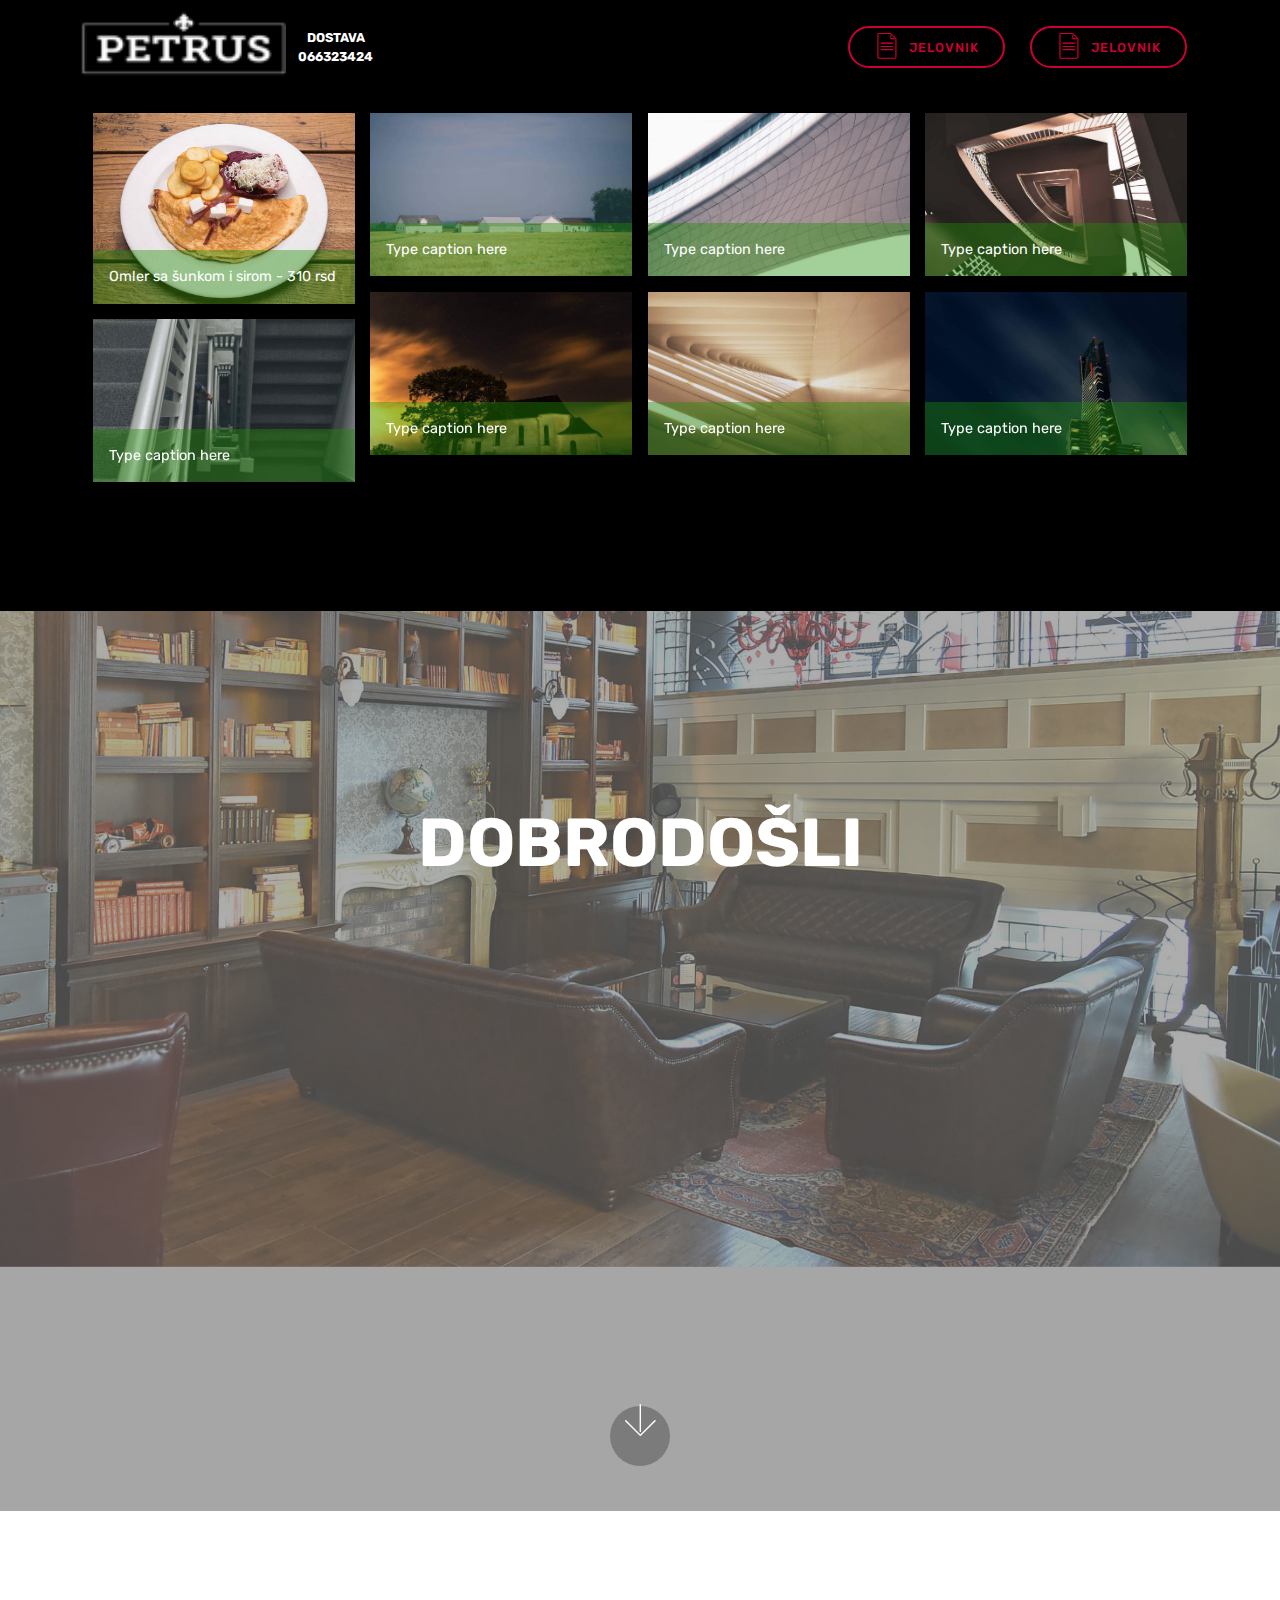
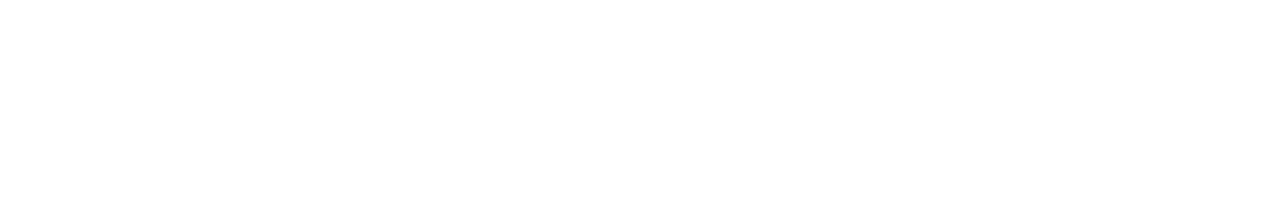
==== commit 7ac750a7: "create github pages" ====
--- a/index.html
+++ b/index.html
@@ -29,7 +29,7 @@
 
     
 
-    <nav class="navbar navbar-expand beta-menu navbar-dropdown align-items-center navbar-toggleable-sm">
+    <nav class="navbar navbar-expand beta-menu navbar-dropdown align-items-center navbar-fixed-top navbar-toggleable-sm">
         <button class="navbar-toggler navbar-toggler-right" type="button" data-toggle="collapse" data-target="#navbarSupportedContent" aria-controls="navbarSupportedContent" aria-expanded="false" aria-label="Toggle navigation">
             <div class="hamburger">
                 <span></span>
@@ -42,7 +42,7 @@
             <div class="navbar-brand">
                 <span class="navbar-logo">
                     <a href="https://mobirise.com">
-                         <img src="assets/images/petrus-logo-122x47.png" alt="Mobirise" title="" style="height: 4.8rem;">
+                         <img src="assets/images/petrus-logo-122x47.png" alt="Mobirise" title="" style="height: 4.9rem;">
                     </a>
                 </span>
                 <span class="navbar-caption-wrap"><a class="navbar-caption text-white display-7" href="https://mobirise.com">&nbsp; &nbsp;DOSTAVA<br>066323424</a></span>
@@ -62,7 +62,7 @@
     </nav>
 </section>
 
-<section class="engine"><a href="https://mobirise.me/n">free landing page templates</a></section><section class="mbr-gallery mbr-slider-carousel cid-qU2q89bsia" id="gallery2-5">
+<section class="engine"><a href="https://mobirise.me/k">how to develop free website</a></section><section class="mbr-gallery mbr-slider-carousel cid-qU2q89bsia" id="gallery2-5">
 
     
 
--- a/assets/mobirise/css/mbr-additional.css
+++ b/assets/mobirise/css/mbr-additional.css
@@ -1375,7 +1375,7 @@
 .cid-qU2q89bsia {
   padding-top: 105px;
   padding-bottom: 120px;
-  background-color: #ffffff;
+  background-color: #000000;
 }
 .cid-qU2q89bsia .mbr-slider .carousel-control {
   background: #1b1b1b;
@@ -1434,12 +1434,12 @@
 }
 .cid-qTkzRZLJNu .navbar {
   padding: .5rem 0;
-  background: #232323;
+  background: #000000;
   transition: none;
   min-height: 77px;
 }
 .cid-qTkzRZLJNu .navbar-dropdown.bg-color.transparent.opened {
-  background: #232323;
+  background: #000000;
 }
 .cid-qTkzRZLJNu a {
   font-style: normal;
@@ -1523,7 +1523,7 @@
   padding-bottom: 0;
 }
 .cid-qTkzRZLJNu .dropdown .dropdown-menu {
-  background: #232323;
+  background: #000000;
   display: none;
   position: absolute;
   min-width: 5rem;
@@ -1888,12 +1888,12 @@
 }
 .cid-qTkzRZLJNu .navbar {
   padding: .5rem 0;
-  background: #232323;
+  background: #000000;
   transition: none;
   min-height: 77px;
 }
 .cid-qTkzRZLJNu .navbar-dropdown.bg-color.transparent.opened {
-  background: #232323;
+  background: #000000;
 }
 .cid-qTkzRZLJNu a {
   font-style: normal;
@@ -1977,7 +1977,7 @@
   padding-bottom: 0;
 }
 .cid-qTkzRZLJNu .dropdown .dropdown-menu {
-  background: #232323;
+  background: #000000;
   display: none;
   position: absolute;
   min-width: 5rem;
@@ -2269,12 +2269,12 @@
 }
 .cid-qTkzRZLJNu .navbar {
   padding: .5rem 0;
-  background: #232323;
+  background: #000000;
   transition: none;
   min-height: 77px;
 }
 .cid-qTkzRZLJNu .navbar-dropdown.bg-color.transparent.opened {
-  background: #232323;
+  background: #000000;
 }
 .cid-qTkzRZLJNu a {
   font-style: normal;
@@ -2358,7 +2358,7 @@
   padding-bottom: 0;
 }
 .cid-qTkzRZLJNu .dropdown .dropdown-menu {
-  background: #232323;
+  background: #000000;
   display: none;
   position: absolute;
   min-width: 5rem;
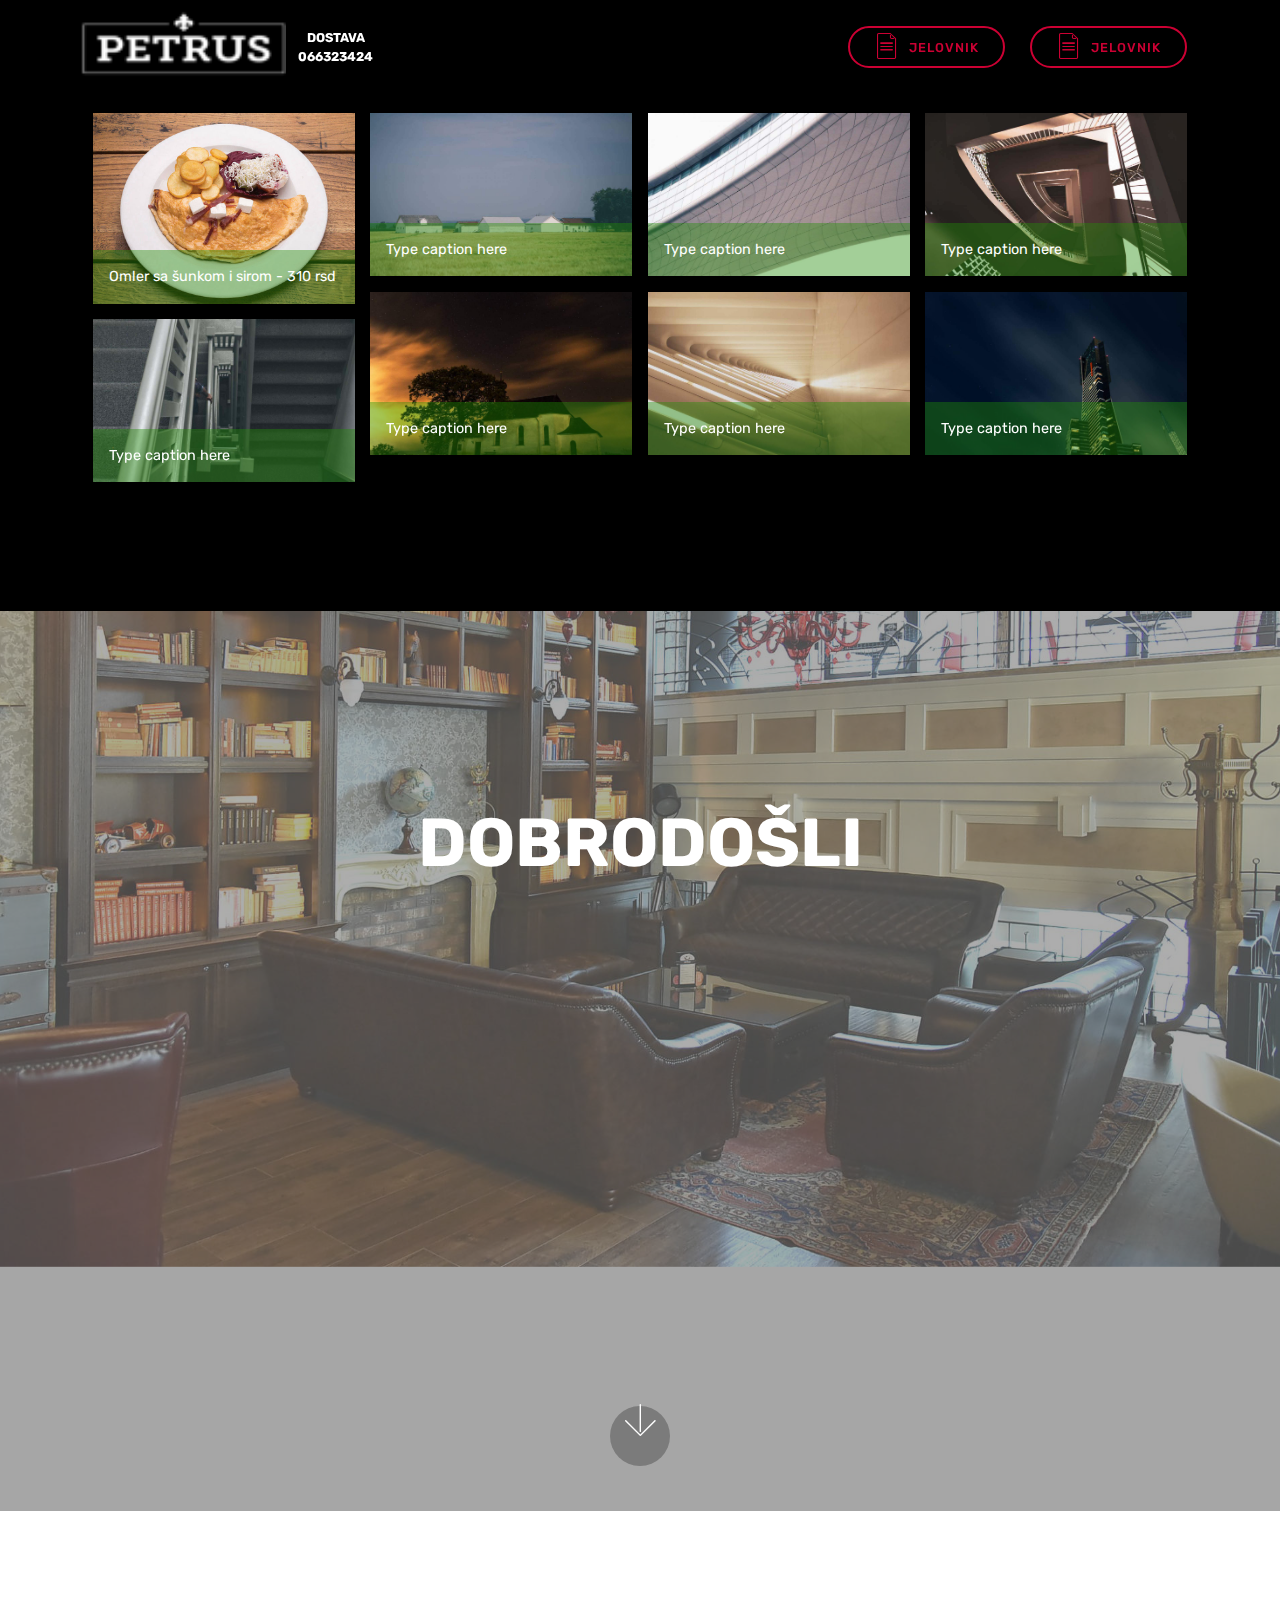
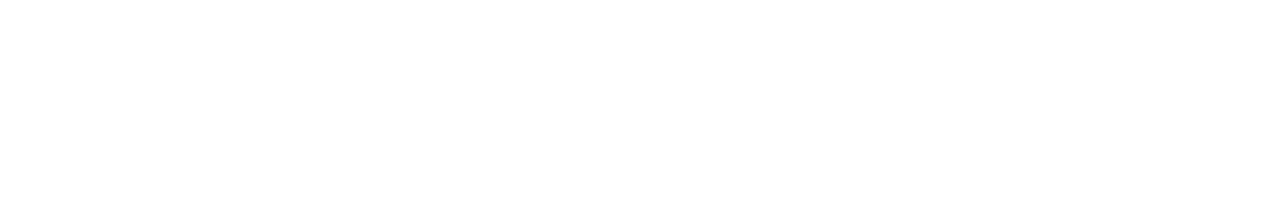
==== commit a590dd2d: "create github pages" ====
--- a/index.html
+++ b/index.html
@@ -29,7 +29,7 @@
 
     
 
-    <nav class="navbar navbar-expand beta-menu navbar-dropdown align-items-center navbar-fixed-top navbar-toggleable-sm">
+    <nav class="navbar navbar-expand beta-menu navbar-dropdown align-items-center navbar-fixed-top navbar-toggleable-sm bg-color transparent">
         <button class="navbar-toggler navbar-toggler-right" type="button" data-toggle="collapse" data-target="#navbarSupportedContent" aria-controls="navbarSupportedContent" aria-expanded="false" aria-label="Toggle navigation">
             <div class="hamburger">
                 <span></span>
@@ -41,11 +41,11 @@
         <div class="menu-logo">
             <div class="navbar-brand">
                 <span class="navbar-logo">
-                    <a href="https://mobirise.com">
+                    <a href="index.html">
                          <img src="assets/images/petrus-logo-122x47.png" alt="Mobirise" title="" style="height: 4.9rem;">
                     </a>
                 </span>
-                <span class="navbar-caption-wrap"><a class="navbar-caption text-white display-7" href="https://mobirise.com">&nbsp; &nbsp;DOSTAVA<br>066323424</a></span>
+                <span class="navbar-caption-wrap"><a class="navbar-caption text-white display-7" href="tel:+38166323424">&nbsp; &nbsp;DOSTAVA<br>066323424</a></span>
             </div>
         </div>
         <div class="collapse navbar-collapse" id="navbarSupportedContent">
@@ -62,7 +62,7 @@
     </nav>
 </section>
 
-<section class="engine"><a href="https://mobirise.me/k">how to develop free website</a></section><section class="mbr-gallery mbr-slider-carousel cid-qU2q89bsia" id="gallery2-5">
+<section class="engine"><a href="https://mobirise.me/f">simple site maker</a></section><section class="mbr-gallery mbr-slider-carousel cid-qU2q89bsia" id="gallery2-5">
 
     
 
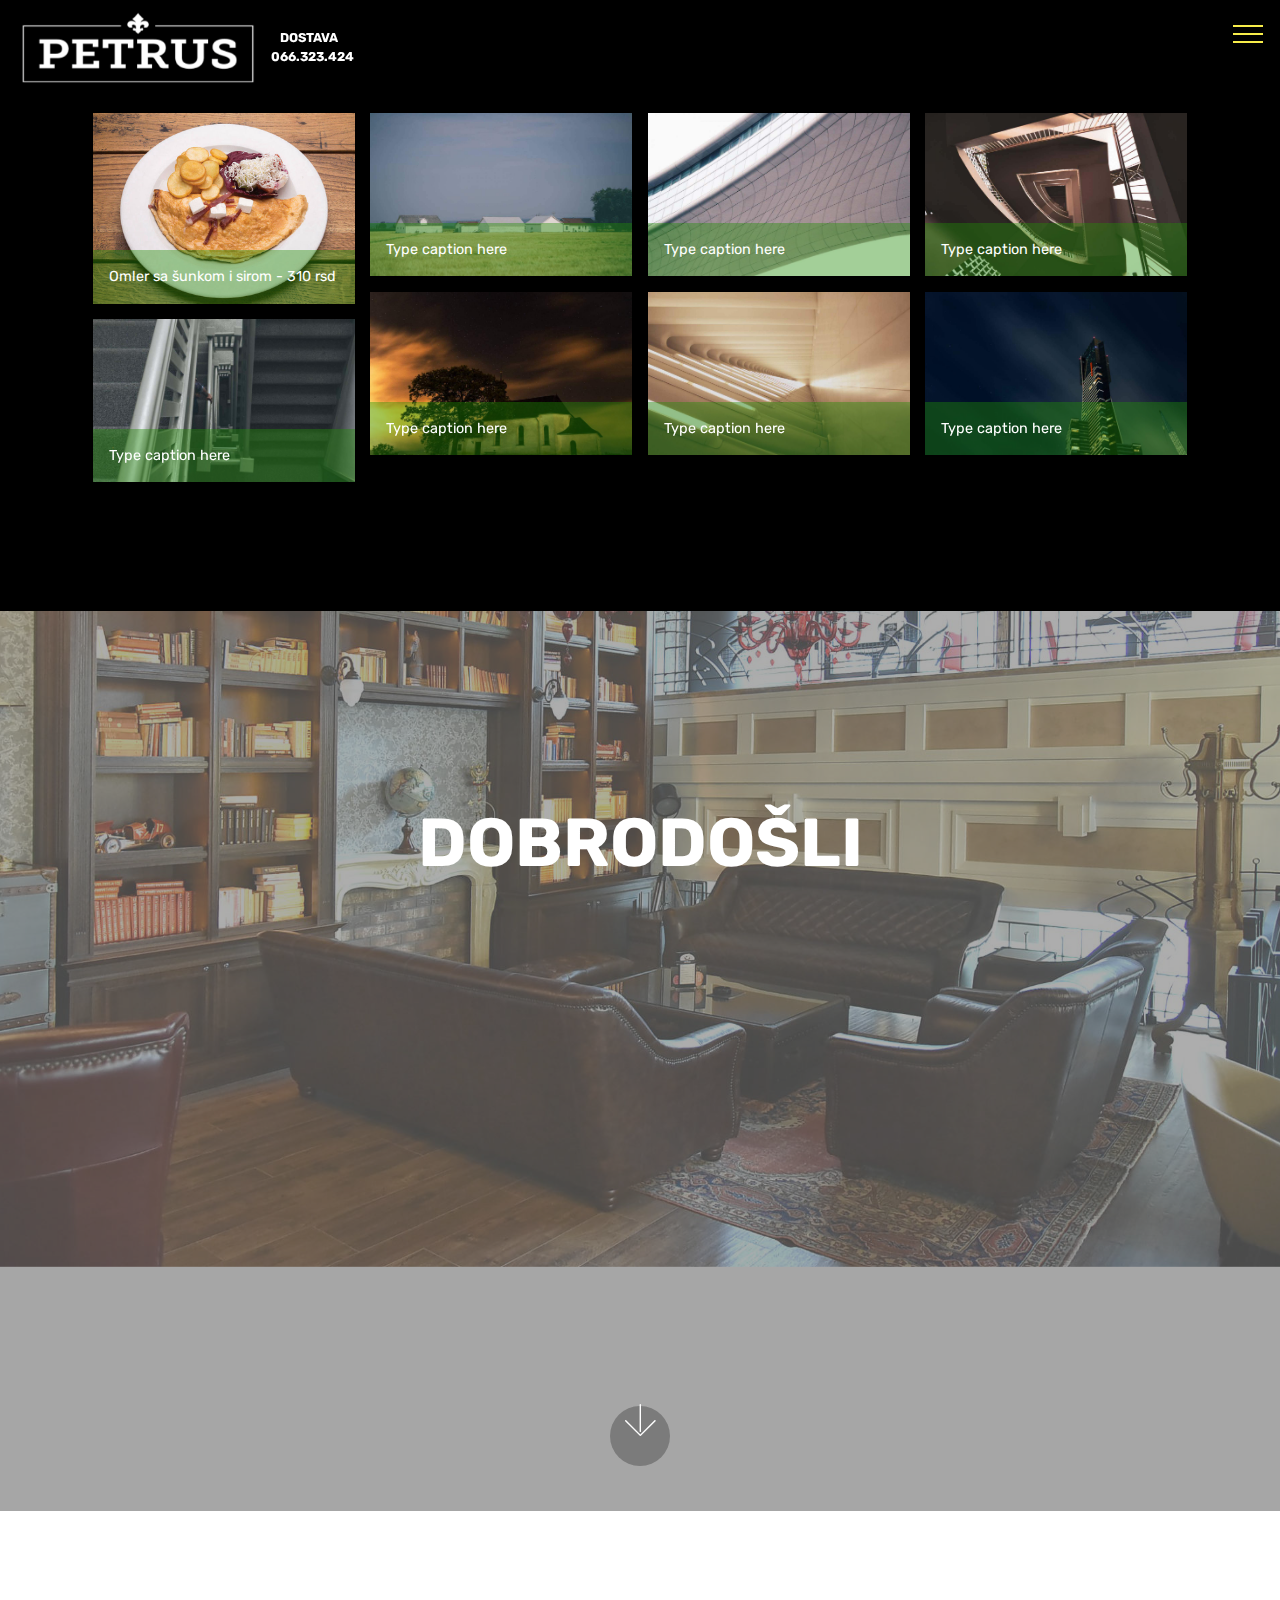
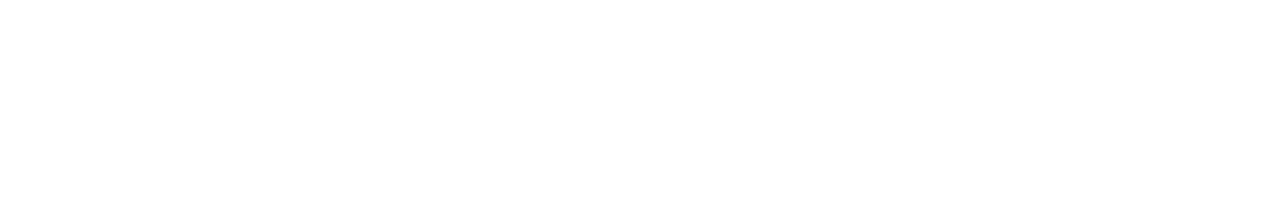
==== commit 5c62e91b: "create github pages" ====
--- a/index.html
+++ b/index.html
@@ -6,7 +6,7 @@
   <meta http-equiv="X-UA-Compatible" content="IE=edge">
   <meta name="generator" content="Mobirise v4.7.7, mobirise.com">
   <meta name="viewport" content="width=device-width, initial-scale=1, minimum-scale=1">
-  <link rel="shortcut icon" href="assets/images/petrus-logo-122x47.png" type="image/x-icon">
+  <link rel="shortcut icon" href="assets/images/bez-naslova-325x105.png" type="image/x-icon">
   <meta name="description" content="// DOBRODOŠLI //">
   <title>Restoran Petrus</title>
   <link rel="stylesheet" href="assets/web/assets/mobirise-icons/mobirise-icons.css">
@@ -29,7 +29,7 @@
 
     
 
-    <nav class="navbar navbar-expand beta-menu navbar-dropdown align-items-center navbar-fixed-top navbar-toggleable-sm bg-color transparent">
+    <nav class="navbar navbar-expand beta-menu navbar-dropdown align-items-center navbar-fixed-top collapsed bg-color transparent">
         <button class="navbar-toggler navbar-toggler-right" type="button" data-toggle="collapse" data-target="#navbarSupportedContent" aria-controls="navbarSupportedContent" aria-expanded="false" aria-label="Toggle navigation">
             <div class="hamburger">
                 <span></span>
@@ -42,10 +42,10 @@
             <div class="navbar-brand">
                 <span class="navbar-logo">
                     <a href="index.html">
-                         <img src="assets/images/petrus-logo-122x47.png" alt="Mobirise" title="" style="height: 4.9rem;">
+                         <img src="assets/images/bez-naslova-325x105.png" alt="Petrus" title="" style="height: 4.9rem;">
                     </a>
                 </span>
-                <span class="navbar-caption-wrap"><a class="navbar-caption text-white display-7" href="tel:+38166323424">&nbsp; &nbsp;DOSTAVA<br>066323424</a></span>
+                <span class="navbar-caption-wrap"><a class="navbar-caption text-white display-7" href="tel:+38166323424">&nbsp; &nbsp;DOSTAVA<br>066.323.424</a></span>
             </div>
         </div>
         <div class="collapse navbar-collapse" id="navbarSupportedContent">
@@ -57,12 +57,12 @@
                     <a class="nav-link link text-white display-4" href="https://mobirise.com">
                         </a>
                 </li></ul>
-            <div class="navbar-buttons mbr-section-btn"><a class="btn btn-sm btn-secondary-outline display-7" href="page2.html"><span class="mbri-file mbr-iconfont mbr-iconfont-btn"></span>JELOVNIK</a> <a class="btn btn-sm btn-secondary-outline display-7" href="page2.html"><span class="mbri-file mbr-iconfont mbr-iconfont-btn"></span>JELOVNIK</a></div>
+            <div class="navbar-buttons mbr-section-btn"><a class="btn btn-sm btn-secondary-outline display-7" href="page2.html"><span class="mbri-file mbr-iconfont mbr-iconfont-btn"></span></a></div>
         </div>
     </nav>
 </section>
 
-<section class="engine"><a href="https://mobirise.me/f">simple site maker</a></section><section class="mbr-gallery mbr-slider-carousel cid-qU2q89bsia" id="gallery2-5">
+<section class="engine"><a href="https://mobirise.me/f">simple website creator</a></section><section class="mbr-gallery mbr-slider-carousel cid-qU2q89bsia" id="gallery2-5">
 
     
 
@@ -203,7 +203,7 @@
   <script src="assets/gallery/script.js"></script>
   
   
-  <input name="animation" type="hidden">
-   <div id="scrollToTop" class="scrollToTop mbr-arrow-up"><a style="text-align: center;"><i></i></a></div>
+ <div id="scrollToTop" class="scrollToTop mbr-arrow-up"><a style="text-align: center;"><i></i></a></div>
+    <input name="animation" type="hidden">
   </body>
 </html>--- a/assets/mobirise/css/mbr-additional.css
+++ b/assets/mobirise/css/mbr-additional.css
@@ -138,7 +138,7 @@
   background-color: #82786e !important;
 }
 .bg-warning {
-  background-color: #879a9f !important;
+  background-color: #ffffff !important;
 }
 .bg-danger {
   background-color: #b1a374 !important;
@@ -225,23 +225,23 @@
 }
 .btn-warning,
 .btn-warning:active {
-  background-color: #879a9f !important;
-  border-color: #879a9f !important;
-  color: #ffffff !important;
+  background-color: #ffffff !important;
+  border-color: #ffffff !important;
+  color: #808080 !important;
 }
 .btn-warning:hover,
 .btn-warning:focus,
 .btn-warning.focus,
 .btn-warning.active {
-  color: #ffffff !important;
-  background-color: #617479 !important;
-  border-color: #617479 !important;
+  color: #808080 !important;
+  background-color: #d9d9d9 !important;
+  border-color: #d9d9d9 !important;
 }
 .btn-warning.disabled,
 .btn-warning:disabled {
-  color: #ffffff !important;
-  background-color: #617479 !important;
-  border-color: #617479 !important;
+  color: #808080 !important;
+  background-color: #d9d9d9 !important;
+  border-color: #d9d9d9 !important;
 }
 .btn-danger,
 .btn-danger:active {
@@ -389,22 +389,22 @@
 .btn-warning-outline,
 .btn-warning-outline:active {
   background: none;
-  border-color: #55666b;
-  color: #55666b;
+  border-color: #cccccc;
+  color: #cccccc;
 }
 .btn-warning-outline:hover,
 .btn-warning-outline:focus,
 .btn-warning-outline.focus,
 .btn-warning-outline.active {
-  color: #ffffff;
-  background-color: #879a9f;
-  border-color: #879a9f;
+  color: #808080;
+  background-color: #ffffff;
+  border-color: #ffffff;
 }
 .btn-warning-outline.disabled,
 .btn-warning-outline:disabled {
-  color: #ffffff !important;
-  background-color: #879a9f !important;
-  border-color: #879a9f !important;
+  color: #808080 !important;
+  background-color: #ffffff !important;
+  border-color: #ffffff !important;
 }
 .btn-danger-outline,
 .btn-danger-outline:active {
@@ -473,7 +473,7 @@
   color: #82786e !important;
 }
 .text-warning {
-  color: #879a9f !important;
+  color: #ffffff !important;
 }
 .text-danger {
   color: #b1a374 !important;
@@ -502,7 +502,7 @@
 }
 a.text-warning:hover,
 a.text-warning:focus {
-  color: #55666b !important;
+  color: #cccccc !important;
 }
 a.text-danger:hover,
 a.text-danger:focus {
@@ -523,7 +523,7 @@
   background-color: #82786e;
 }
 .alert-warning {
-  background-color: #879a9f;
+  background-color: #ffffff;
 }
 .alert-danger {
   background-color: #b1a374;
@@ -578,7 +578,7 @@
 }
 .mbr-plan-header.bg-warning .mbr-plan-subtitle,
 .mbr-plan-header.bg-warning .mbr-plan-price-desc {
-  color: #ced6d8;
+  color: #ffffff;
 }
 .mbr-plan-header.bg-danger .mbr-plan-subtitle,
 .mbr-plan-header.bg-danger .mbr-plan-price-desc {
